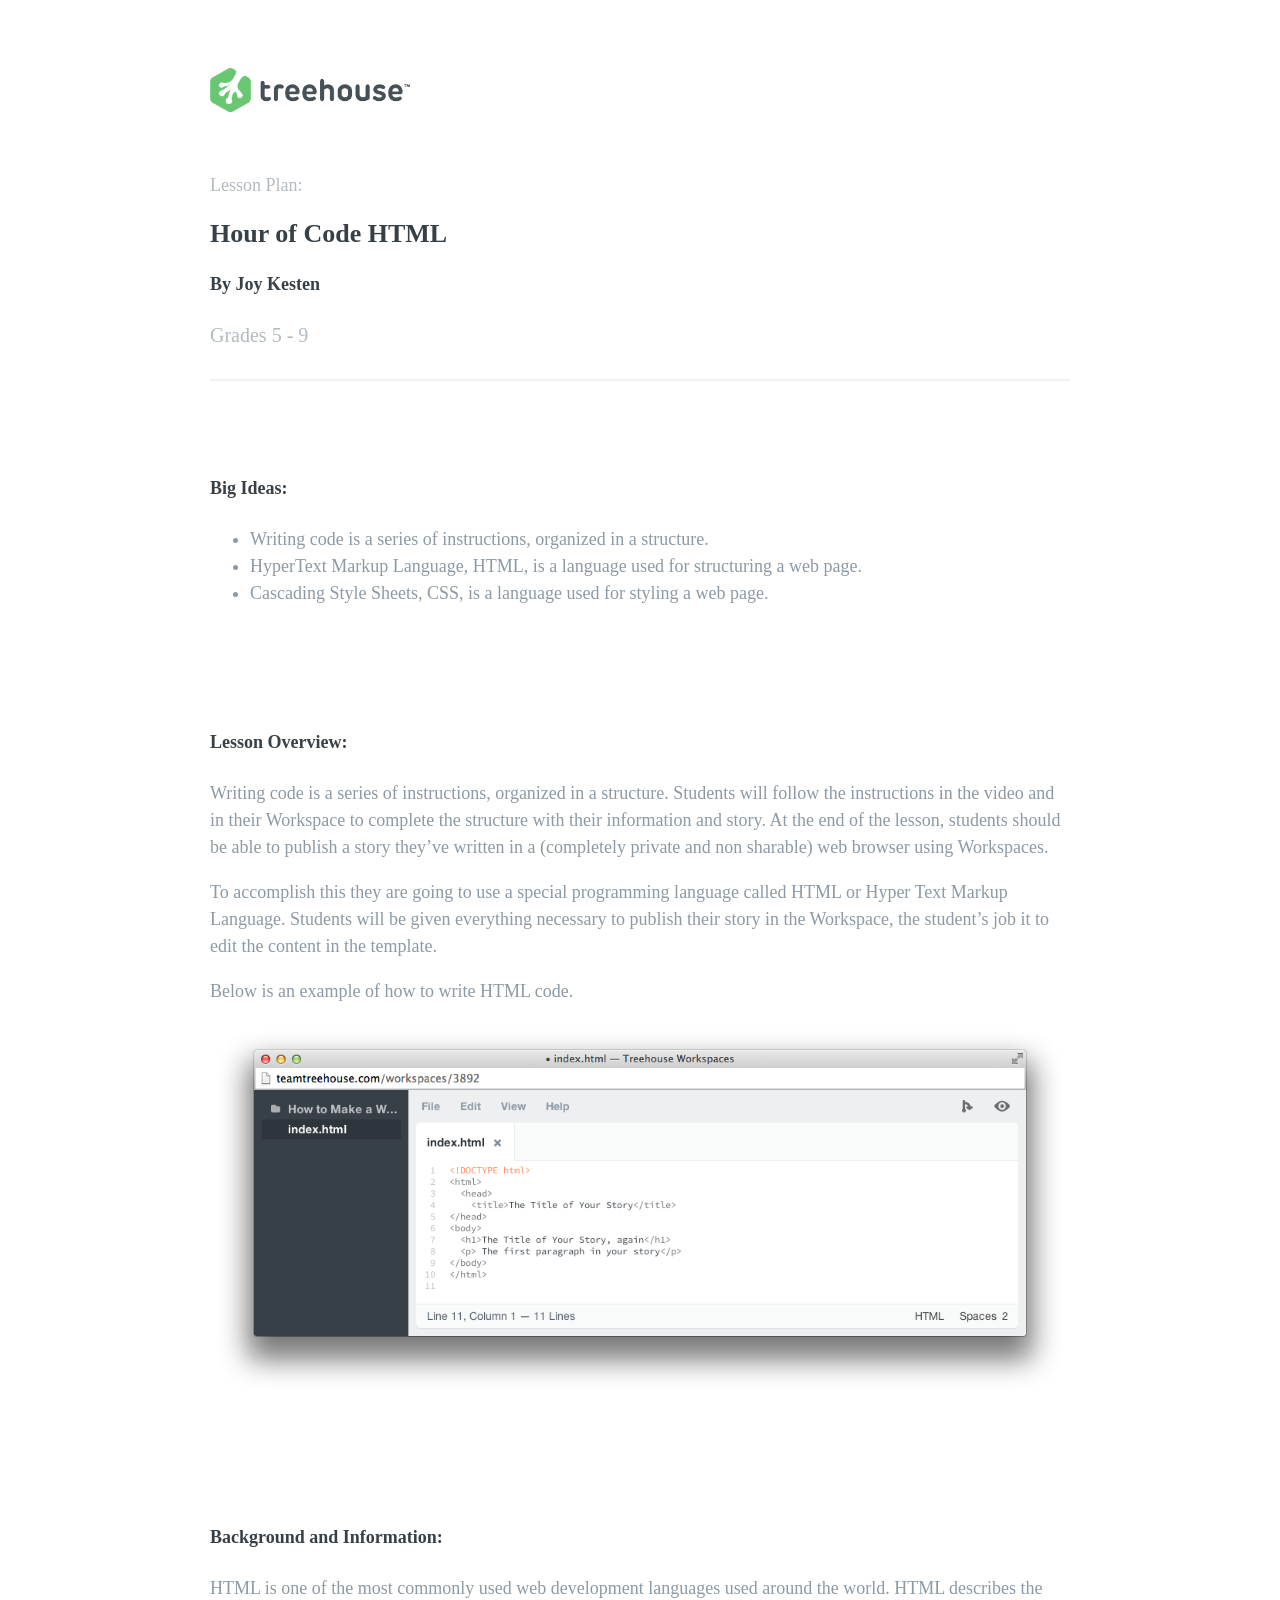
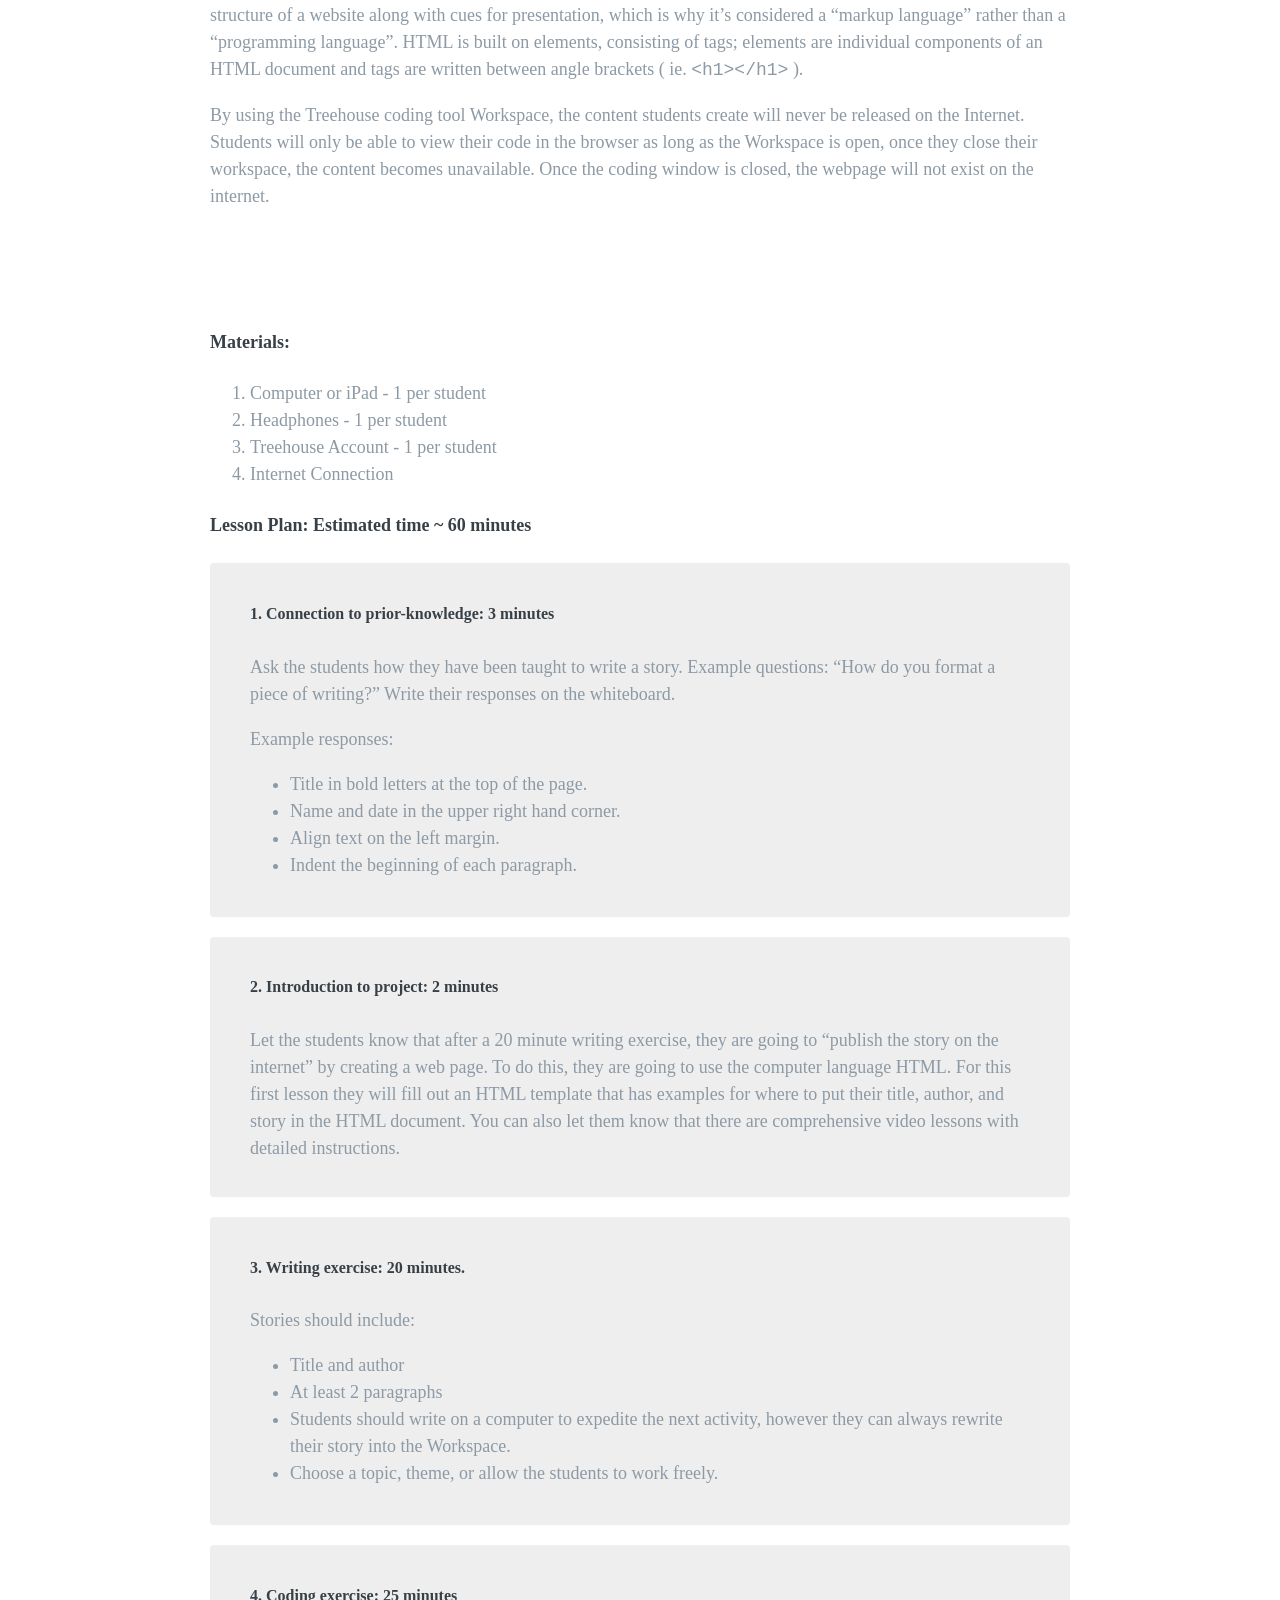
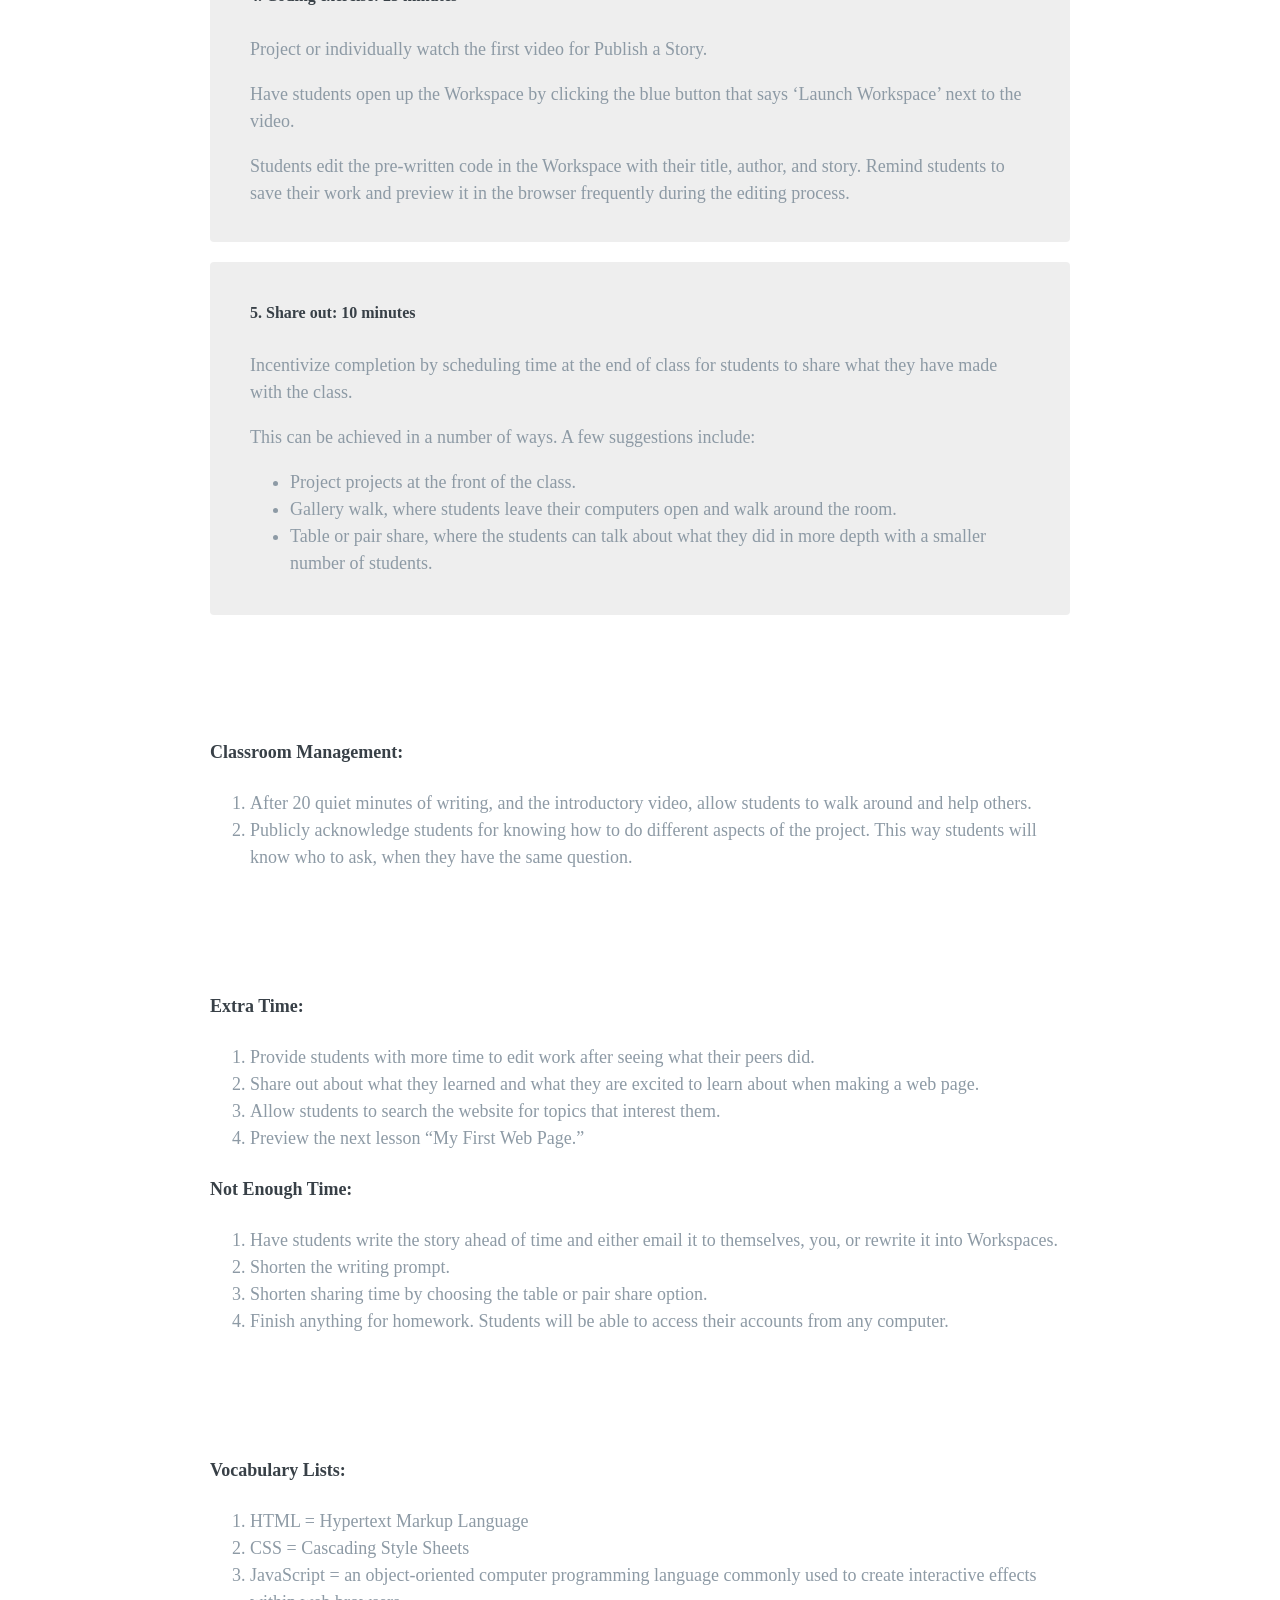
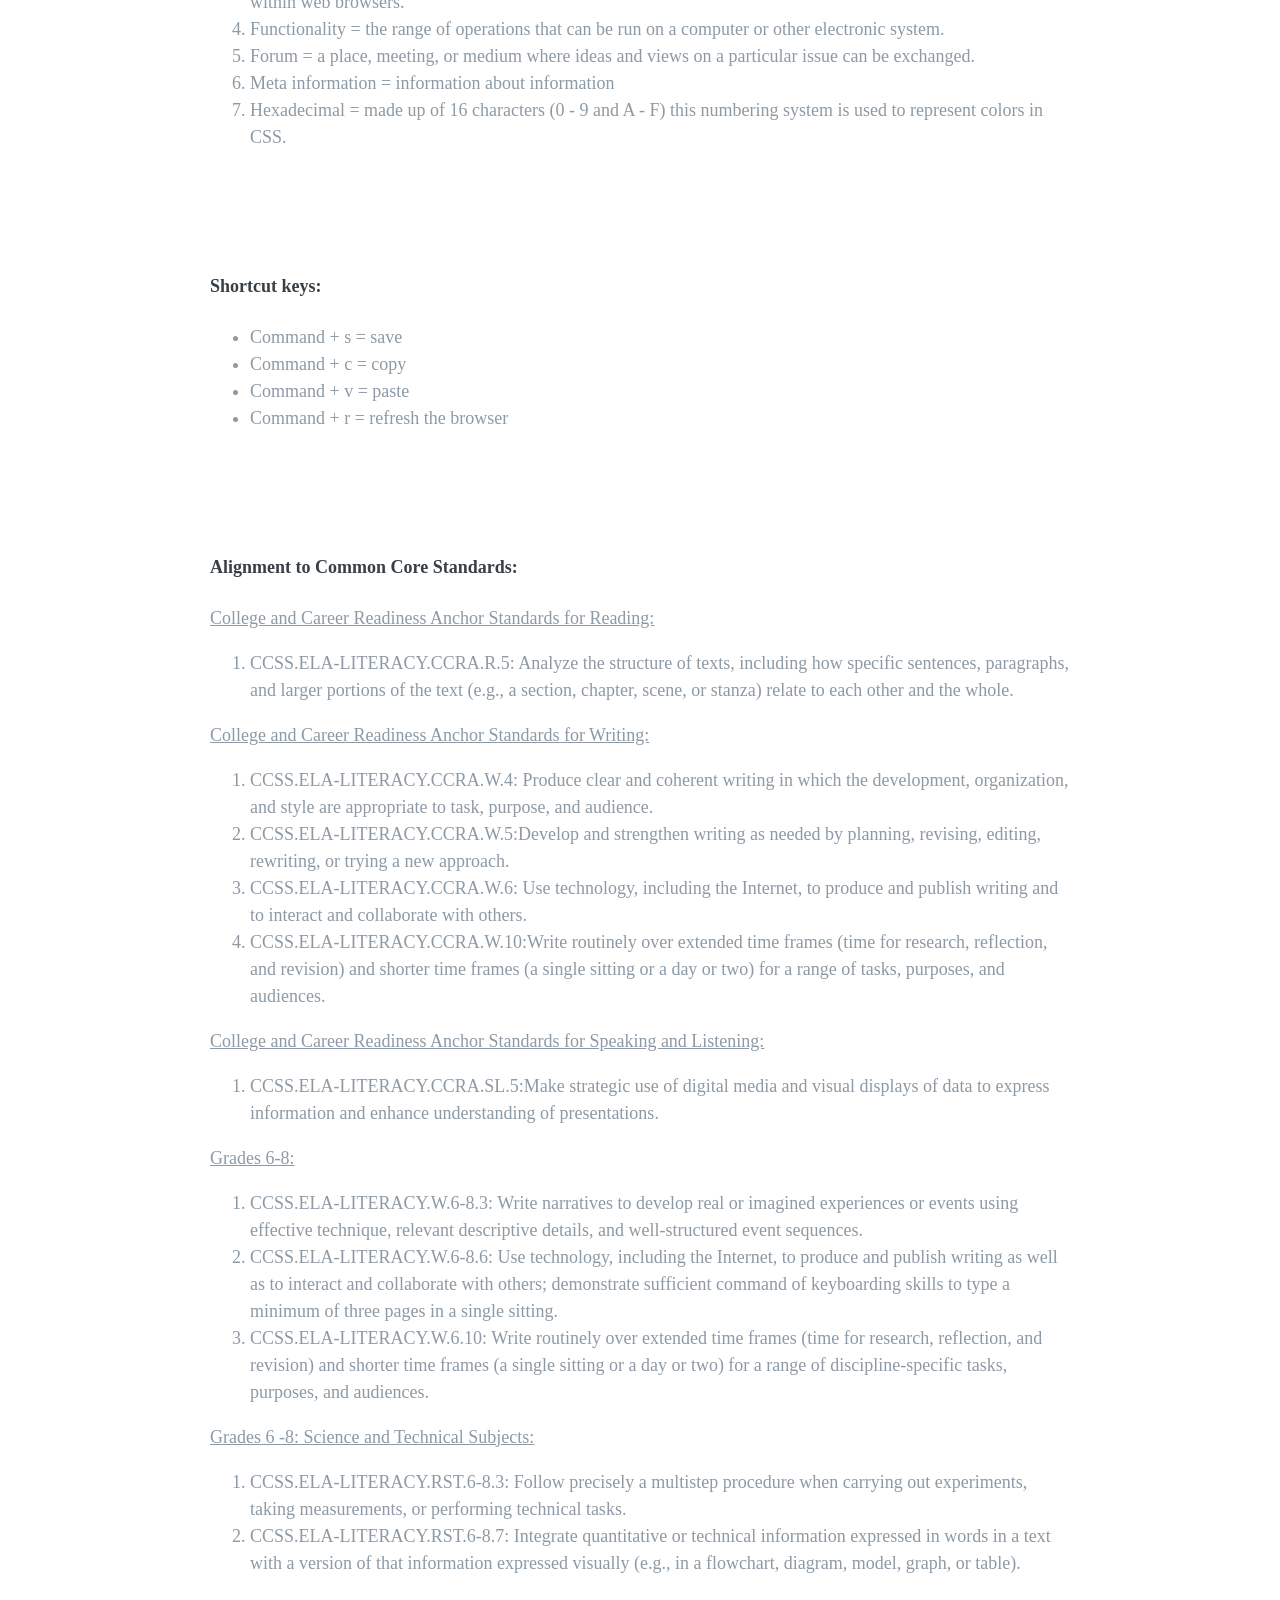
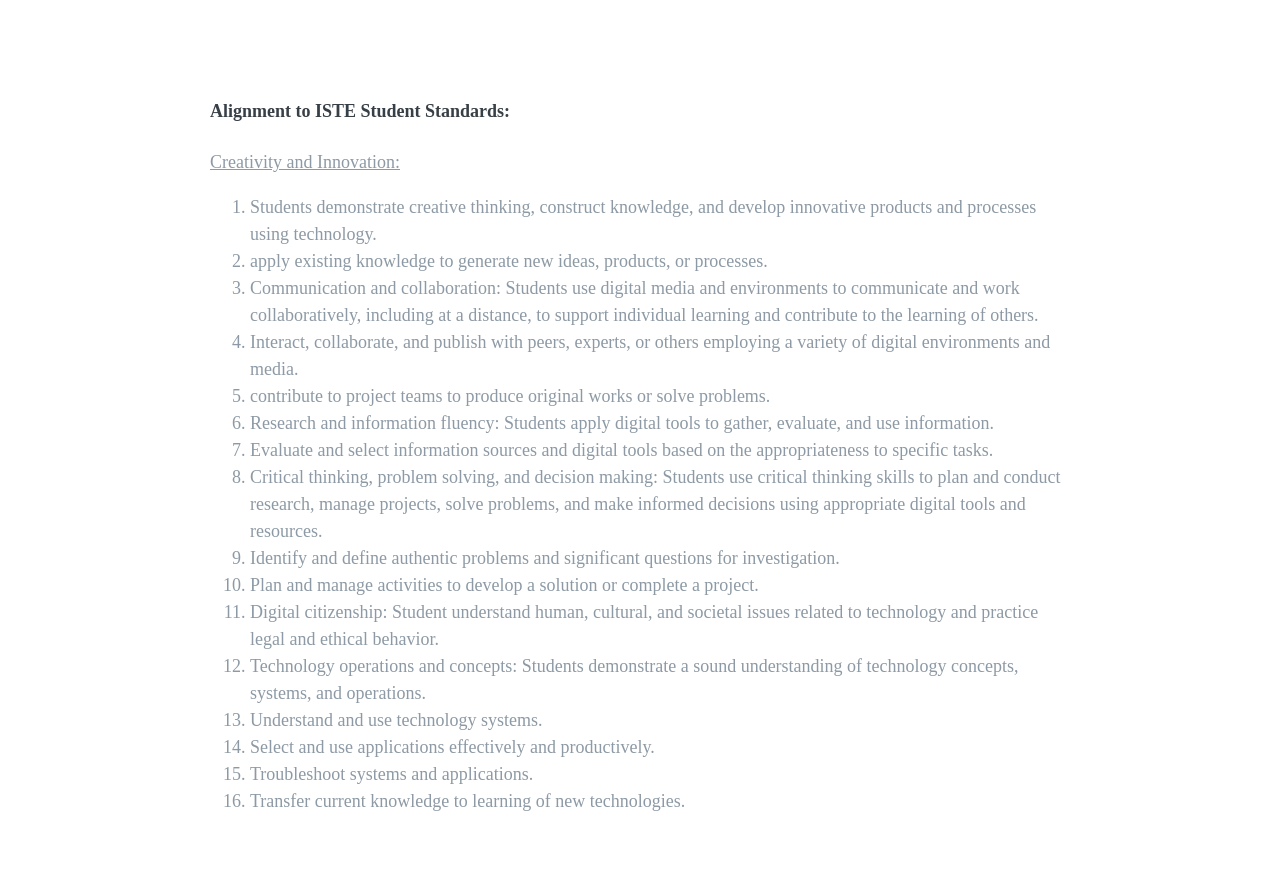
==== LessonPlan_HTML/index.html @ 3aef7561 "Updated lesson" ====
<!DOCTYPE html>
<html class="no-js">
    <head>
        <meta charset="utf-8">
        <meta http-equiv="X-UA-Compatible" content="IE=edge,chrome=1">
        <title>Hour of Code HTML Lesson Plan</title>
        <meta name="description" content="Treehouse">
        <meta name="viewport" content="width=device-width, initial-scale=1">
        <link href="http://teamtreehouse.com/assets/favicon.png" rel="shortcut icon" type="image/vnd.microsoft.icon" />
        <link rel="stylesheet" href="css/normalize.min.css">
        <link rel="stylesheet" href="css/main.css">

        <!--[if lt IE 9]>
            <script src="//html5shiv.googlecode.com/svn/trunk/html5.js"></script>
            <script>window.html5 || document.write('<script src="js/vendor/html5shiv.js"><\/script>')</script>
        <![endif]-->
    </head>
    <body>

    <div class="skinny-read">

        <a href="http://teamtreehouse.com" class="logo"><img src="img/treehouse-logo.png" alt="Treehouse" /></a>

        <h1>Lesson Plan:</h1>
        <h2>Hour of Code HTML</h2>
        <h4>By Joy Kesten</h4>
        <h3>Grades 5 - 9</h3>

        <hr/>

        <section>

            <h4>Big Ideas:</h4>
            
            <ul>
                <li>Writing code is a series of instructions, organized in a structure.</li> 
                <li>HyperText Markup Language, HTML, is a language used for structuring a web page.</li>
                <li>Cascading Style Sheets, CSS, is a language used for styling a web page.</li>
            </ul>

        </section>

        <section>

            <h4>Lesson Overview:</h4>

            <p>Writing code is a series of instructions, organized in a structure. Students will follow the instructions in the video and in their Workspace to complete the structure with their information and story. At the end of the lesson, students should be able to publish a story they’ve written in a (completely private and non sharable) web browser using Workspaces.</p>

            <p>To accomplish this they are going to use a special programming language called HTML or Hyper Text Markup Language. Students will be given everything necessary to publish their story in the Workspace, the student’s job it to edit the content in the template.</p>

            <p>Below is an example of how to write HTML code. <p>

            <img src="img/workspace-example.png" alt="Workspaces" />

        </section>

        <section>

            <h4>Background and Information:</h4>
            
            <p>HTML is one of the most commonly used web development languages used around the world. HTML describes the structure of a website along with cues for presentation, which is why it’s considered a “markup language” rather than a “programming language”. HTML is built on elements, consisting of tags; elements are individual components of an HTML document and tags are written between angle brackets ( ie. <code>&#60;h1&#62;&#60;/h1&#62;</code> ).</p> 

            <p>By using the Treehouse coding tool Workspace, the content students create will never be released on the Internet. Students will only be able to view their code in the browser as long as the Workspace is open, once they close their workspace, the content becomes unavailable. Once the coding window is closed, the webpage will not exist on the internet.</p>

        </section>

        <section>
        <h4>Materials:</h4>
             <ol>
                <li>Computer or iPad - 1 per student</li>
                <li>Headphones - 1 per student </li>
                <li>Treehouse Account - 1 per student</li> 
                <li>Internet Connection</li>
            </ol>
        <h4>Lesson Plan: Estimated time  ~ 60 minutes</h4>
        <article>
            <h5>1. Connection to prior-knowledge: 3 minutes</h5>
            <p>Ask the students how they have been taught to write a story. Example questions: “How do you format a piece of writing?” Write their responses on the whiteboard.</p>

            <p>Example responses:</p>
                <ul>
                    <li>Title in bold letters at the top of the page.</li>
                    <li>Name and date in the upper right hand corner.</li>
                    <li>Align text on the left margin.</li> 
                    <li>Indent the beginning of each paragraph.</li>
                </ul>
        </article>

        <article> 
            <h5>2. Introduction to project: 2 minutes</h5>
            <p>Let the students know that after a 20 minute writing exercise, they are going to “publish the story on the internet” by creating a web page. To do this, they are going to use the computer language HTML. For this first lesson they will fill out an HTML template that has examples for where to put their title, author, and story in the HTML document. You can also let them know that there are comprehensive video lessons with detailed instructions.</p>
        </article>

        <article> 
            <h5>3. Writing exercise: 20 minutes.</h5>
            <p>Stories should include:</p>
            <ul>
                <li>Title and author</li>
                <li>At least 2 paragraphs</li>
                <li>Students should write on a computer to expedite the next activity, however they can always rewrite their story into the Workspace.</li>
                <li>Choose a topic, theme, or allow the students to work freely.</li>
            </ul>
        </article>

        <article> 
            <h5>4. Coding exercise: 25 minutes</h5>
            <p>Project or individually watch the first video for Publish a Story.</p>
            <p>Have students open up the Workspace by clicking the blue button that says ‘Launch Workspace’ next to the video.</p>
            <p>Students edit the pre-written code in the Workspace with their title, author, and story.
            Remind students to save their work and preview it in the browser frequently during the editing process.</p> 
        </article>

        <article> 
            <h5>5. Share out: 10 minutes</h5>
            <p>Incentivize completion by scheduling time at the end of class for students to share what they have made with the class.</p>
            <p>This can be achieved in a number of ways. A few suggestions include:</p>
            <ul>
                <li>Project projects at the front of the class.
                <li>Gallery walk, where students leave their computers open and walk around the room.</li>
                <li>Table or pair share, where the students can talk about what they did in more depth with a smaller number of students.</li>
            </ul>
        </article>

        </section>

        <section>

        <h4>Classroom Management:</h4>
        <ol> 
            <li>After 20 quiet minutes of writing, and the introductory video, allow students to walk around and help others.</li>
            <li>Publicly acknowledge students for knowing how to do different aspects of the project. This way students will know who to ask, when they have the same question.</li>
        </ol>

        </section>

        <section>

        <h4>Extra Time:</h4>
        <ol> 
            <li>Provide students with more time to edit work after seeing what their peers did. </li>
            <li>Share out about what they learned and what they are excited to learn about when making a web page.</li> 
            <li>Allow students to search the website for topics that interest them.</li> 
            <li>Preview the next lesson “My First Web Page.”</li>
        </ol>
        <h4>Not Enough Time:</h4>
        <ol> 
            <li>Have students write the story ahead of time and either email it to themselves, you, or rewrite it into Workspaces.</li>
            <li>Shorten the writing prompt.</li> 
            <li>Shorten sharing time by choosing the table or pair share option.</li> 
            <li>Finish anything for homework. Students will be able to access their accounts from any computer.</li>
        </ol>

        </section>

        <section>

        <h4>Vocabulary Lists:</h4> 
        <ol> 
            <li>HTML = Hypertext Markup Language</li> 
            <li>CSS = Cascading Style Sheets</li> 
            <li>JavaScript = an object-oriented computer programming language commonly used to create interactive effects within web browsers.</li>  
            <li>Functionality = the range of operations that can be run on a computer or other electronic system.</li> 
            <li>Forum = a place, meeting, or medium where ideas and views on a particular issue can be exchanged.</li> 
            <li>Meta information = information about information </li> 
            <li>Hexadecimal = made up of 16 characters (0 - 9 and A - F) this numbering system is used to represent colors in CSS.</li> 
        </ol>

        </section>

        <section>

        <h4>Shortcut keys:</h4> 
        <ul> 
            <li>Command + s = save</li>
            <li>Command + c = copy</li>
            <li>Command + v = paste</li>
            <li>Command + r = refresh the browser</li>
        </ul>

        </section>

        <section>

        <h4>Alignment to Common Core Standards:</h4>
        <p><span>College and Career Readiness Anchor Standards for Reading:</span></p>
        <ol> 
            <li>CCSS.ELA-LITERACY.CCRA.R.5: Analyze the structure of texts, including how specific sentences, paragraphs, and larger portions of the text (e.g., a section, chapter, scene, or stanza) relate to each other and the whole.</li>
        </ol>

        <p><span>College and Career Readiness Anchor Standards for Writing:</span></p>
        <ol> 
            <li>CCSS.ELA-LITERACY.CCRA.W.4: Produce clear and coherent writing in which the development, organization, and style are appropriate to task, purpose, and audience.</li>
            <li>CCSS.ELA-LITERACY.CCRA.W.5:Develop and strengthen writing as needed by planning, revising, editing, rewriting, or trying a new approach.</li>
            <li>CCSS.ELA-LITERACY.CCRA.W.6: Use technology, including the Internet, to produce and publish writing and to interact and collaborate with others.</li>
            <li>CCSS.ELA-LITERACY.CCRA.W.10:Write routinely over extended time frames (time for research, reflection, and revision) and shorter time frames (a single sitting or a day or two) for a range of tasks, purposes, and audiences.</li>
        </ol>

        <p><span>College and Career Readiness Anchor Standards for Speaking and Listening:</span></p>
        <ol> 
            <li>CCSS.ELA-LITERACY.CCRA.SL.5:Make strategic use of digital media and visual displays of data to express information and enhance understanding of presentations.</li>
        </ol>

        <p><span>Grades 6-8:</span></p>
        <ol> 
            <li>CCSS.ELA-LITERACY.W.6-8.3: Write narratives to develop real or imagined experiences or events using effective technique, relevant descriptive details, and well-structured event sequences.</li>
            <li>CCSS.ELA-LITERACY.W.6-8.6: Use technology, including the Internet, to produce and publish writing as well as to interact and collaborate with others; demonstrate sufficient command of keyboarding skills to type a minimum of three pages in a single sitting.</li>
            <li>CCSS.ELA-LITERACY.W.6.10: Write routinely over extended time frames (time for research, reflection, and revision) and shorter time frames (a single sitting or a day or two) for a range of discipline-specific tasks, purposes, and audiences.</li>
        </ol>
        
        <p><span>Grades 6 -8: Science and Technical Subjects:</p>
        <ol> 
            <li>CCSS.ELA-LITERACY.RST.6-8.3: Follow precisely a multistep procedure when carrying out experiments, taking measurements, or performing technical tasks.</li>
            <li>CCSS.ELA-LITERACY.RST.6-8.7: Integrate quantitative or technical information expressed in words in a text with a version of that information expressed visually (e.g., in a flowchart, diagram, model, graph, or table).</li>
        </ol>

        </section>

        <section>
        
        <h4>Alignment to ISTE Student Standards:</h4>
        
        <p><span>Creativity and Innovation:</span></p> 
        
        <ol>
            <li>Students demonstrate creative thinking, construct knowledge, and develop innovative products and processes using technology. 
                <li>apply existing knowledge to generate new ideas, products, or processes.</li>
            <li>Communication and collaboration: Students use digital media and environments to communicate and work collaboratively, including at a distance, to support individual learning and contribute to the learning of others.</li>
            <li>Interact, collaborate, and publish with peers, experts, or others employing a variety of digital environments and media.</li> 
                <li>contribute to project teams to produce original works or solve problems. 
            <li>Research and information fluency: Students apply digital tools to gather, evaluate, and use information.</li> 
            <li>Evaluate and select information sources and digital tools based on the appropriateness to specific tasks.</li> 
            <li>Critical thinking, problem solving, and decision making: Students use critical thinking skills to plan and conduct research, manage projects, solve problems, and make informed decisions using appropriate digital tools and resources.</li> 
            <li>Identify and define authentic problems and significant questions for investigation. 
            <li>Plan and manage activities to develop a solution or complete a project.</li> 
            <li>Digital citizenship: Student understand human, cultural, and societal issues related to technology and practice legal and ethical behavior.</li> 
            <li>Technology operations and concepts: Students demonstrate a sound understanding of technology concepts, systems, and operations.</li> 
            <li>Understand and use technology systems.</li>
            <li>Select and use applications effectively and productively. 
            <li>Troubleshoot systems and applications.</li>
            <li>Transfer current knowledge to learning of new technologies.</li>
        </ol> 

        </section>

    </div>


        <script src="//ajax.googleapis.com/ajax/libs/jquery/1.11.0/jquery.min.js"></script>
        <script>window.jQuery || document.write('<script src="js/vendor/jquery-1.11.0.min.js"><\/script>')</script>

        <script src="js/main.js"></script>
    
    </body>

</html>
---- LessonPlan_HTML/css/main.css ----
body{
	font-family: Helvetica Neue, Helvetica, Arial
	font-weight: 300;
	font-size: 18px;
	line-height: 1.5em;
	color: #8d9aa5;
}

img {
	width: 100%;
}

.skinny-read {
	max-width: 860px;
	margin: 0 auto;
	padding: 0 20px;
}

.logo {
	max-width: 200px;
	padding: 60px 0 40px;
	display: block;
}

h1, h2, h3, h4, h5 {
	color: #384047;
	font-weight: 700;
}

h1 {
	color: #222;
	font-size: 18px;
	color: #b2bac2;
	font-weight: 300;
}

h2 {
	font-size: 26px;
}

h3 {
	font-weight: 400;
	font-size: 20px;
	color: #b2bac2;
}

h4 {
	font-weight: 700;
	font-size: 18px;
}

h5 {
	font-weight: 700;
	font-size: 16px;
}

p {
	margin-bottom: 15px;
}

a {
	font-weight: 700;
	text-decoration: none;
	color: #384047;
}

a:hover {
	color: #111;
}

hr {
	height: 0;
	margin: 30px 0;
	border: 0;
	border-top: 2px solid #f0f2f4;
}

section {
	margin: 40px 0;
	width: 100%;
	float: left;
}

article {
	padding: 10px 40px 20px 40px;
	background: #eee;
	border-radius: 4px;
	margin: 20px 0;
}

span {
	text-decoration: underline;
}
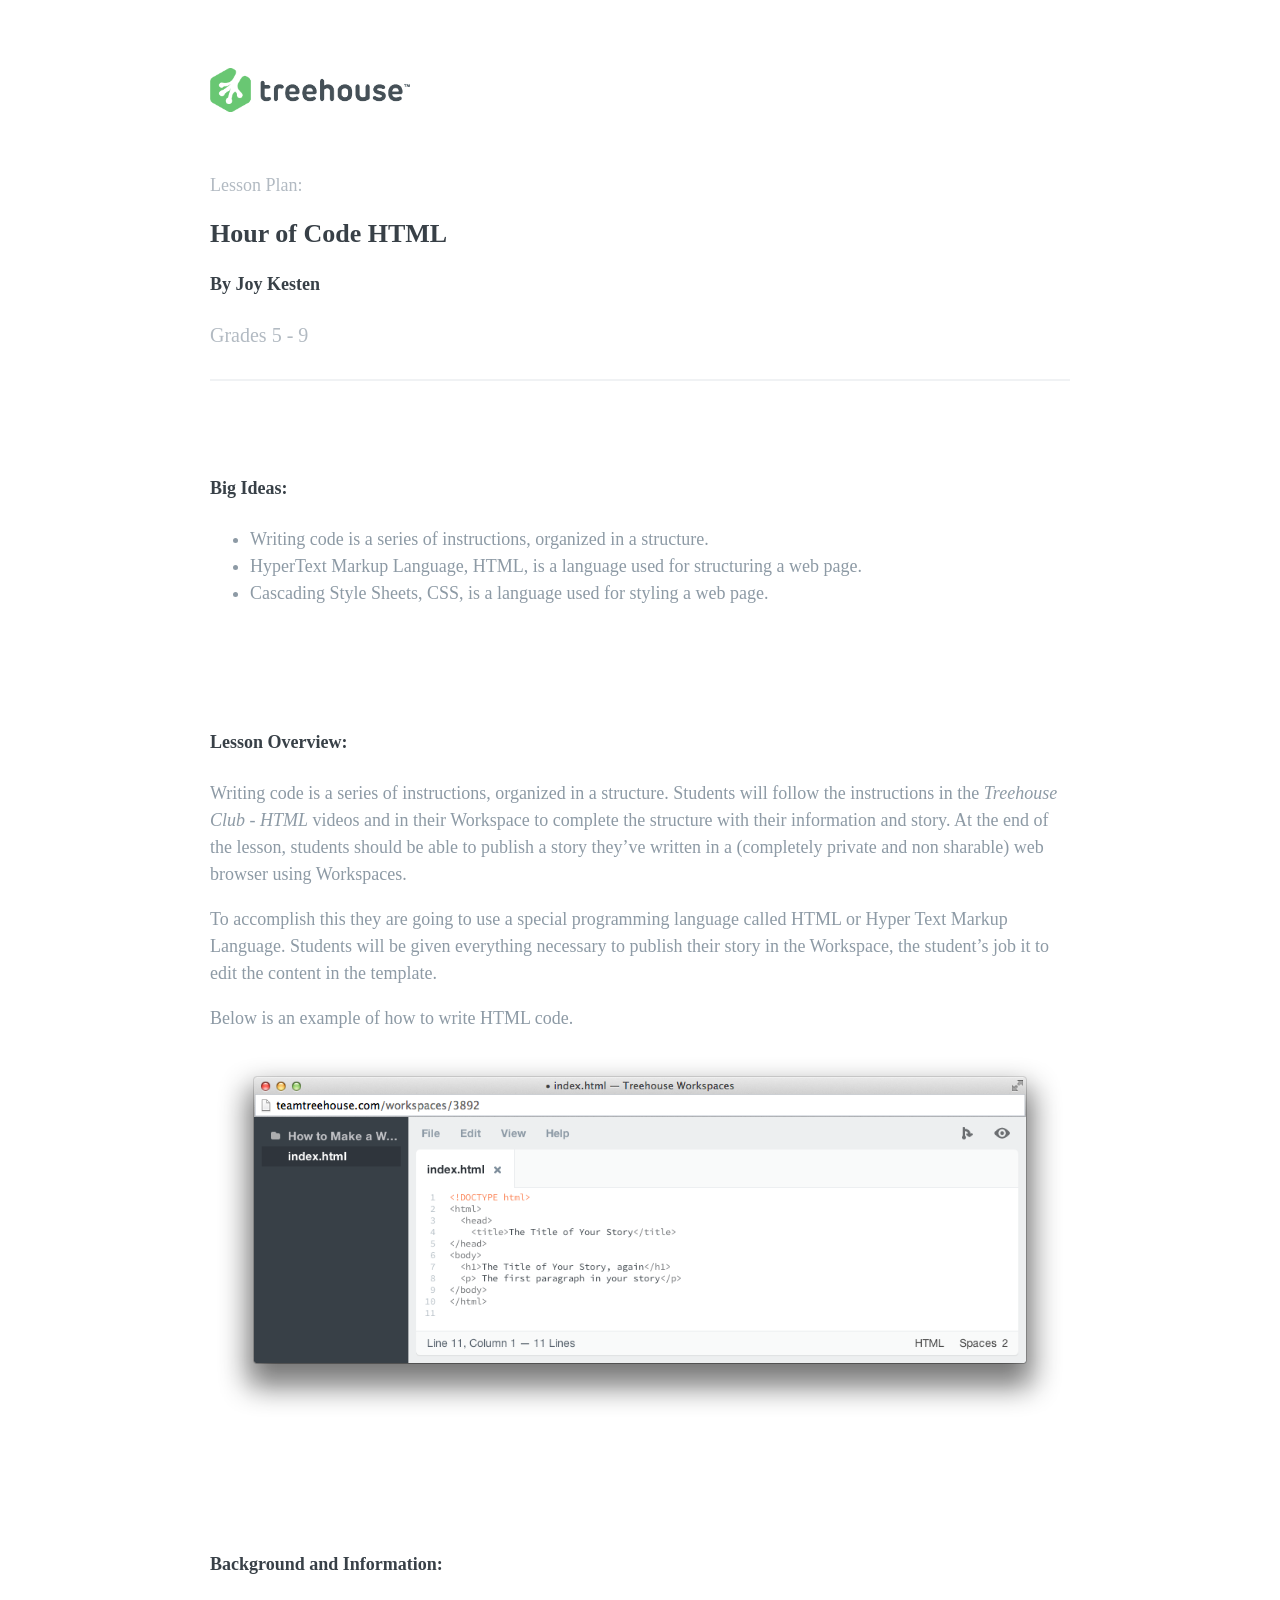
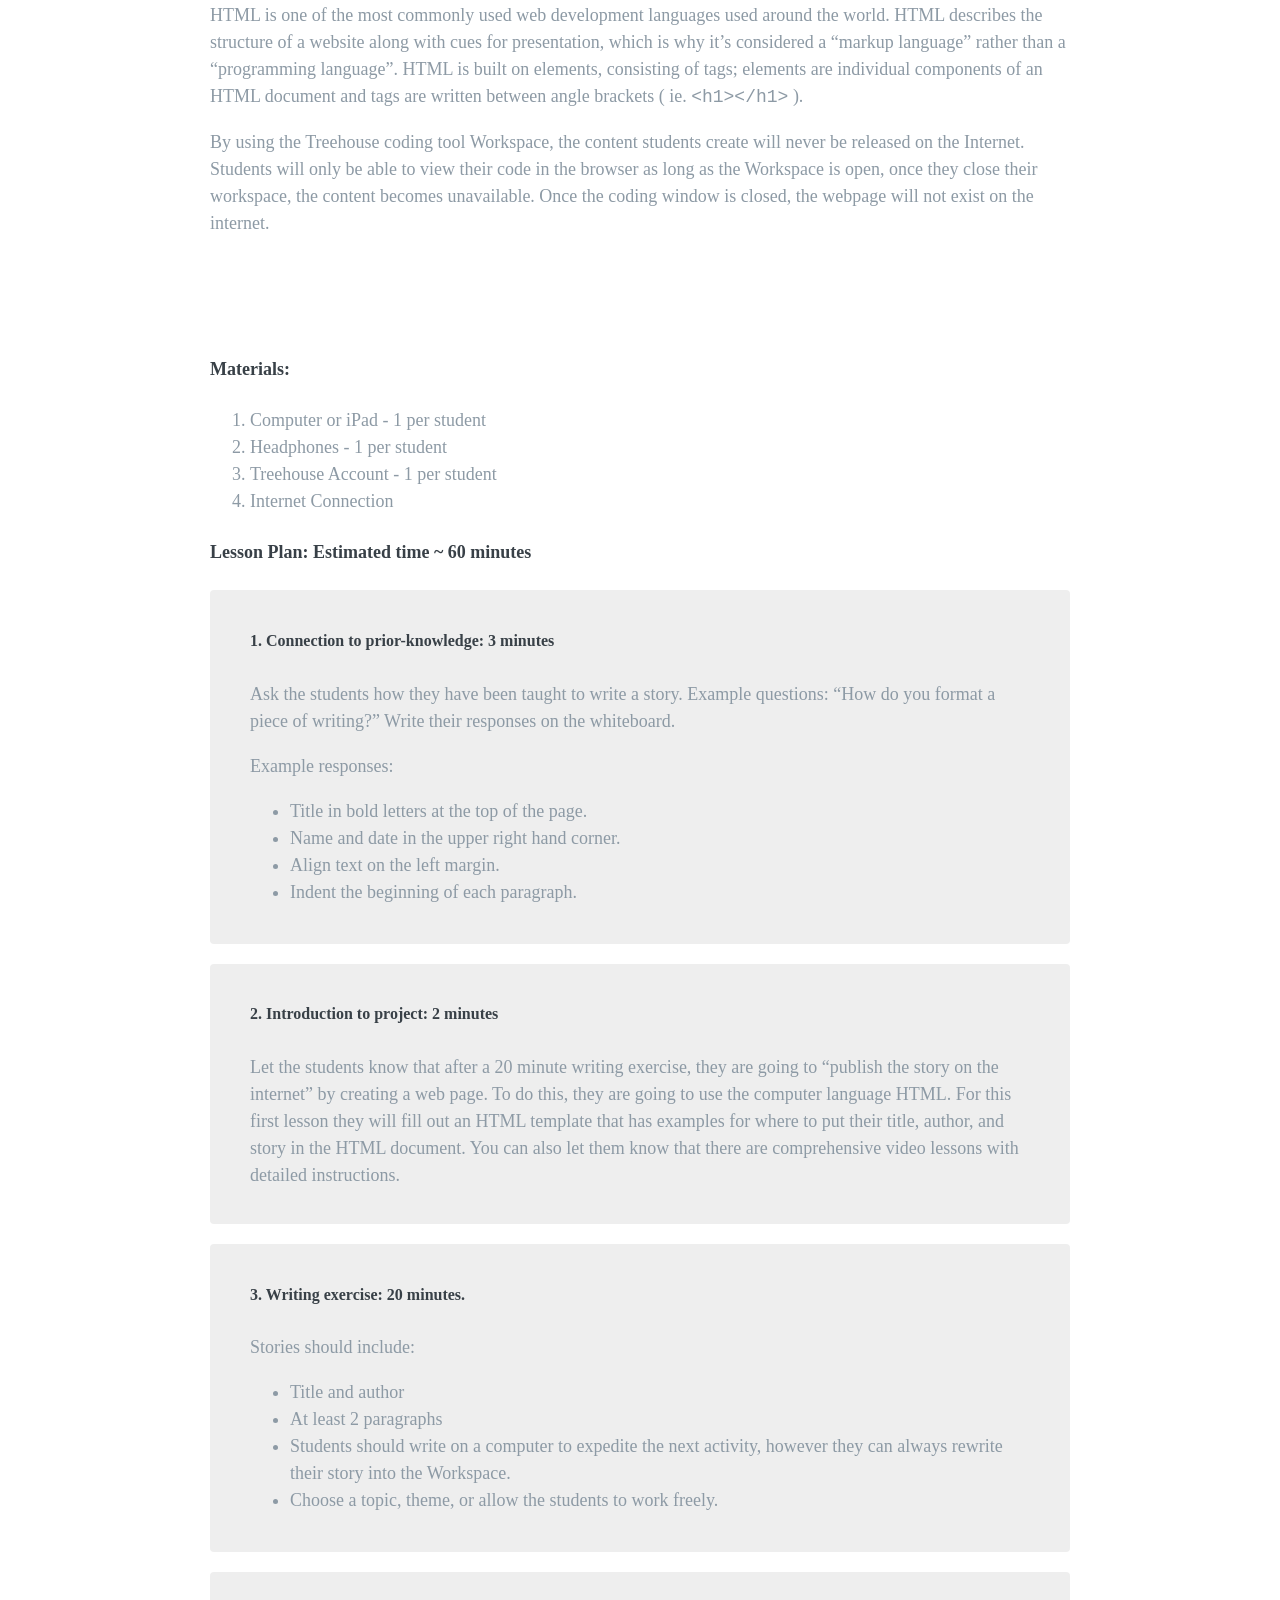
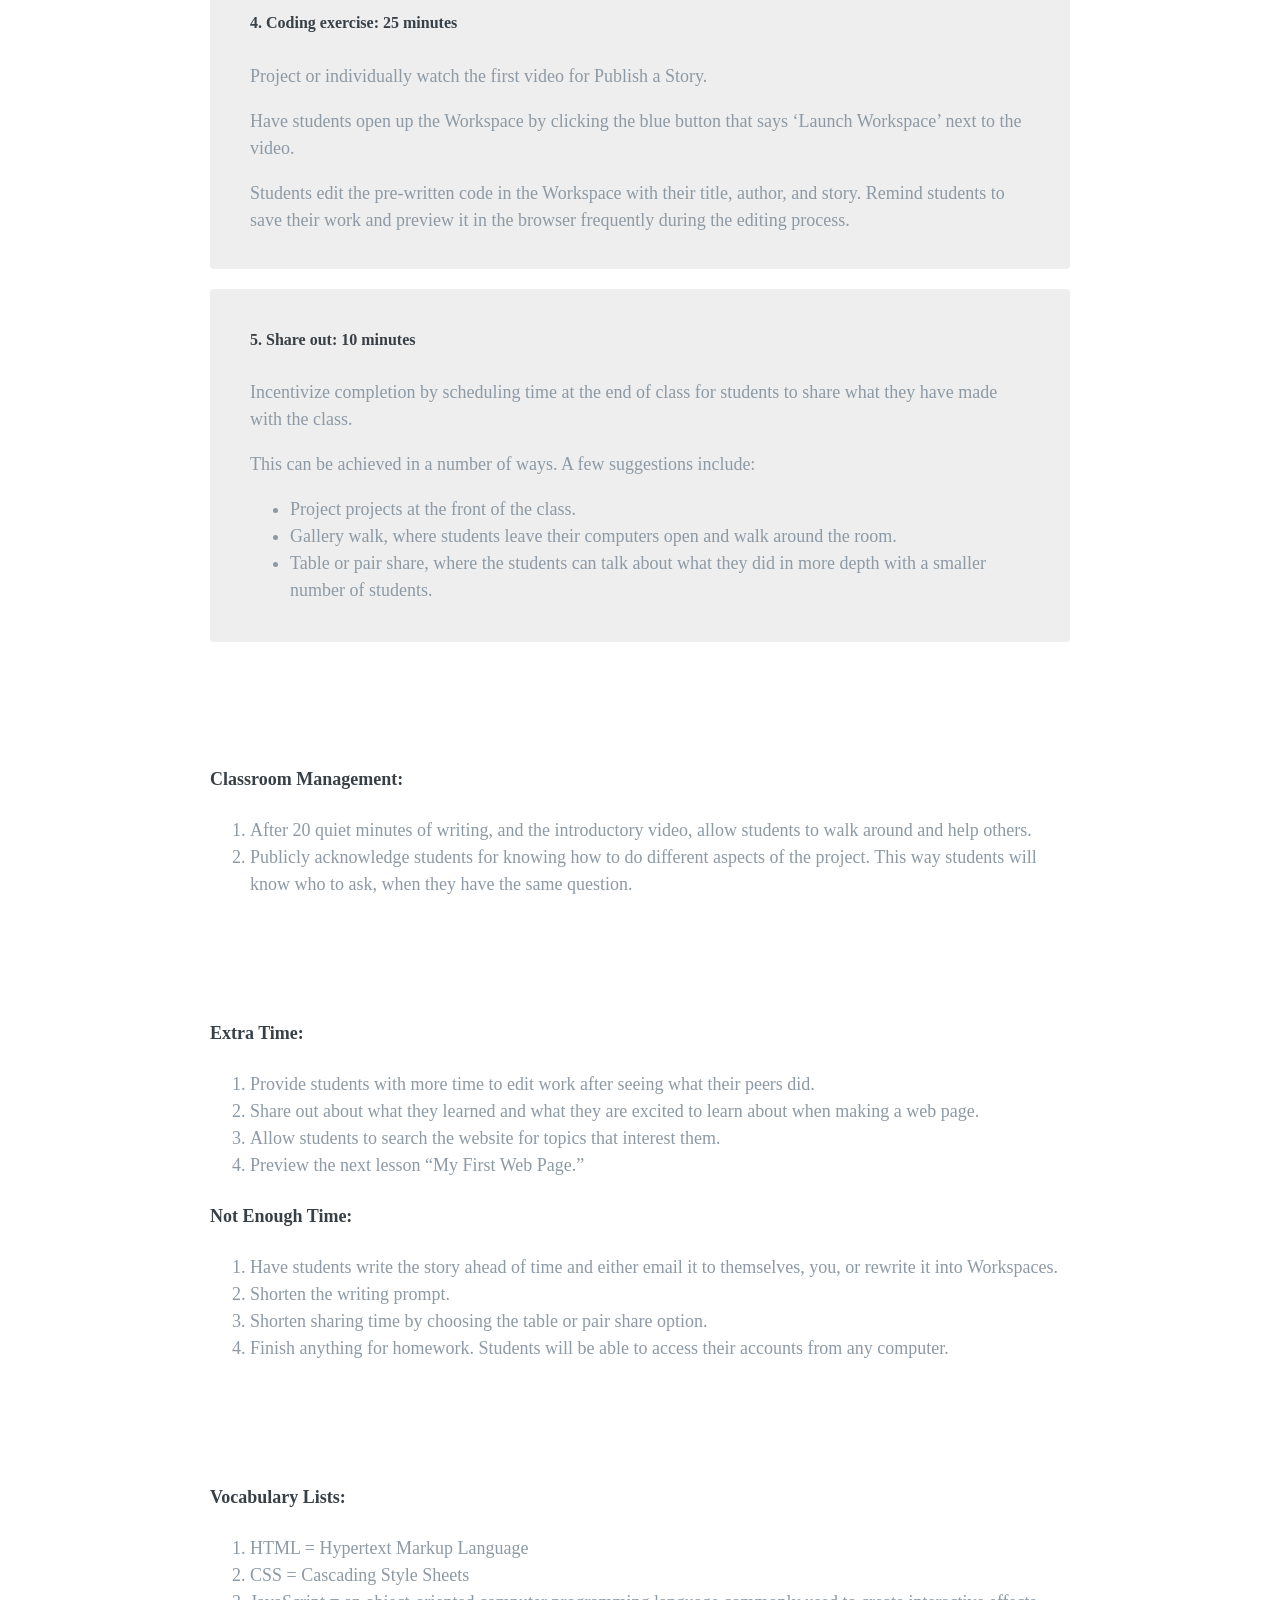
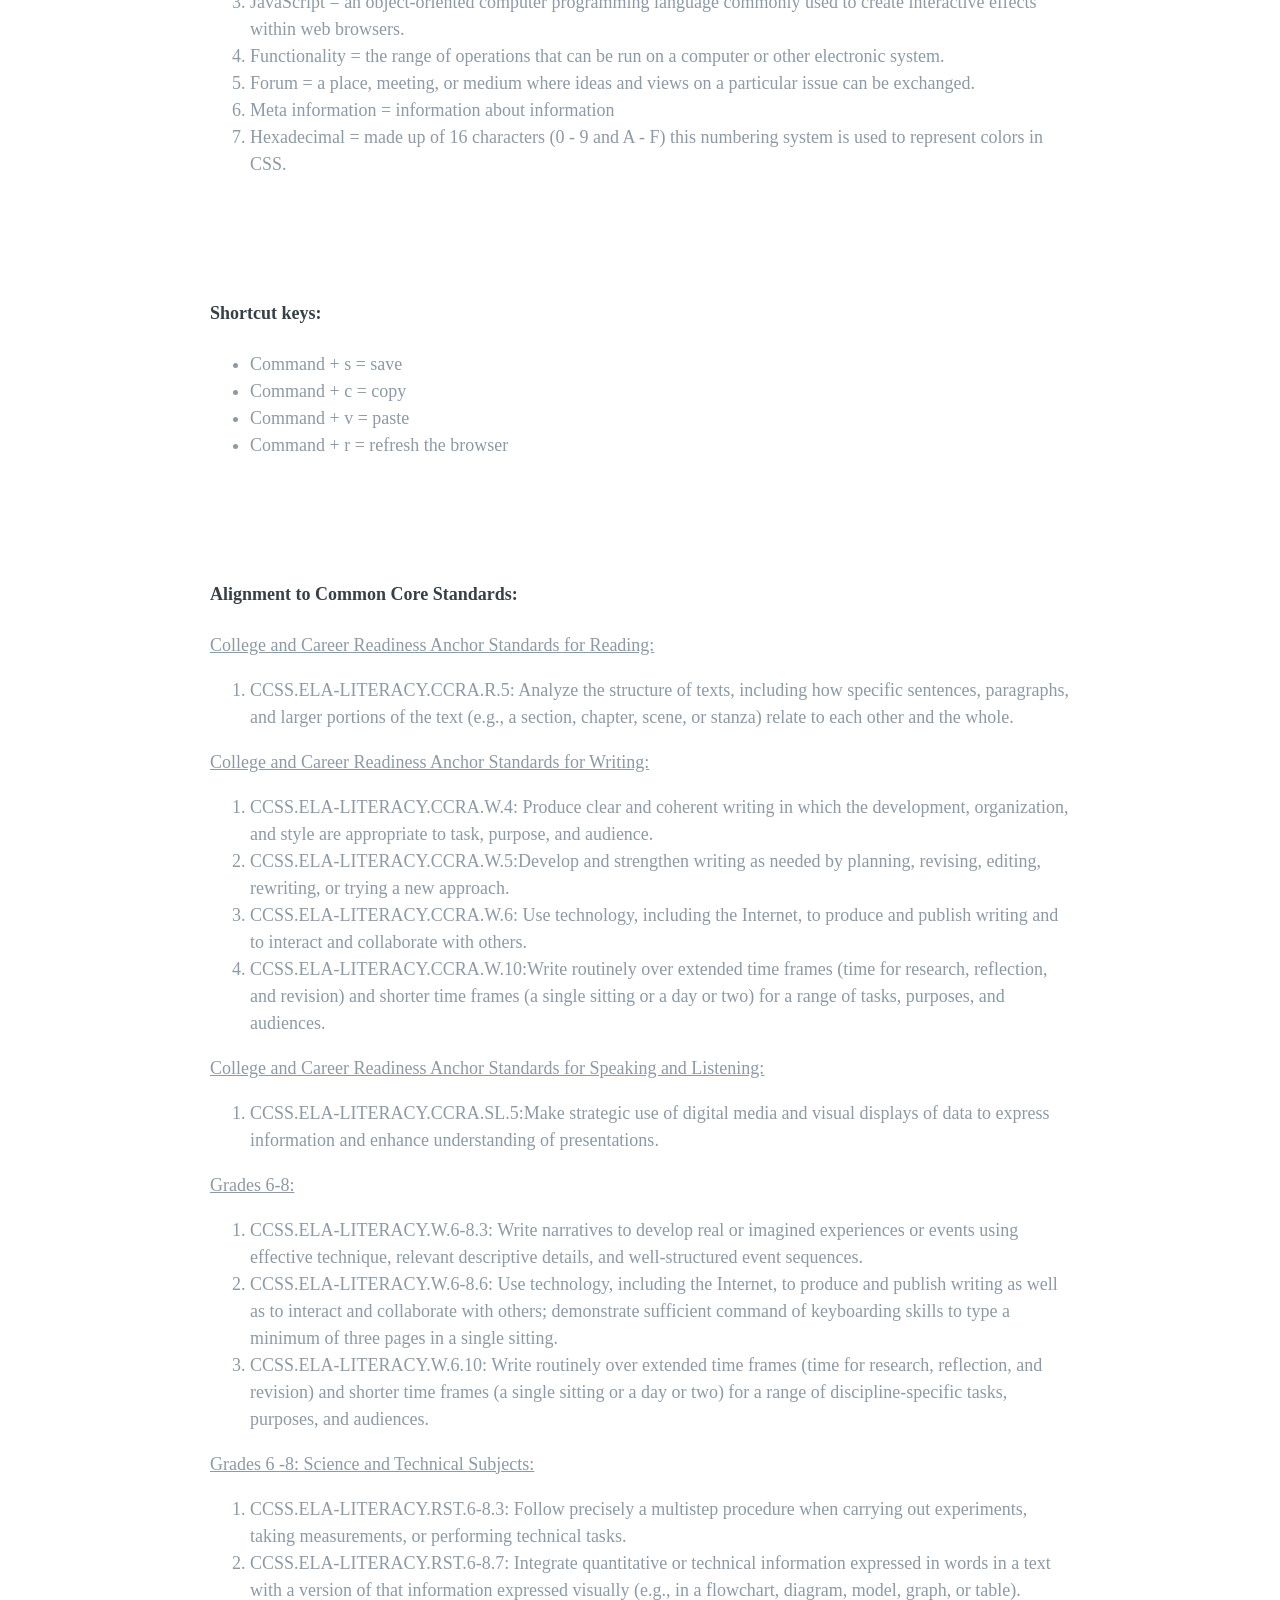
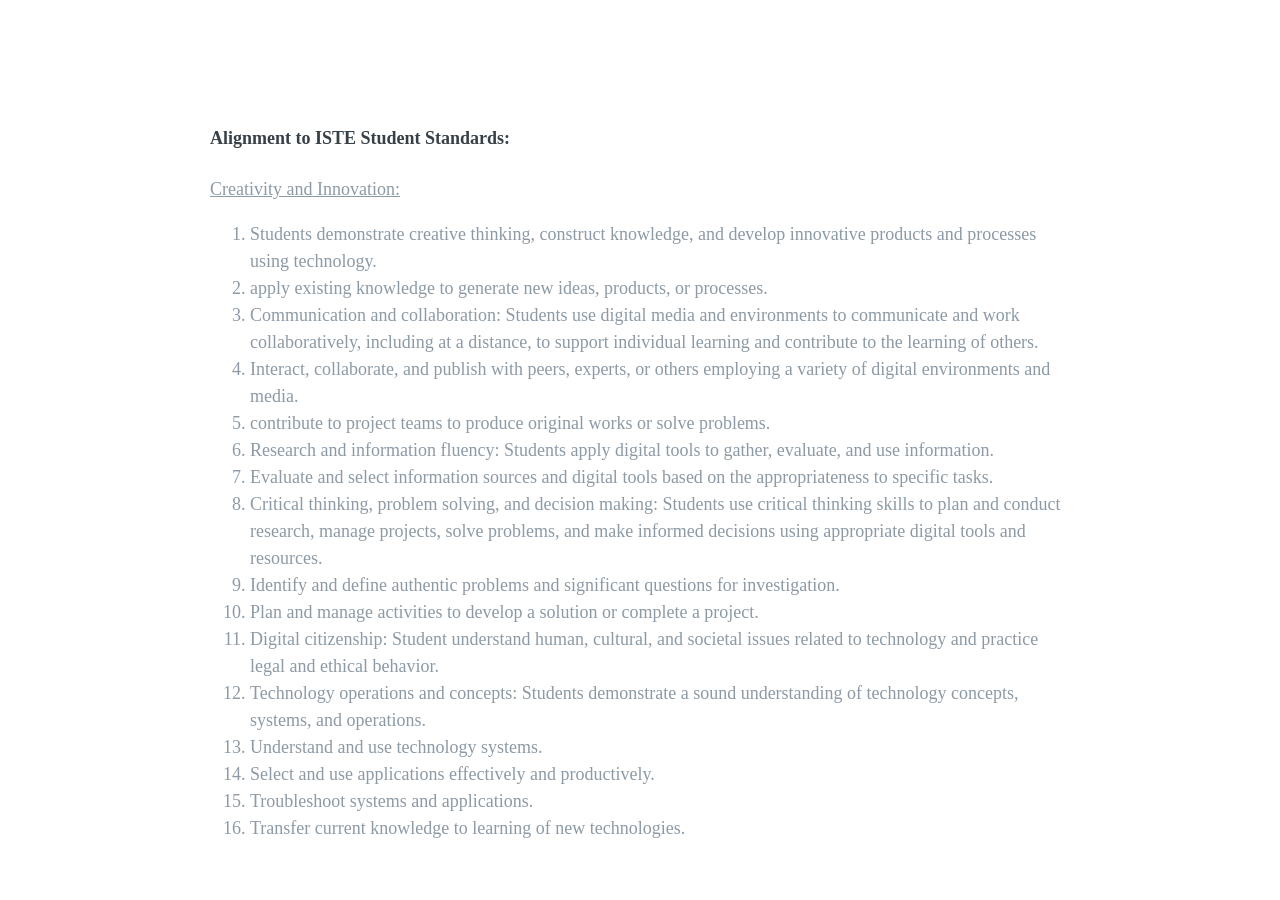
==== commit 6d14570e: "added video name" ====
--- a/LessonPlan_HTML/index.html
+++ b/LessonPlan_HTML/index.html
@@ -44,7 +44,7 @@
 
             <h4>Lesson Overview:</h4>
 
-            <p>Writing code is a series of instructions, organized in a structure. Students will follow the instructions in the video and in their Workspace to complete the structure with their information and story. At the end of the lesson, students should be able to publish a story they’ve written in a (completely private and non sharable) web browser using Workspaces.</p>
+            <p>Writing code is a series of instructions, organized in a structure. Students will follow the instructions in the <em>Treehouse Club - HTML</em> videos and in their Workspace to complete the structure with their information and story. At the end of the lesson, students should be able to publish a story they’ve written in a (completely private and non sharable) web browser using Workspaces.</p>
 
             <p>To accomplish this they are going to use a special programming language called HTML or Hyper Text Markup Language. Students will be given everything necessary to publish their story in the Workspace, the student’s job it to edit the content in the template.</p>
 
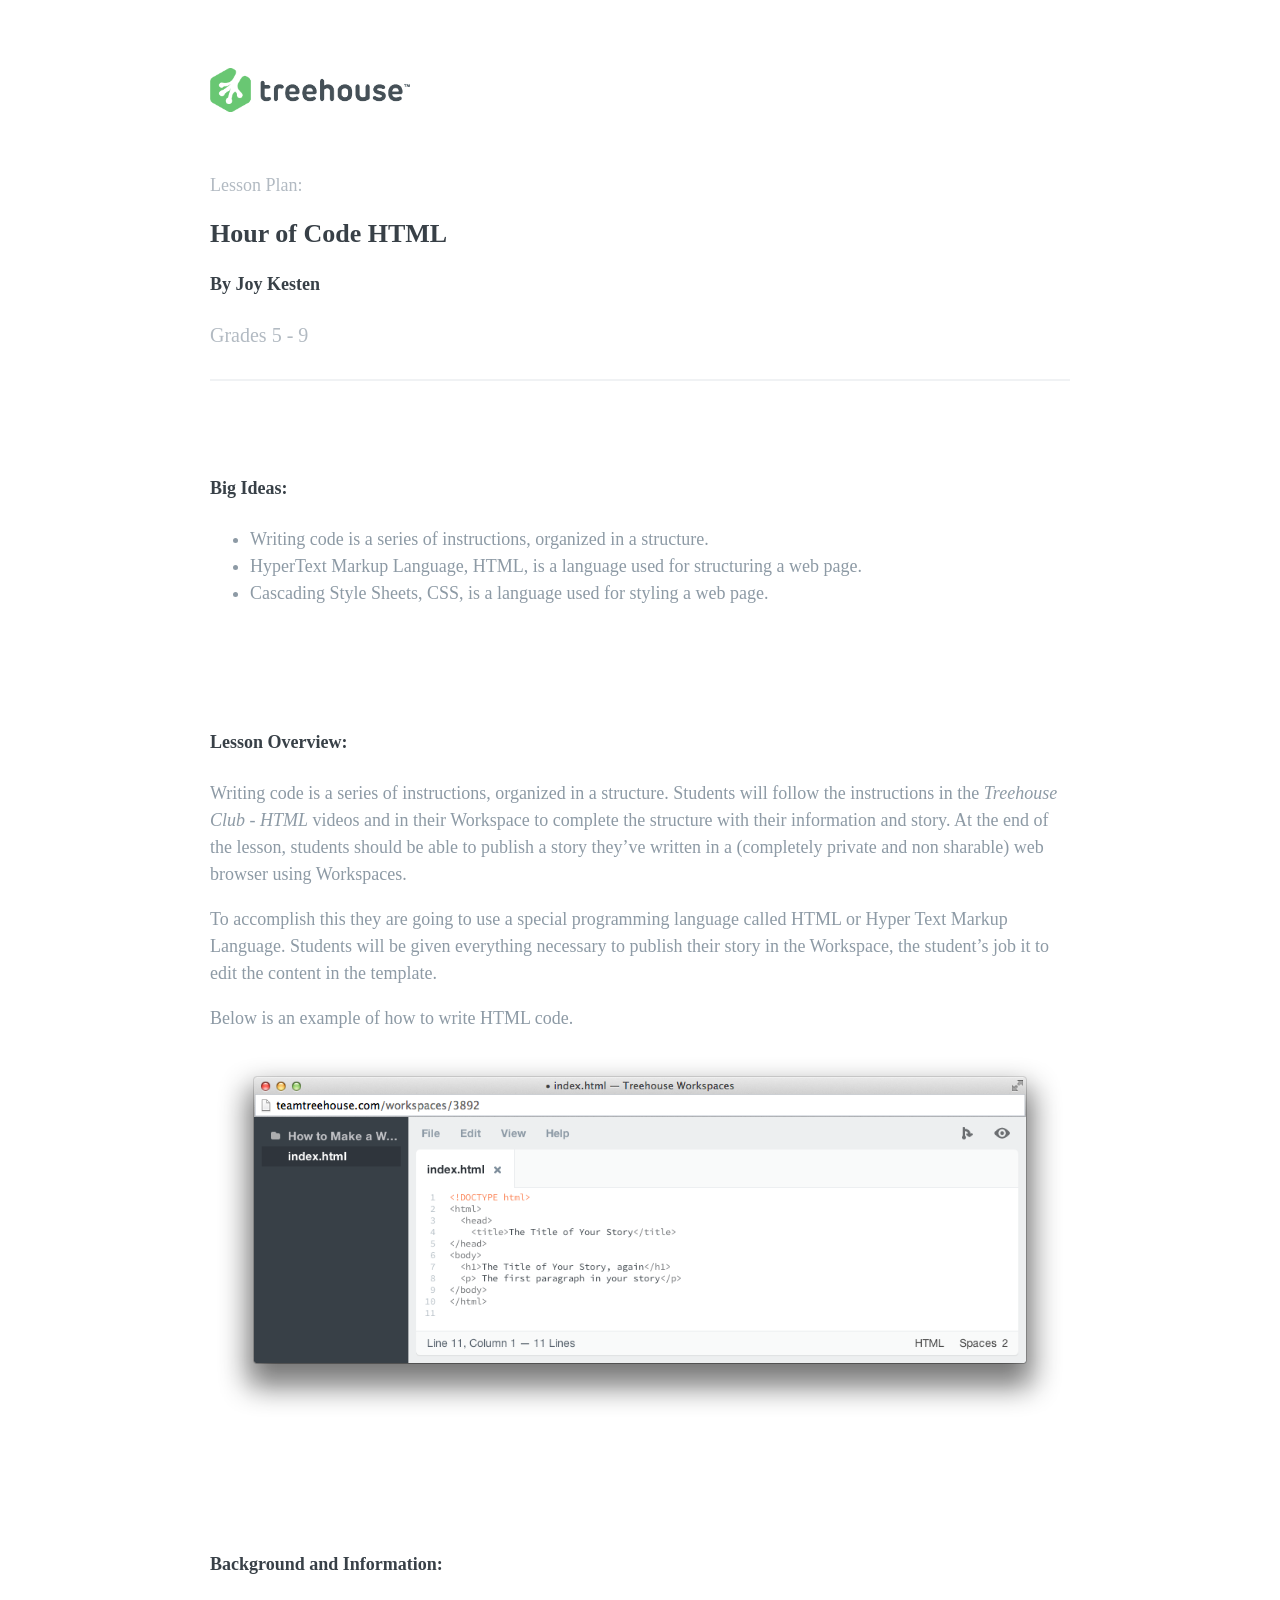
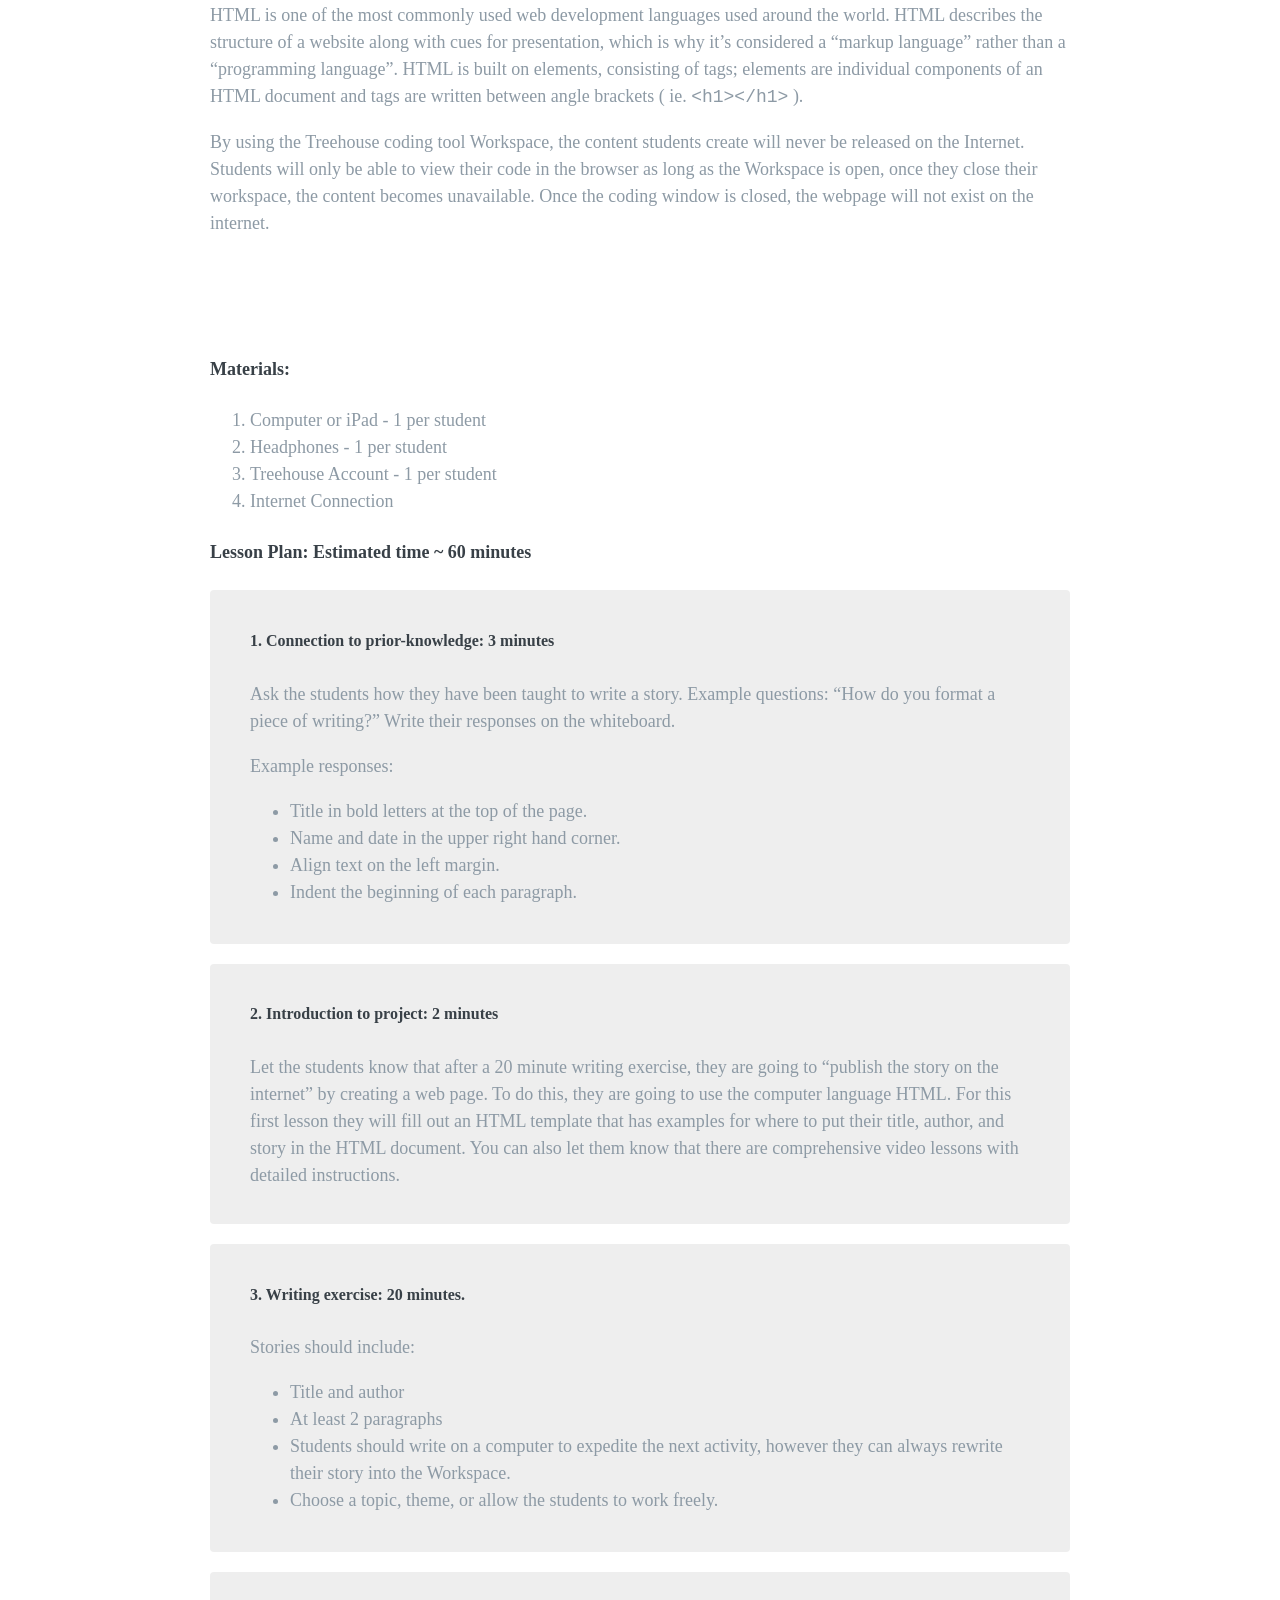
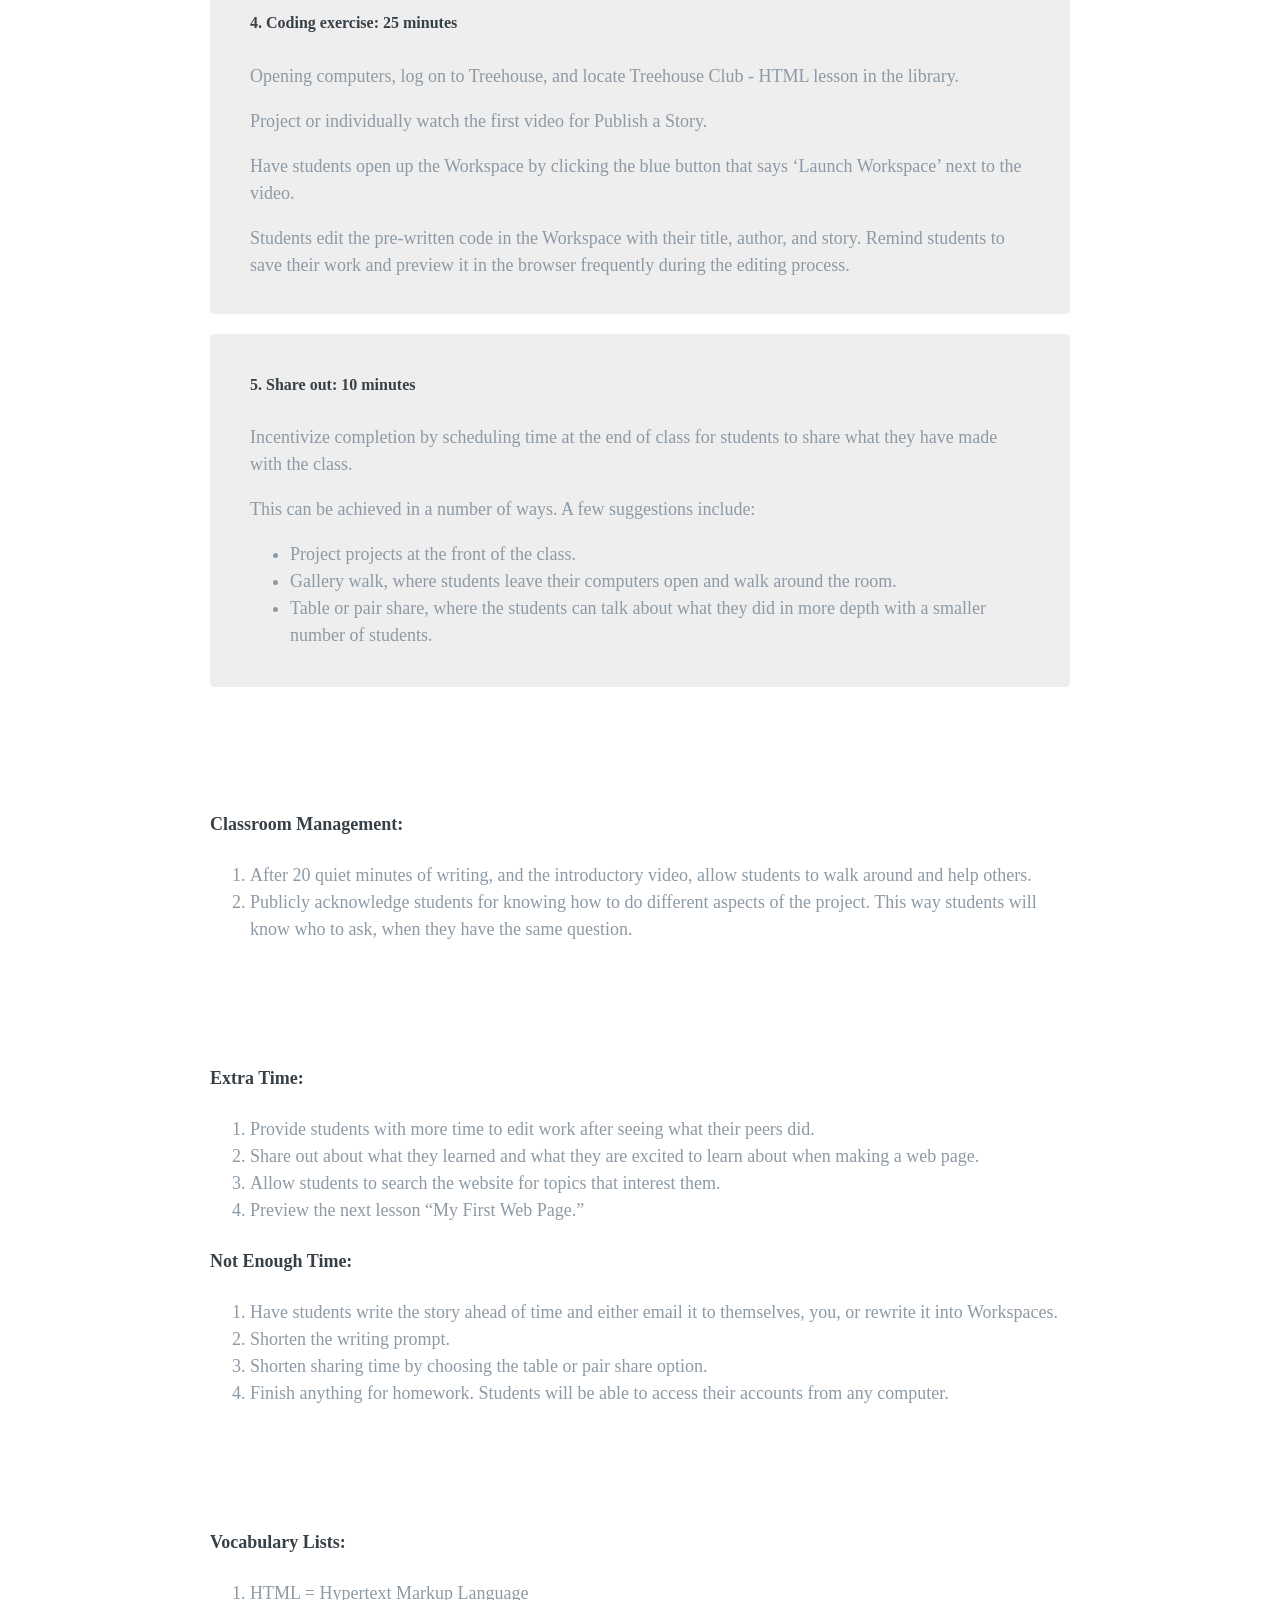
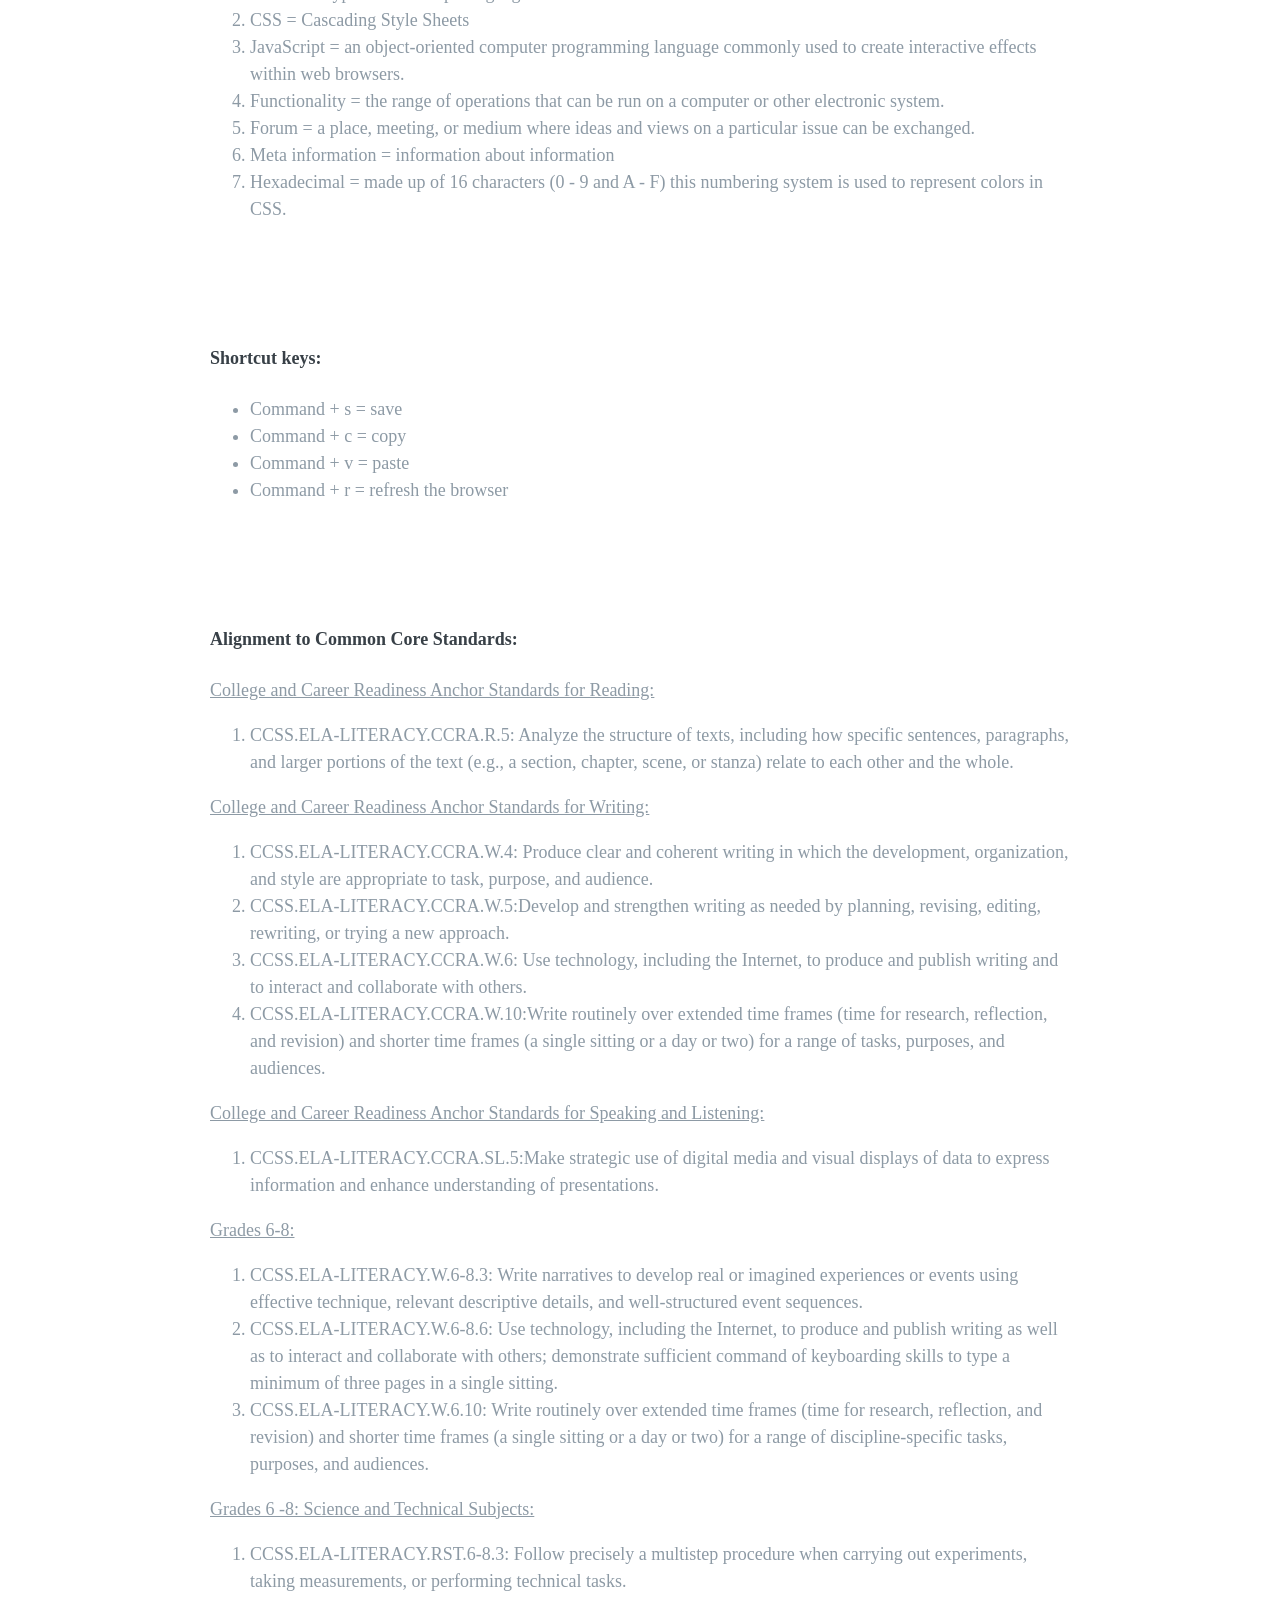
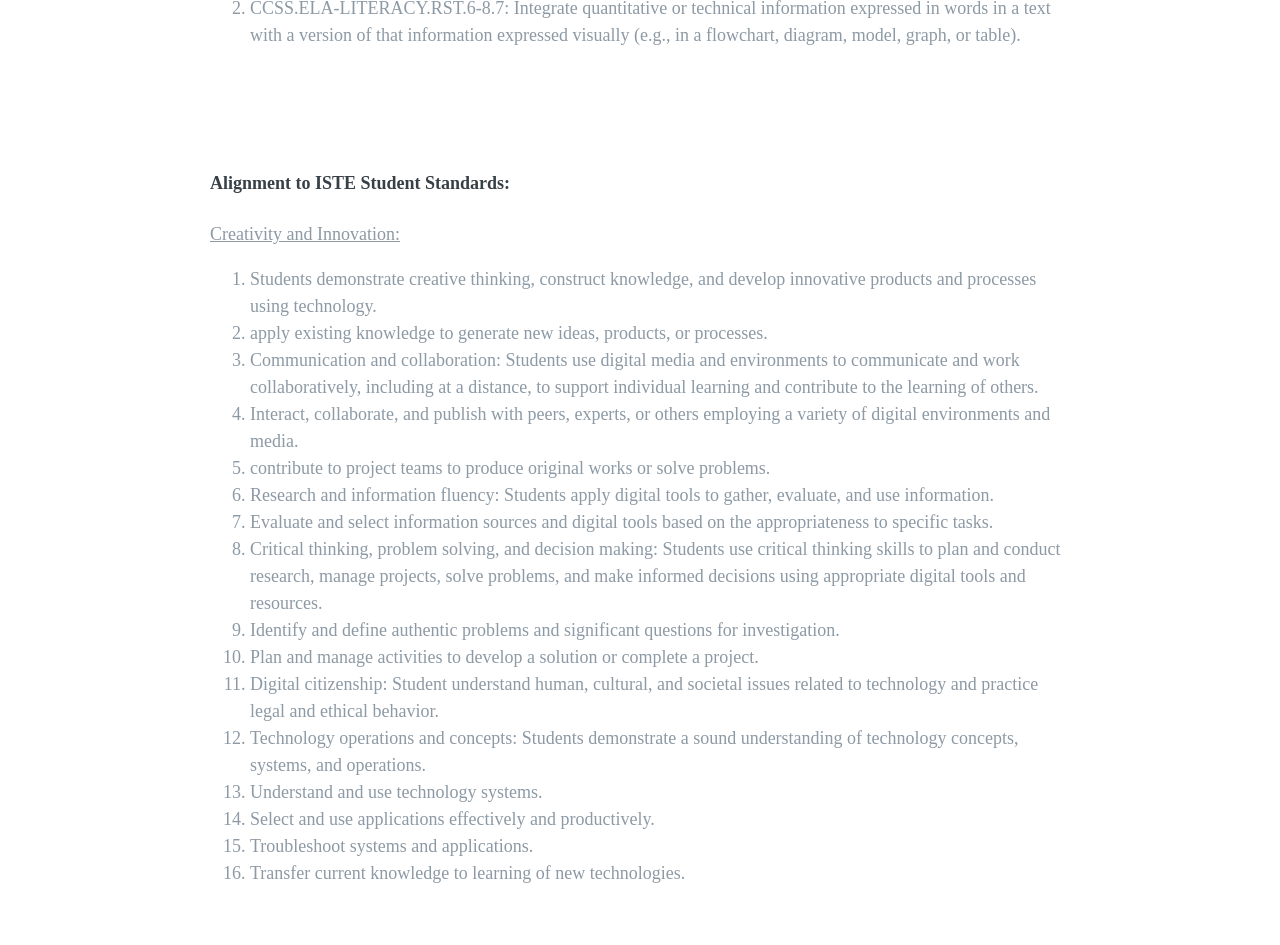
==== commit 2bc495fb: "added step to initiate course on Treehouse" ====
--- a/LessonPlan_HTML/index.html
+++ b/LessonPlan_HTML/index.html
@@ -104,6 +104,7 @@
 
         <article> 
             <h5>4. Coding exercise: 25 minutes</h5>
+            <p>Opening computers, log on to Treehouse, and locate Treehouse Club - HTML lesson in the library.</p>
             <p>Project or individually watch the first video for Publish a Story.</p>
             <p>Have students open up the Workspace by clicking the blue button that says ‘Launch Workspace’ next to the video.</p>
             <p>Students edit the pre-written code in the Workspace with their title, author, and story.
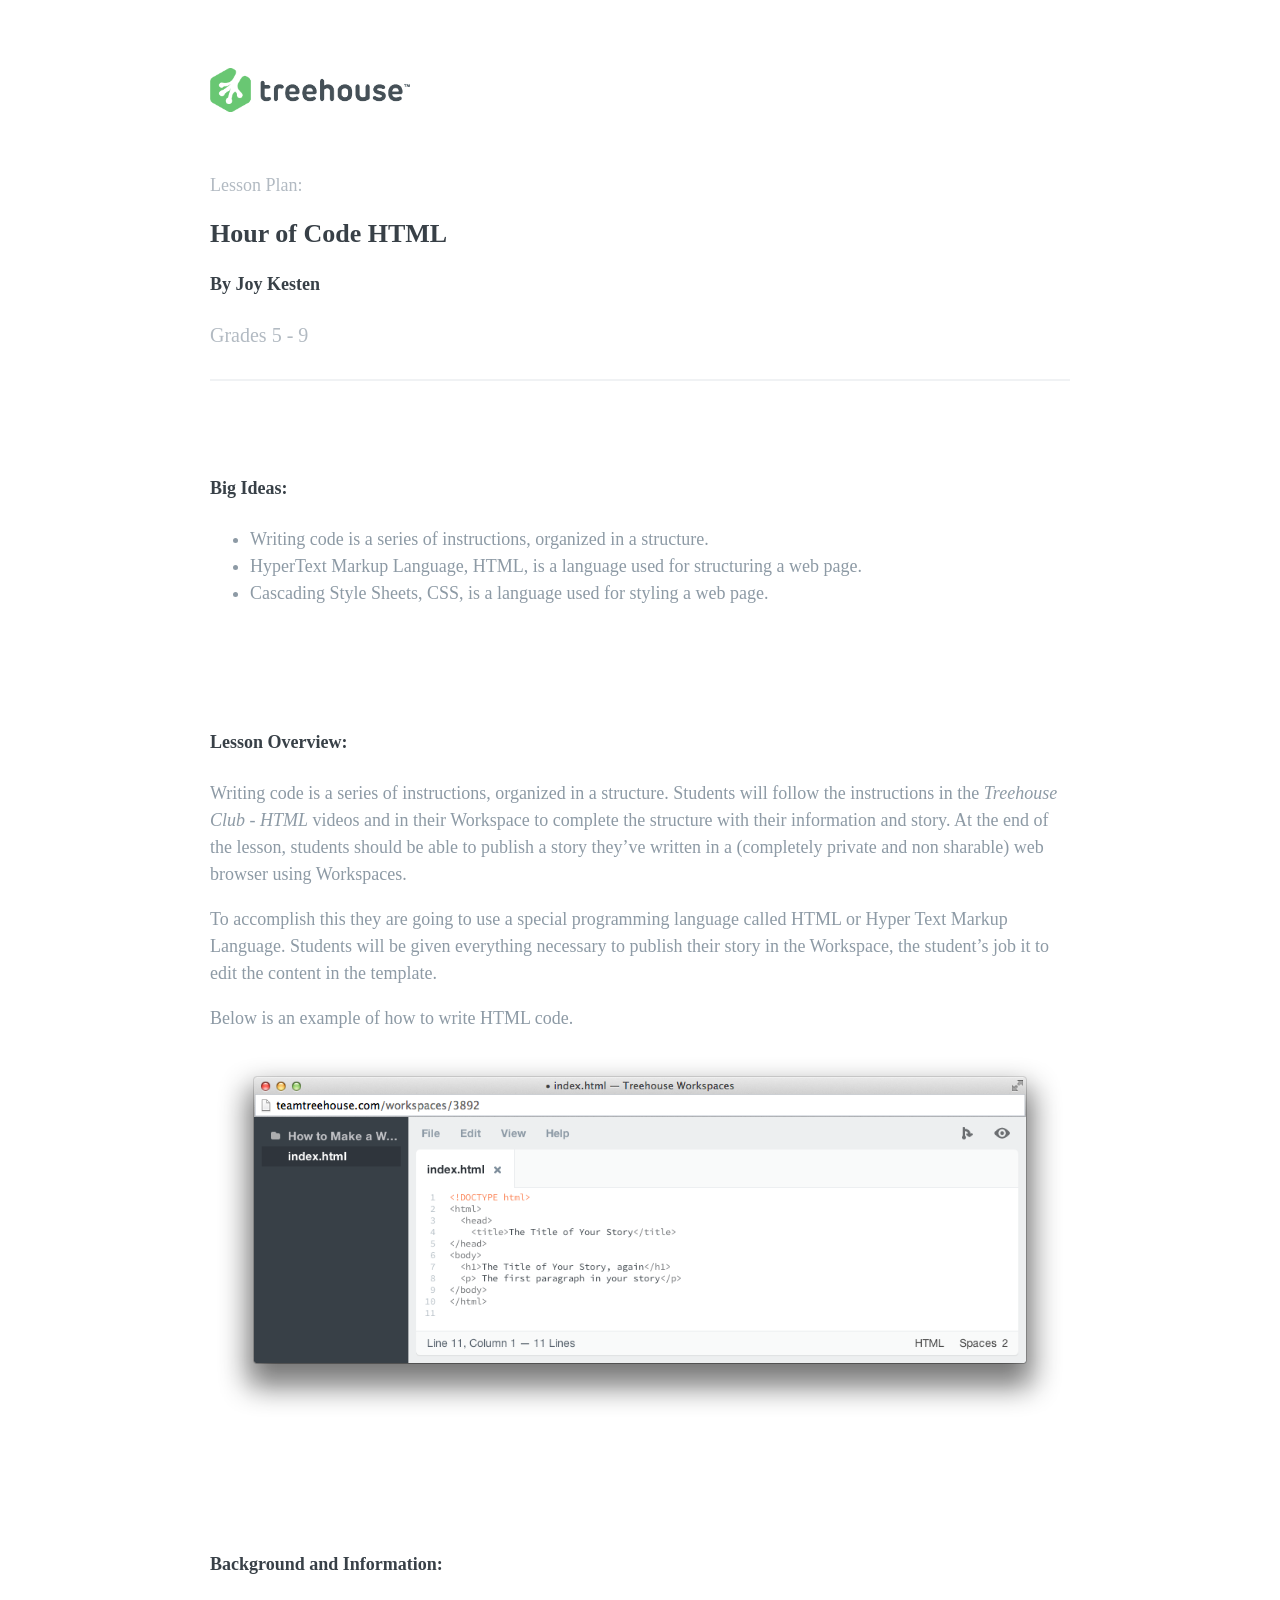
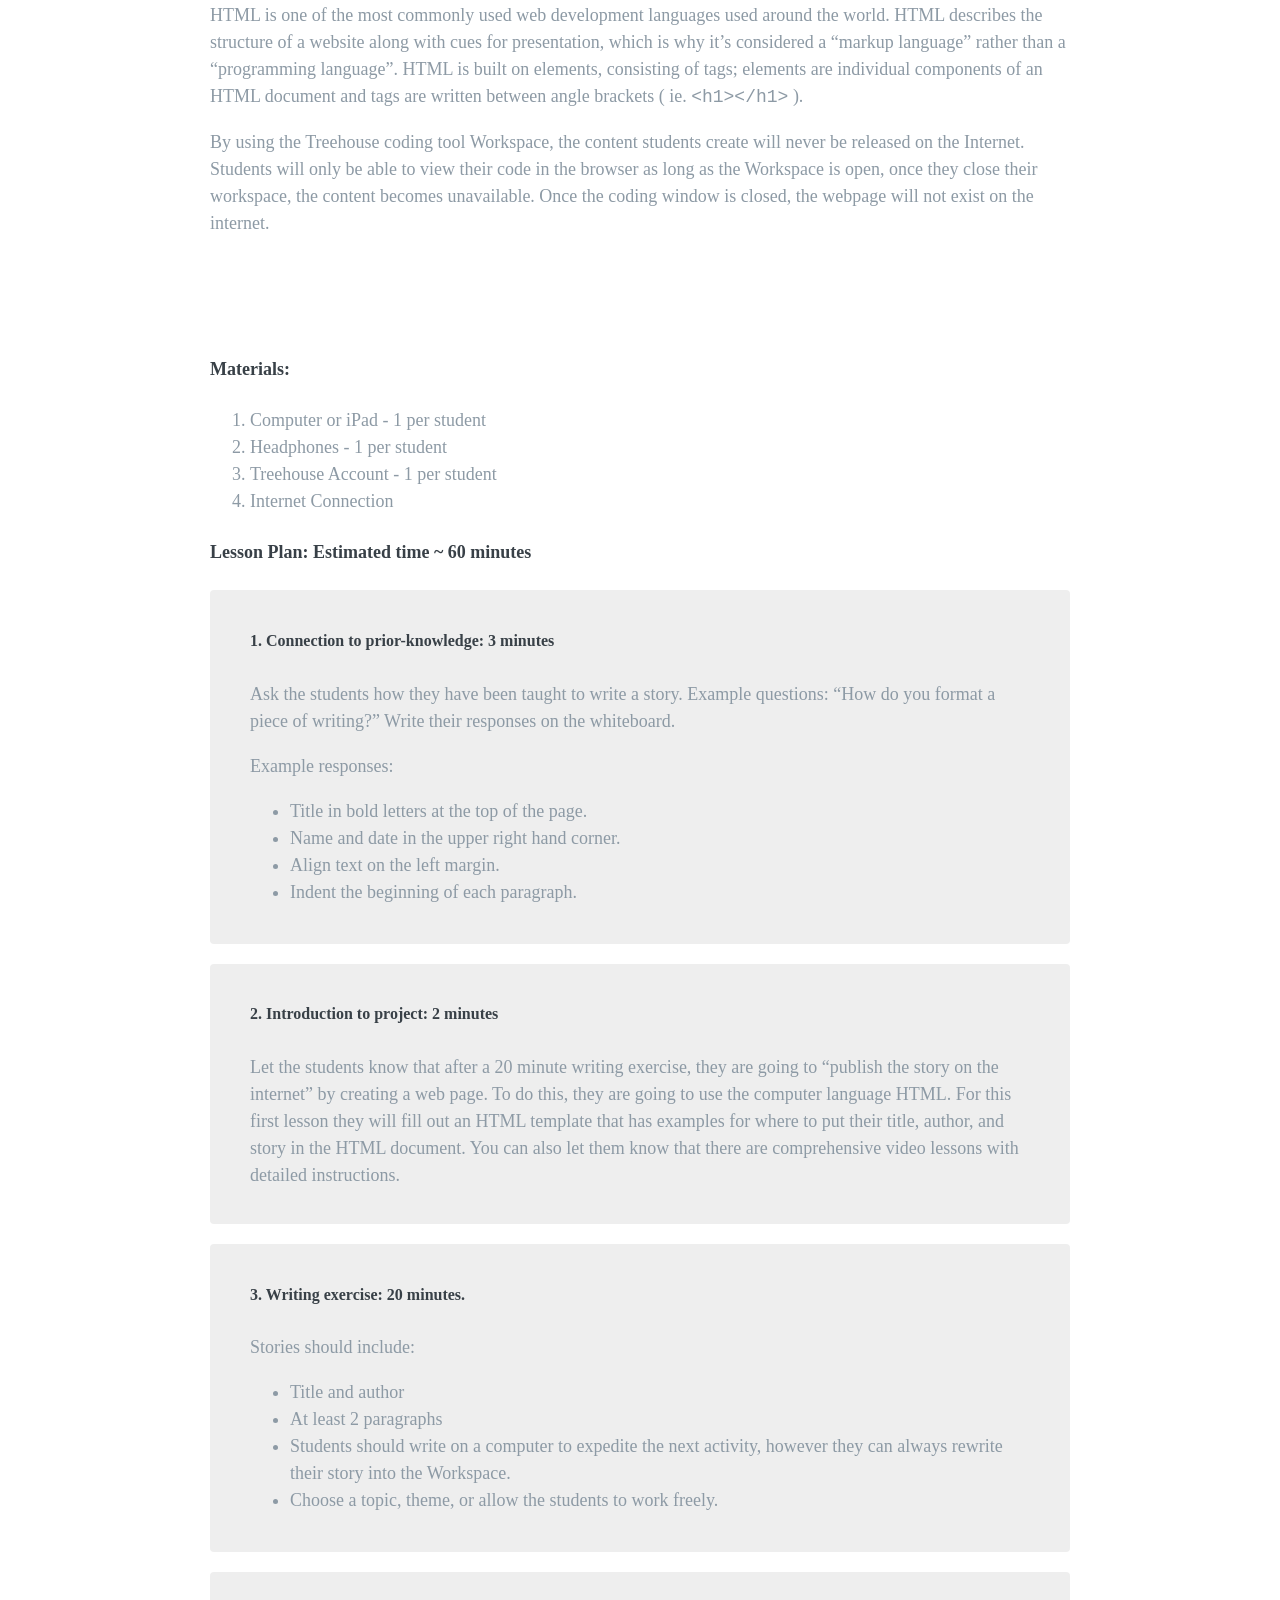
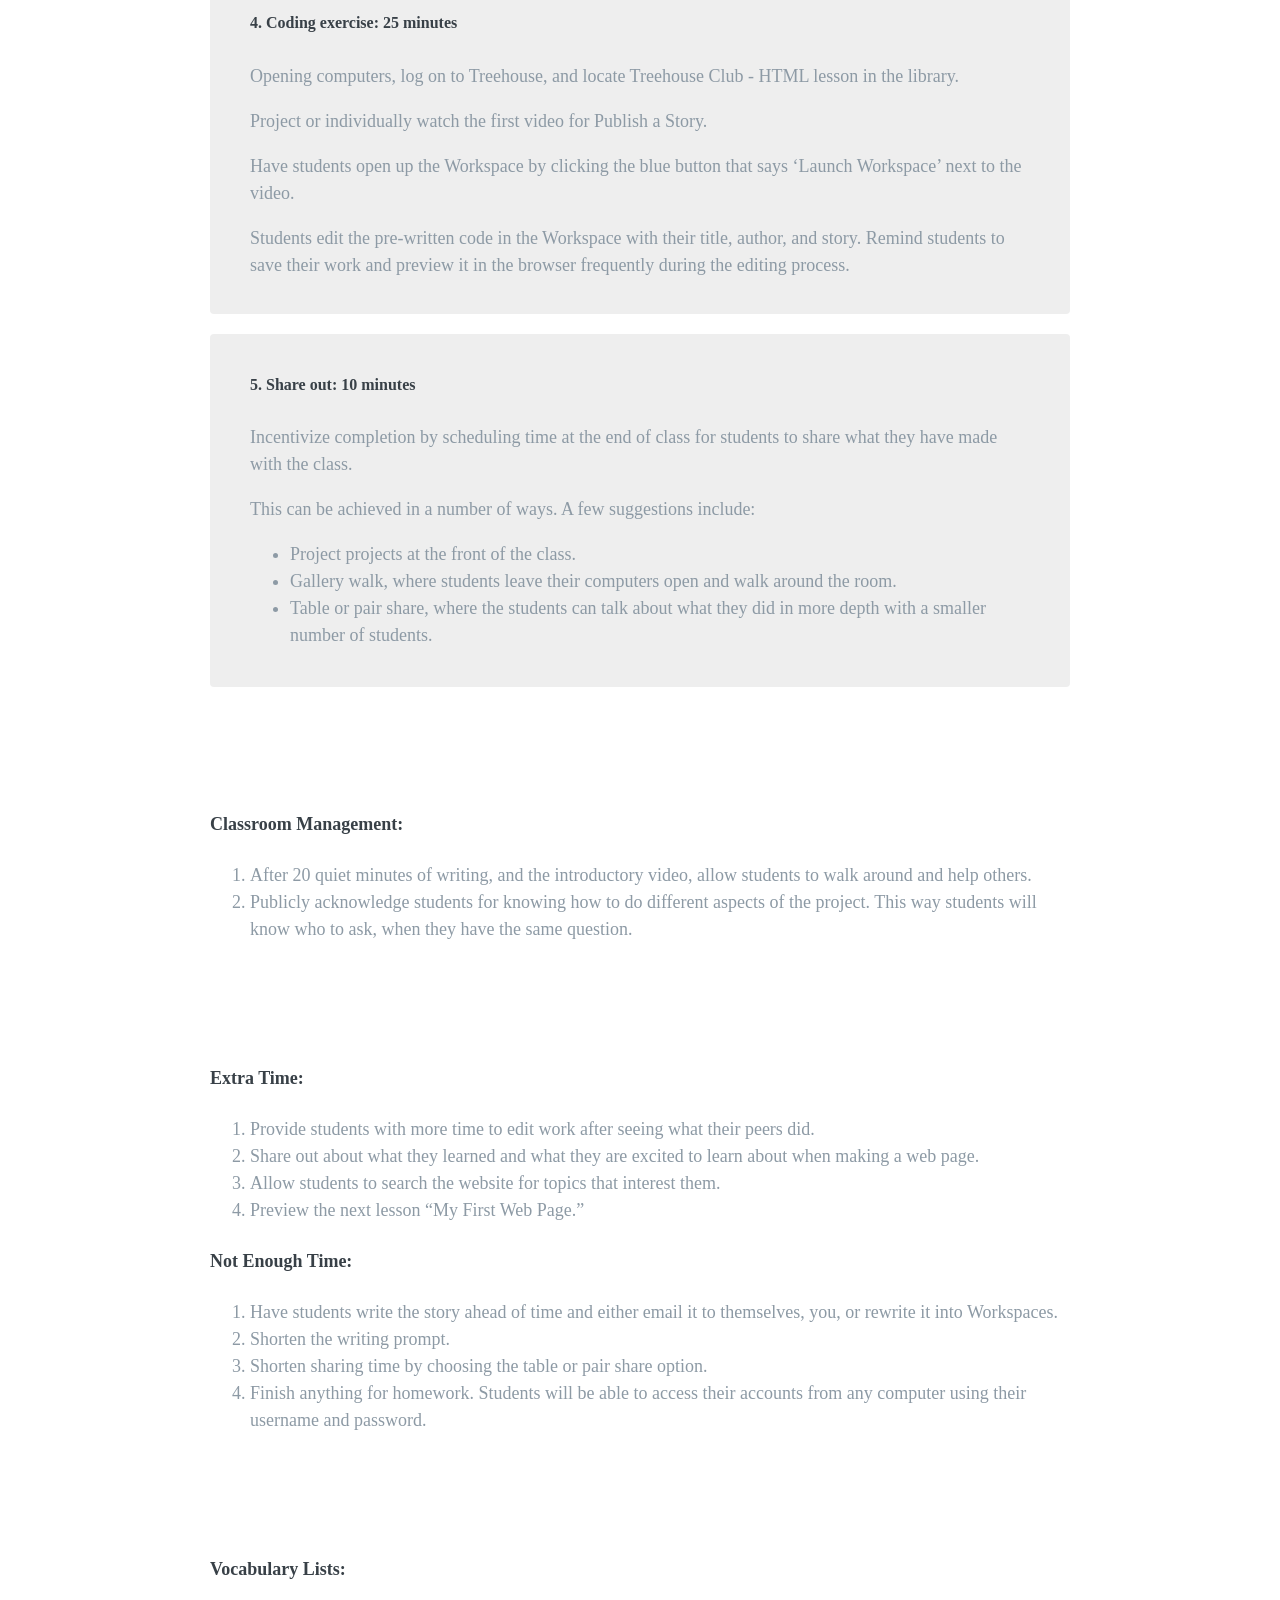
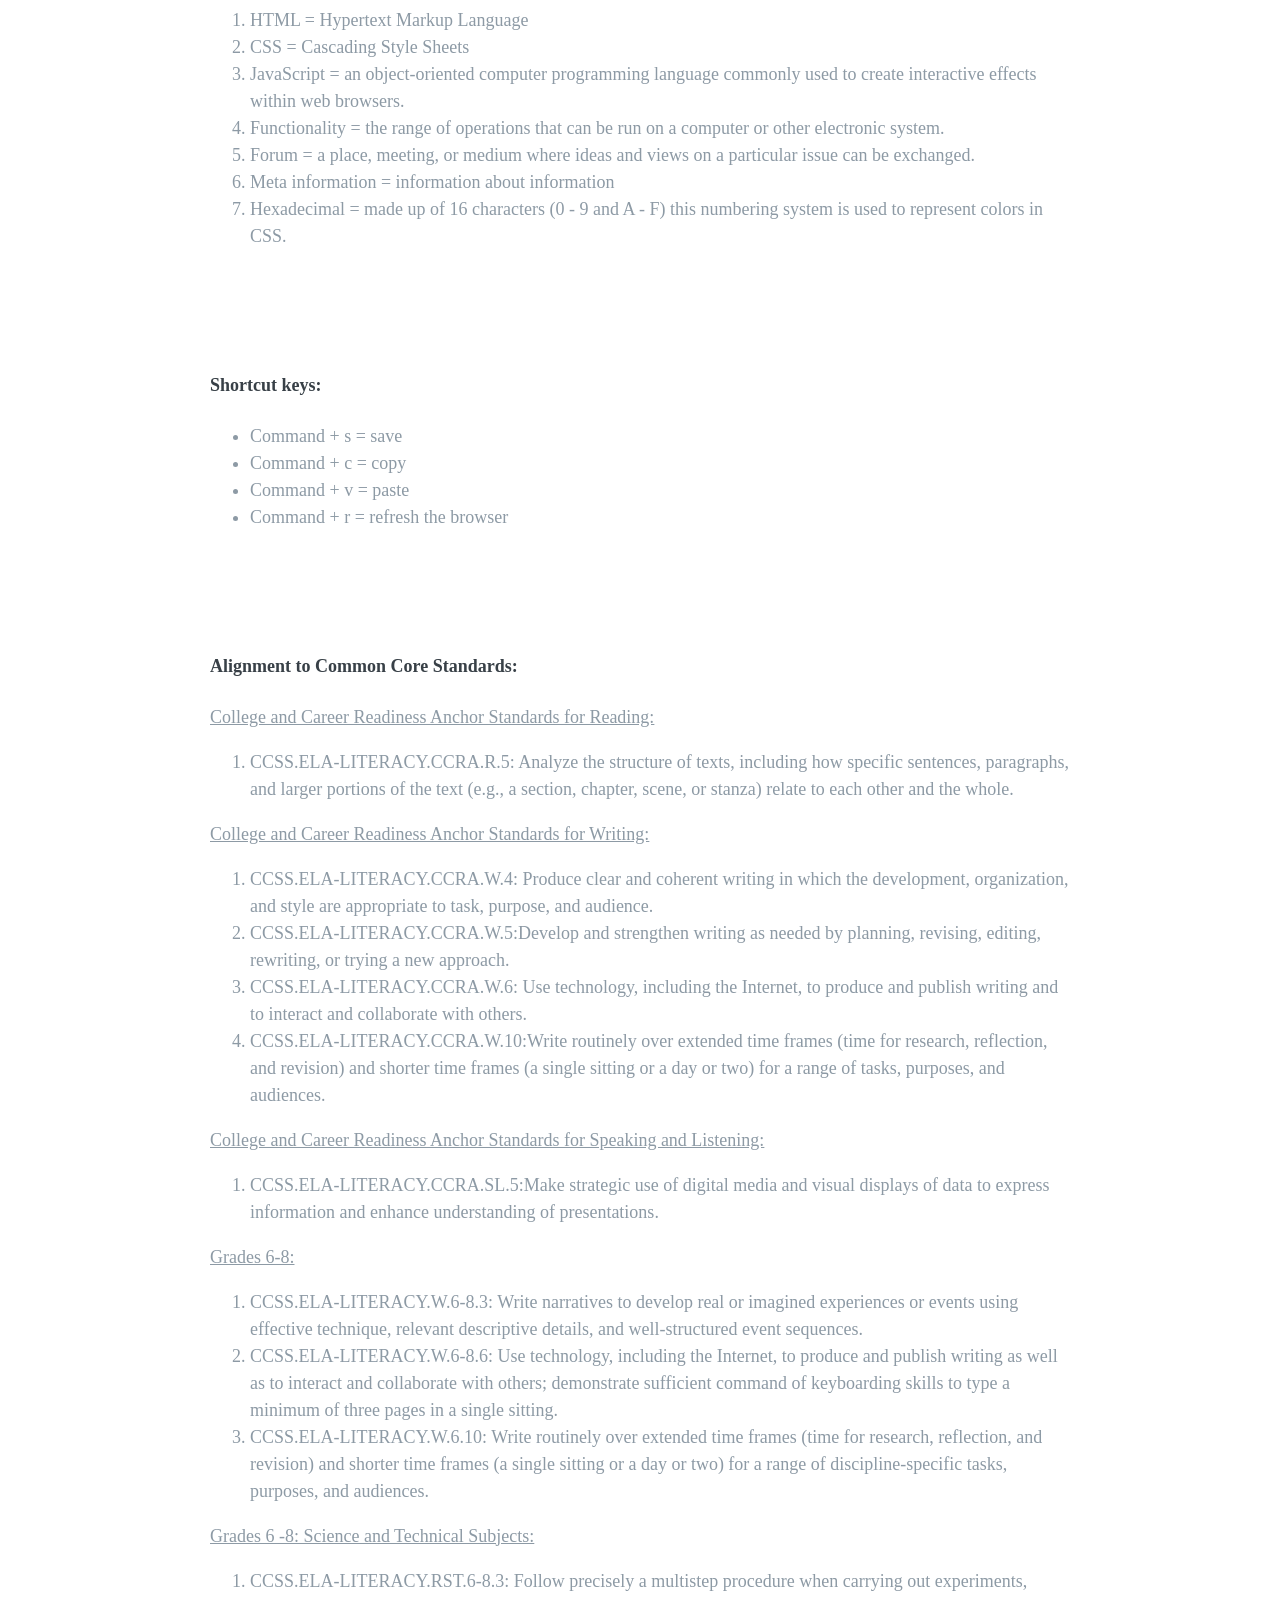
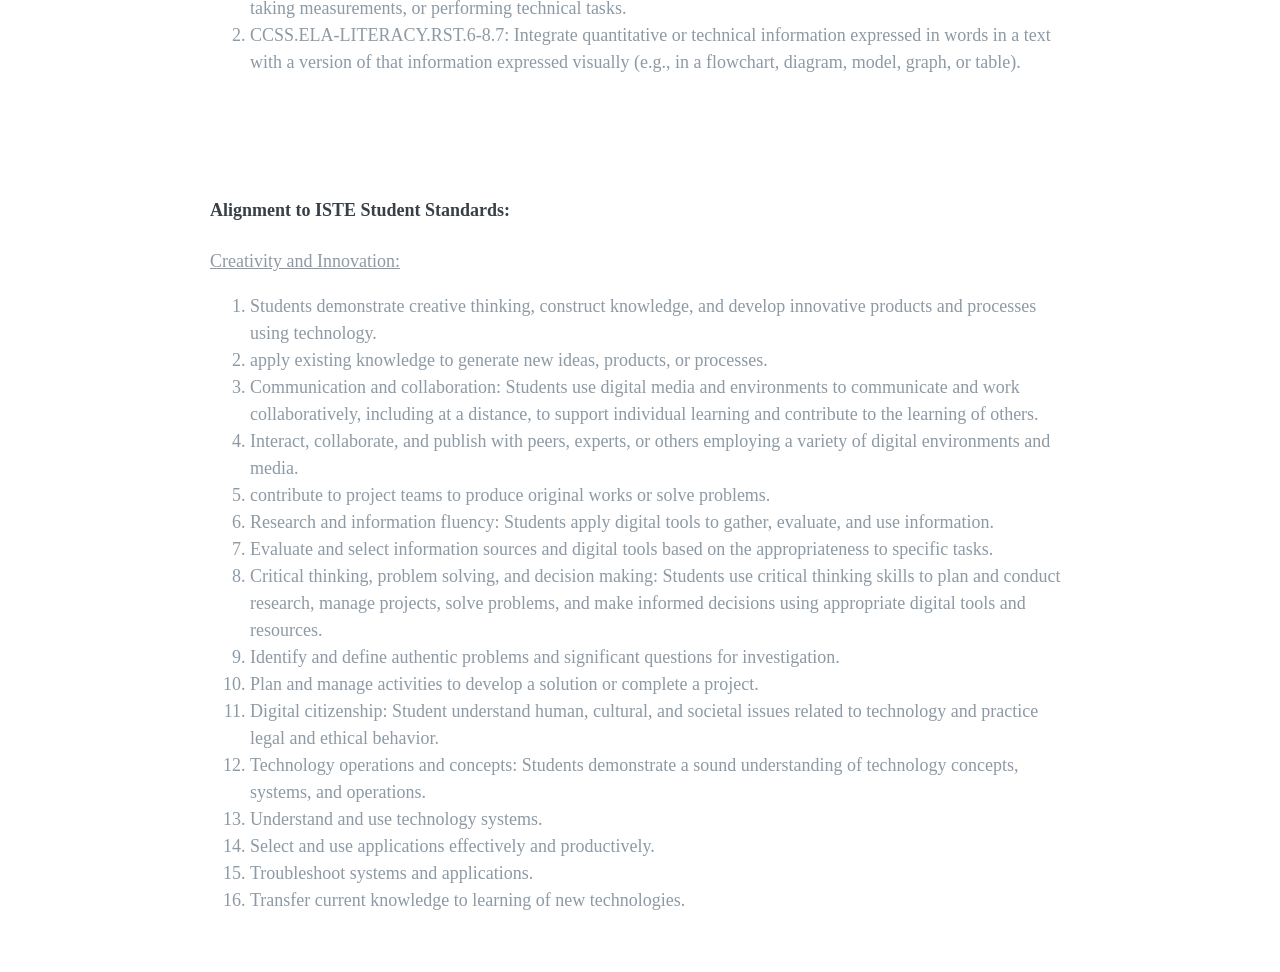
==== commit 0f744311: "edited one line in not enough time" ====
--- a/LessonPlan_HTML/index.html
+++ b/LessonPlan_HTML/index.html
@@ -148,7 +148,7 @@
             <li>Have students write the story ahead of time and either email it to themselves, you, or rewrite it into Workspaces.</li>
             <li>Shorten the writing prompt.</li> 
             <li>Shorten sharing time by choosing the table or pair share option.</li> 
-            <li>Finish anything for homework. Students will be able to access their accounts from any computer.</li>
+            <li>Finish anything for homework. Students will be able to access their accounts from any computer using their username and password.</li>
         </ol>
 
         </section>
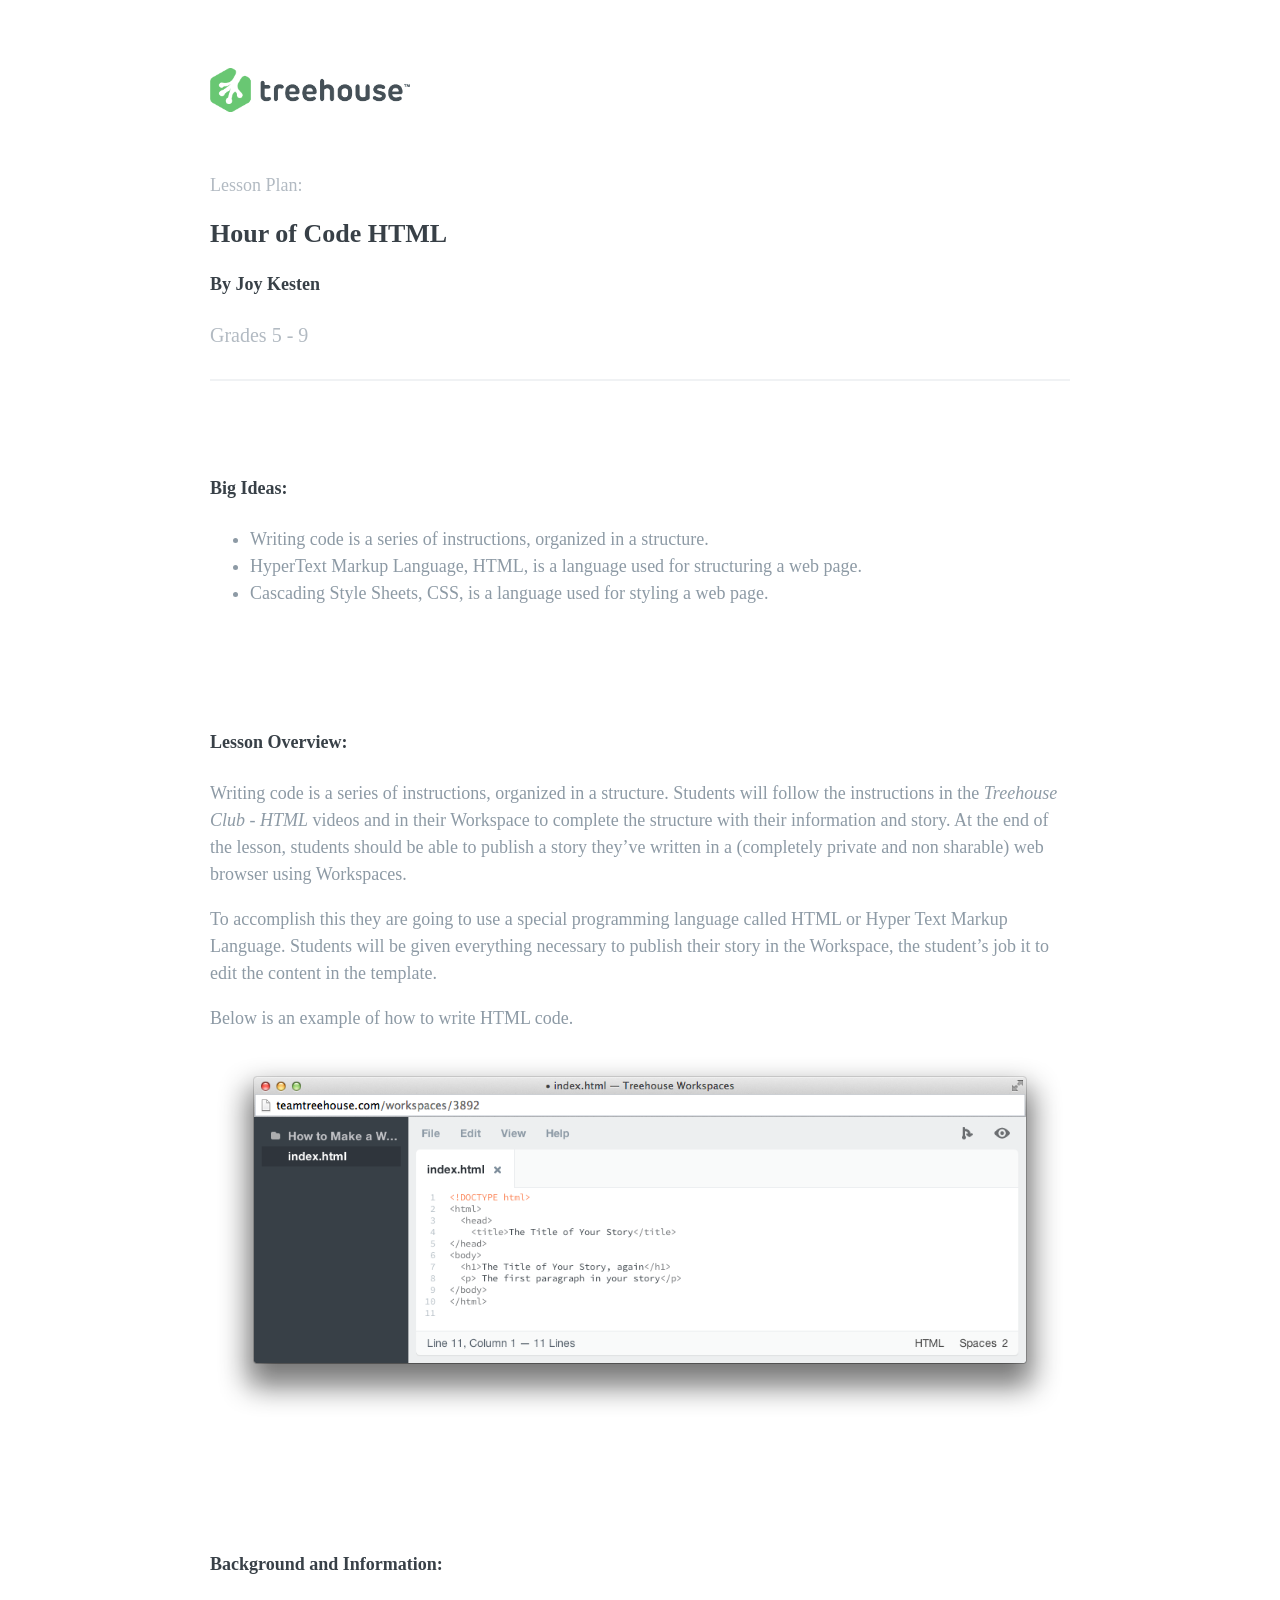
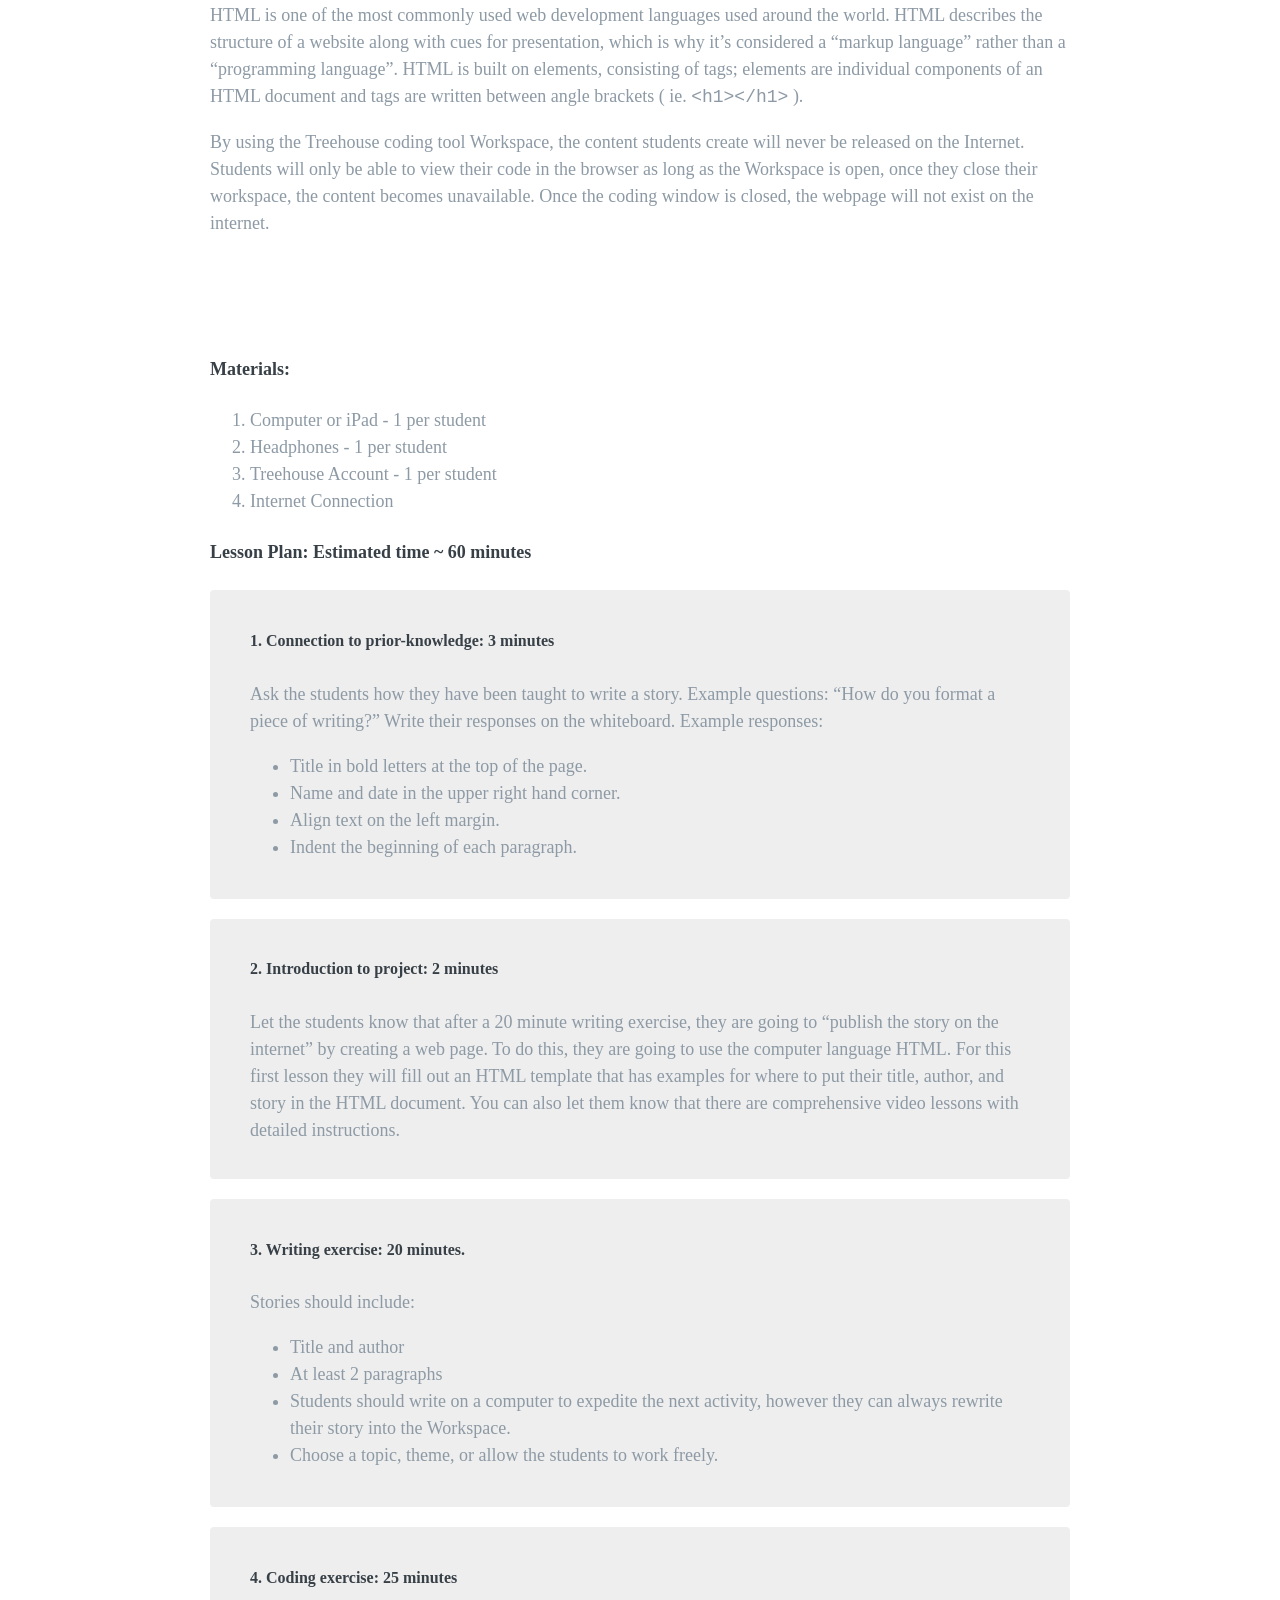
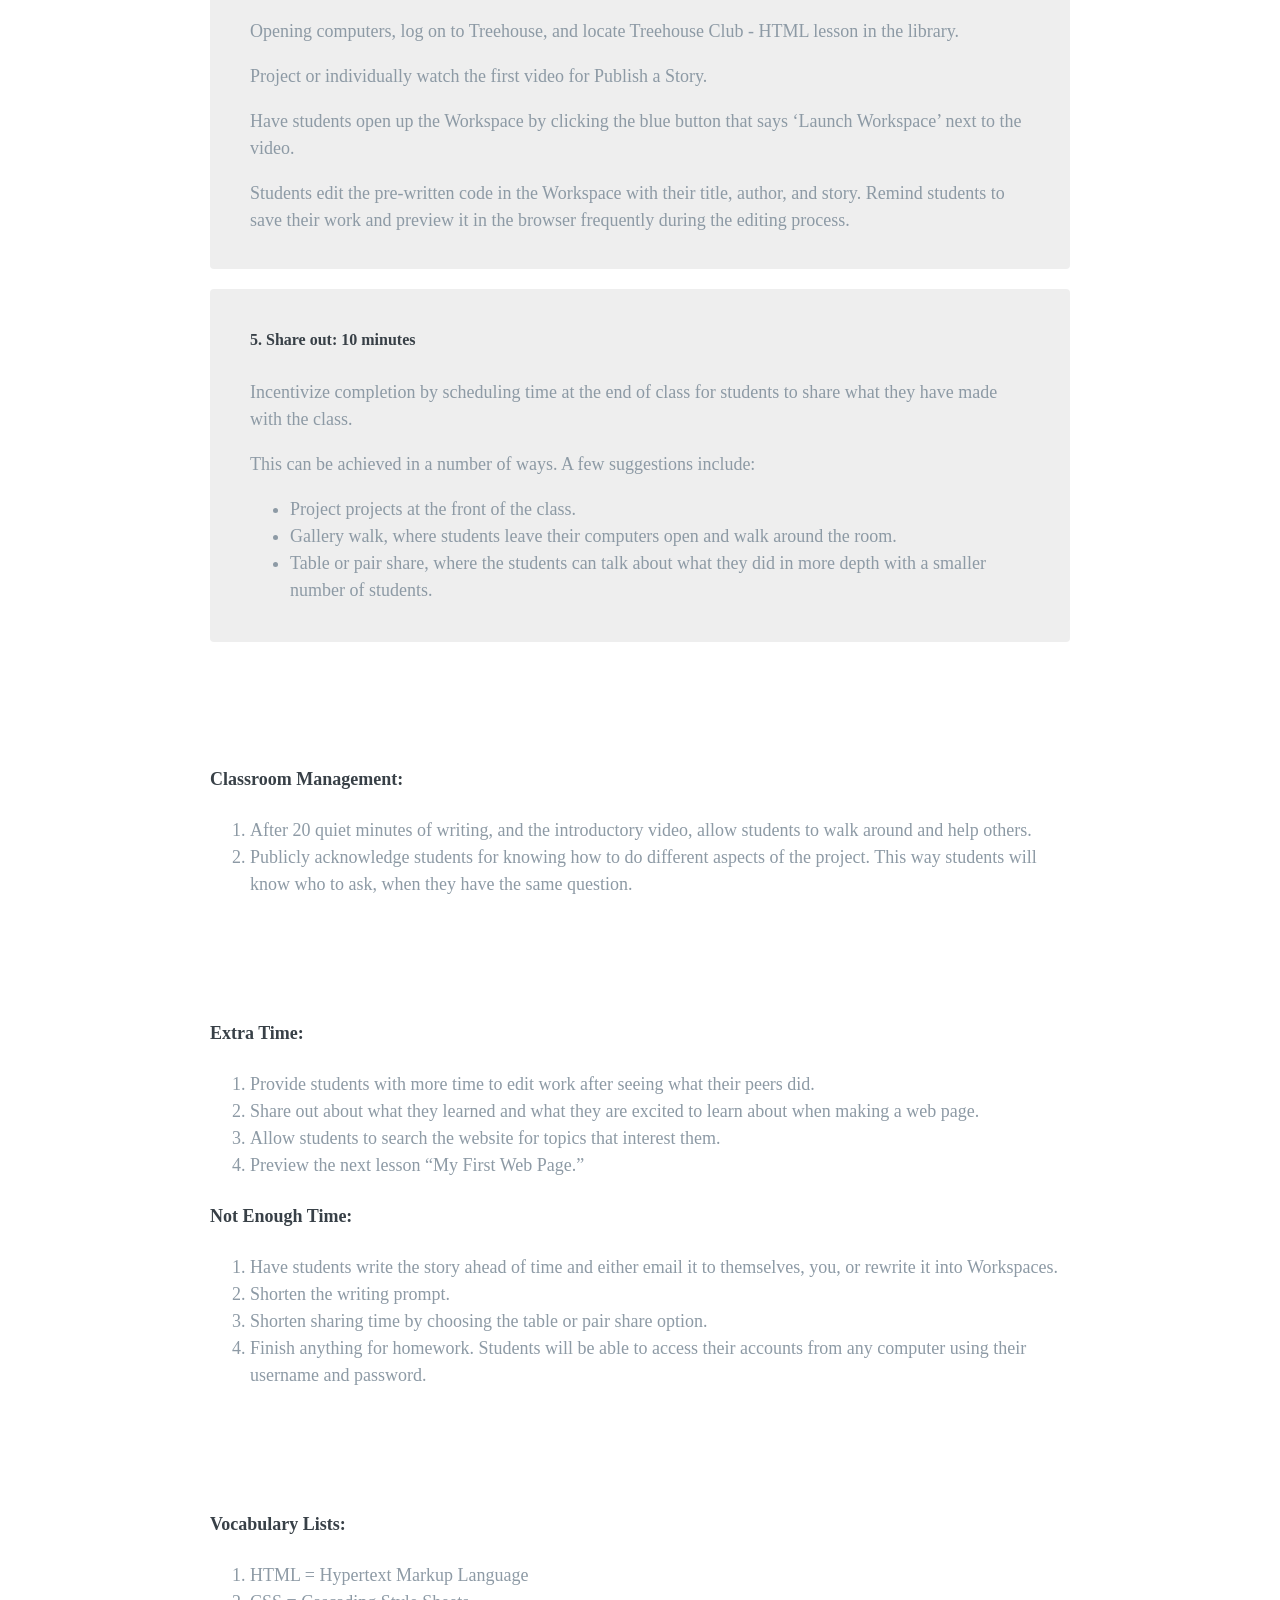
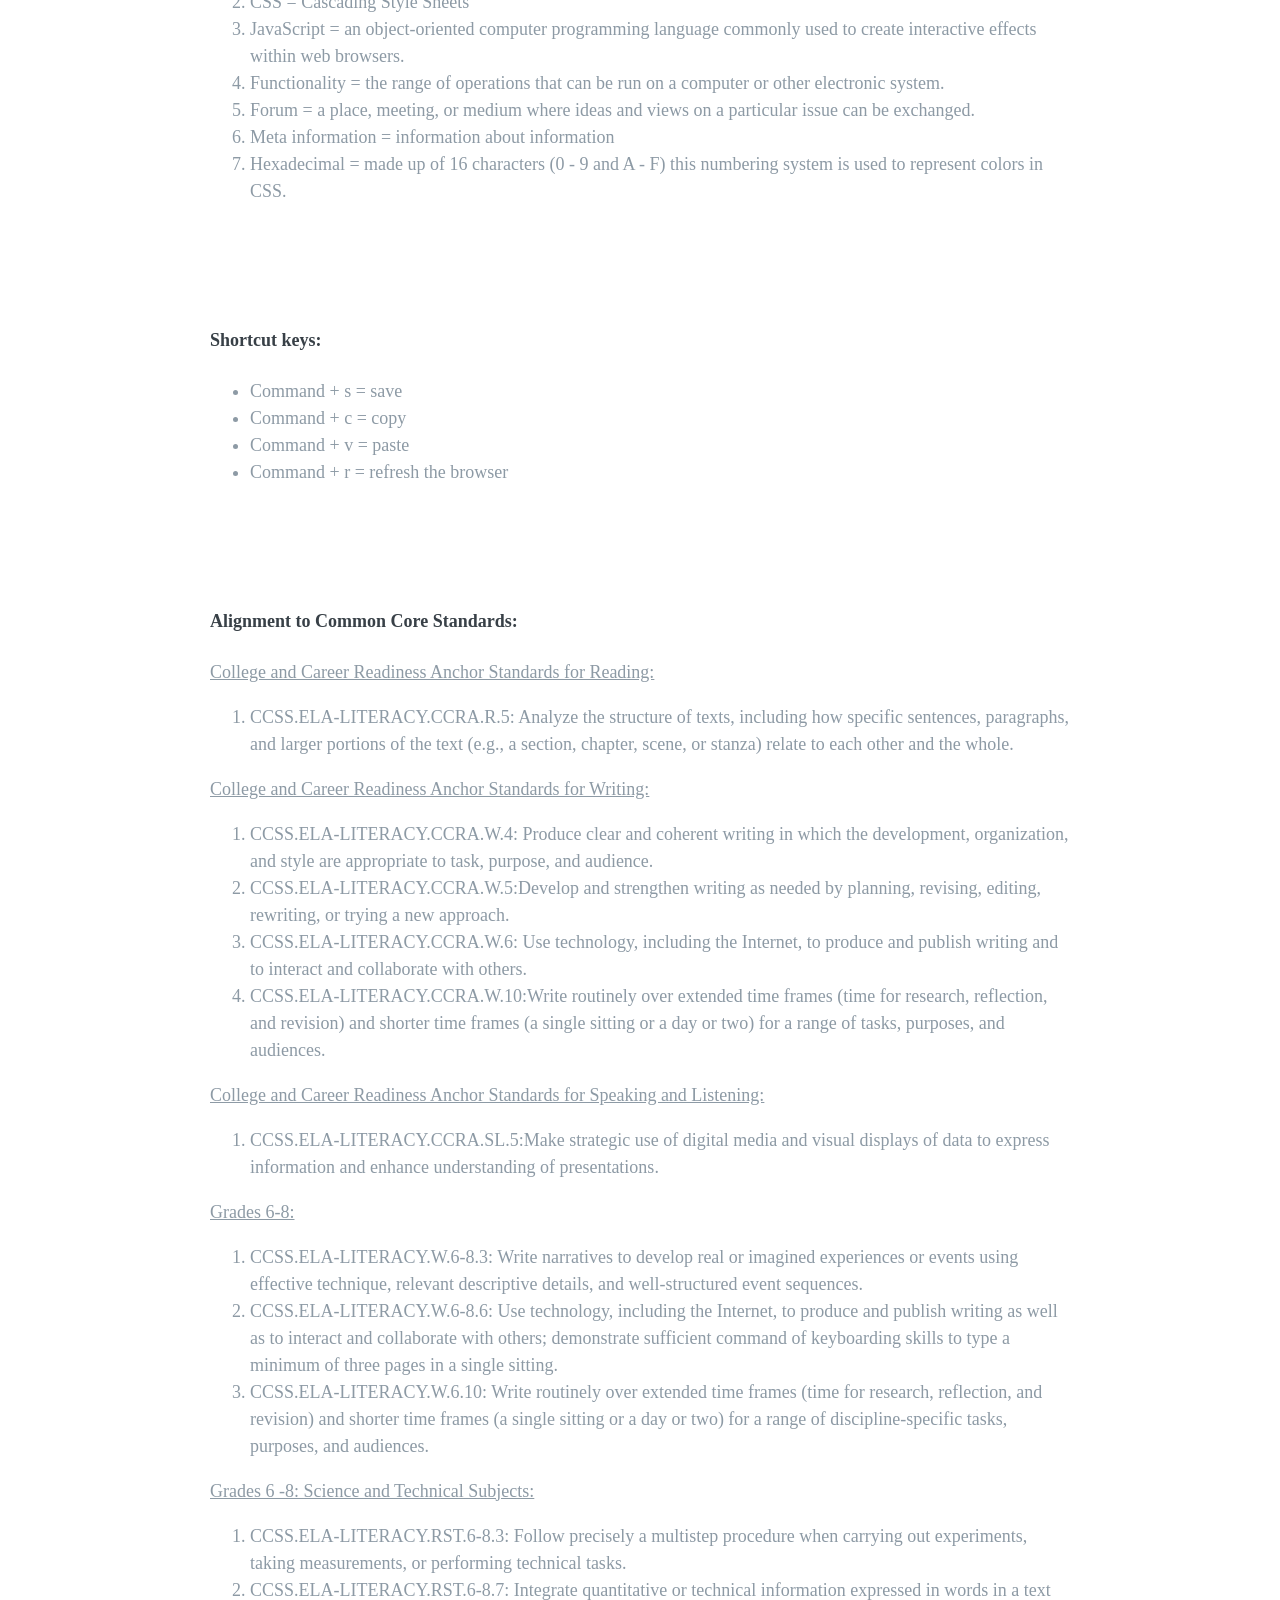
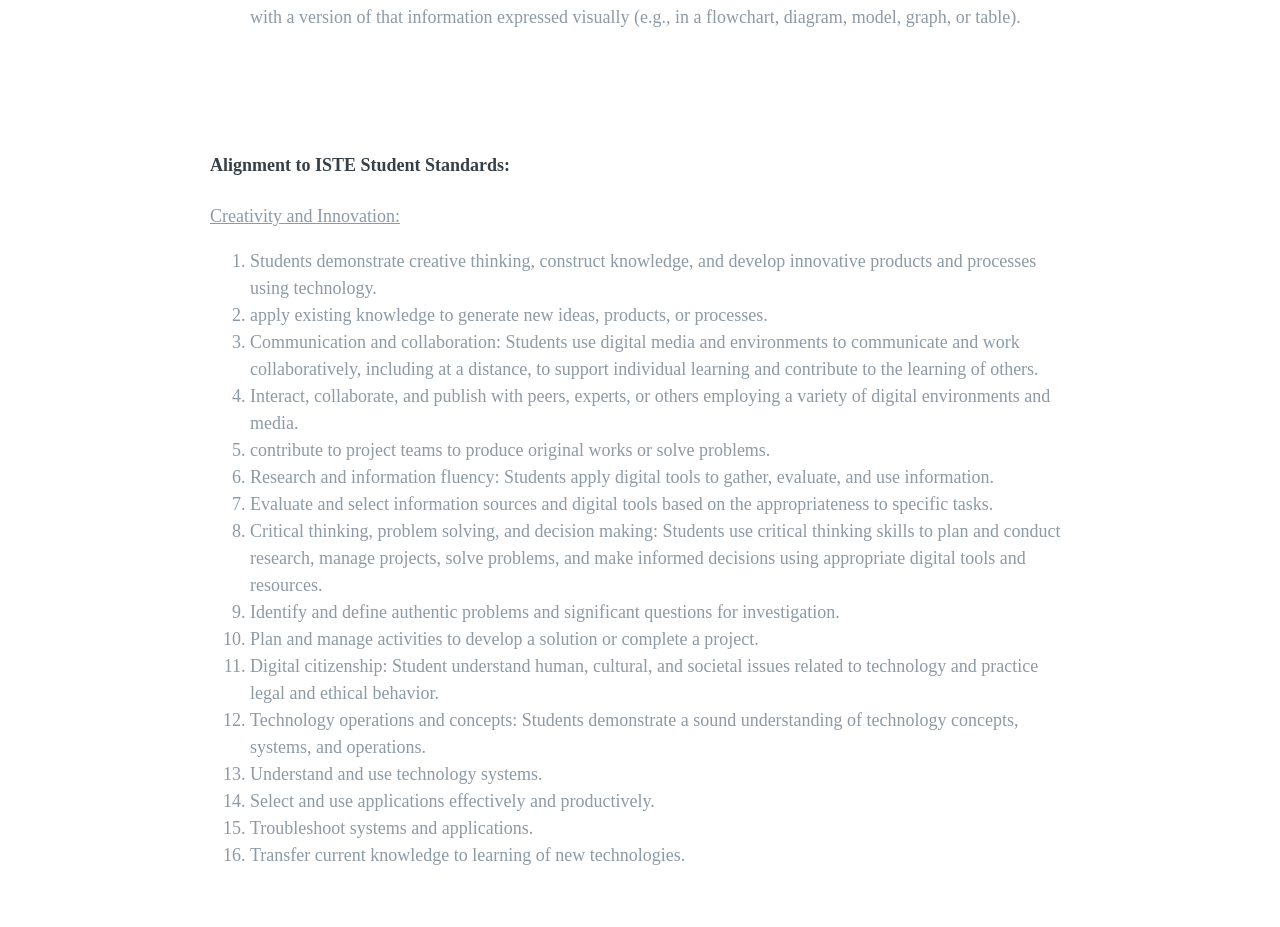
==== commit 1b2dae62: "formatted connecting to prior knowledge" ====
--- a/LessonPlan_HTML/index.html
+++ b/LessonPlan_HTML/index.html
@@ -75,9 +75,7 @@
         <h4>Lesson Plan: Estimated time  ~ 60 minutes</h4>
         <article>
             <h5>1. Connection to prior-knowledge: 3 minutes</h5>
-            <p>Ask the students how they have been taught to write a story. Example questions: “How do you format a piece of writing?” Write their responses on the whiteboard.</p>
-
-            <p>Example responses:</p>
+            <p>Ask the students how they have been taught to write a story. Example questions: “How do you format a piece of writing?” Write their responses on the whiteboard. Example responses:</p>
                 <ul>
                     <li>Title in bold letters at the top of the page.</li>
                     <li>Name and date in the upper right hand corner.</li>
@@ -116,7 +114,7 @@
             <p>Incentivize completion by scheduling time at the end of class for students to share what they have made with the class.</p>
             <p>This can be achieved in a number of ways. A few suggestions include:</p>
             <ul>
-                <li>Project projects at the front of the class.
+                <li>Project projects at the front of the class.</li>
                 <li>Gallery walk, where students leave their computers open and walk around the room.</li>
                 <li>Table or pair share, where the students can talk about what they did in more depth with a smaller number of students.</li>
             </ul>
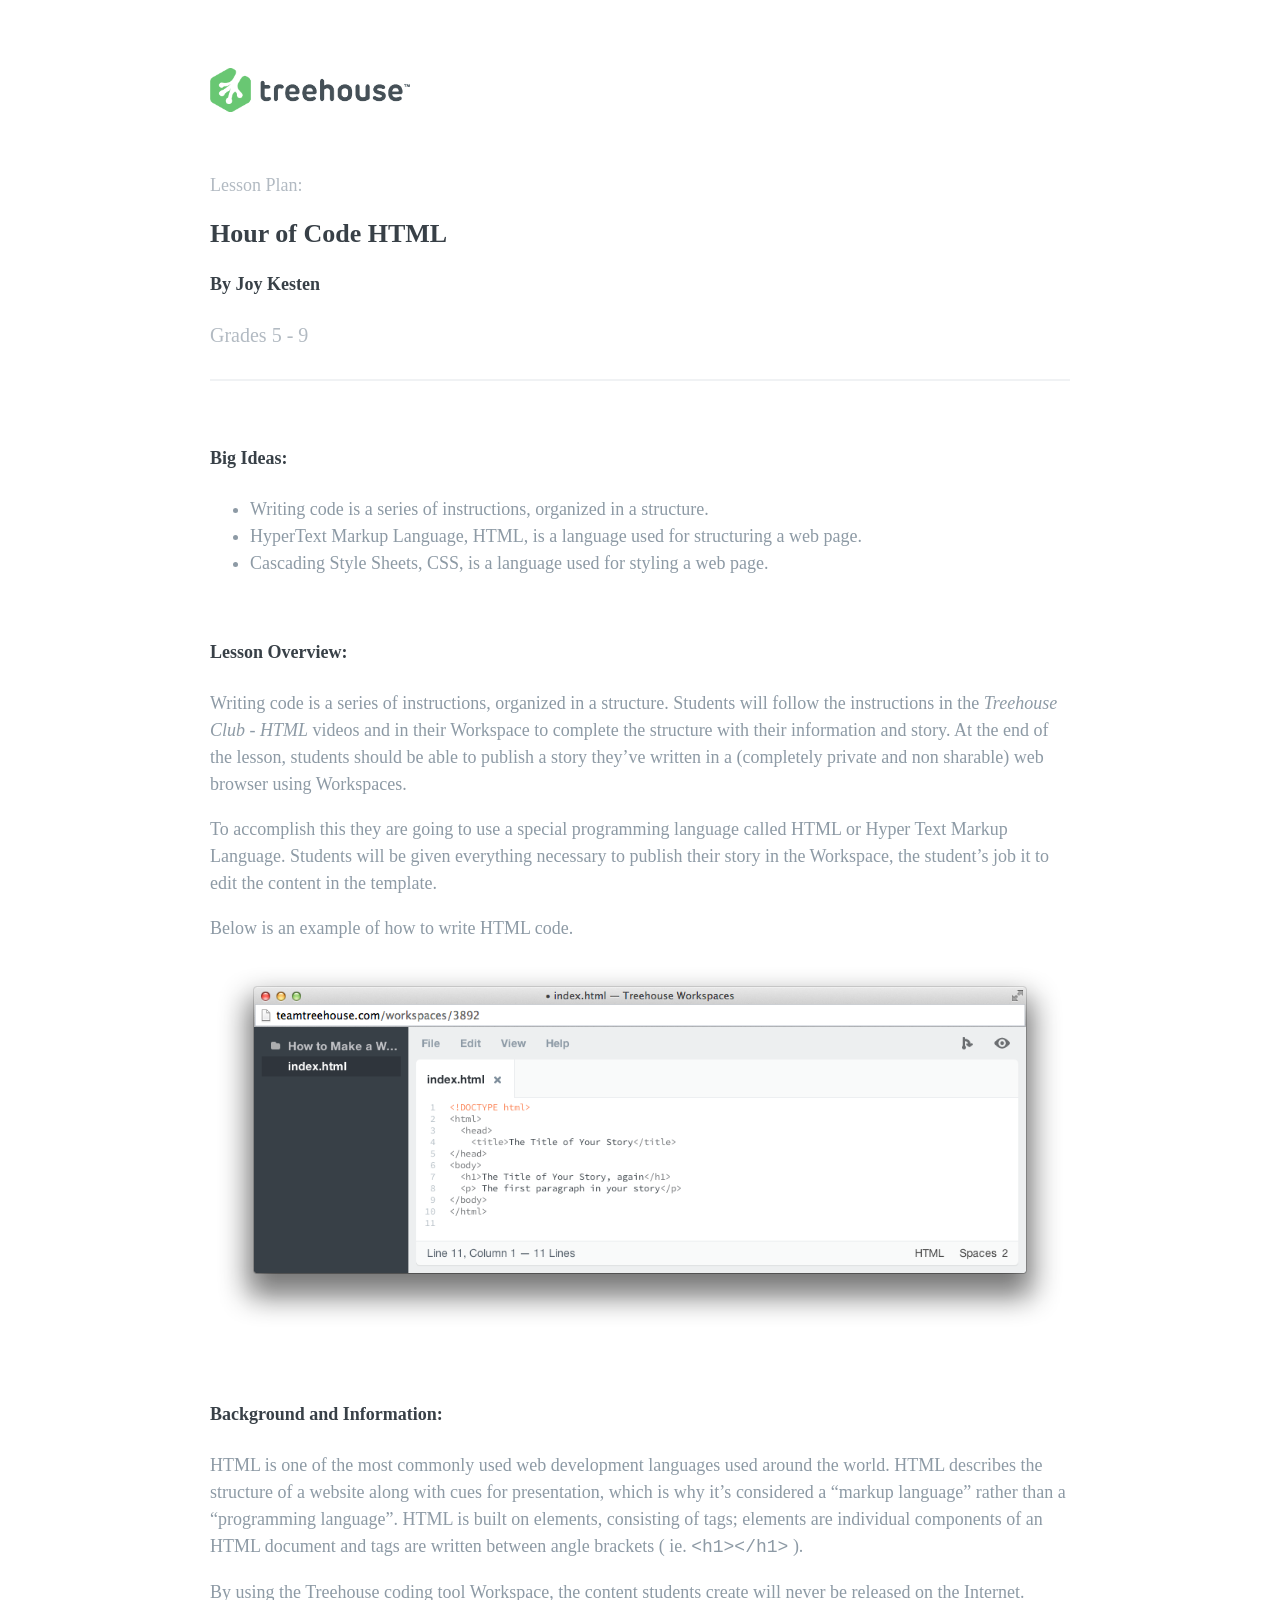
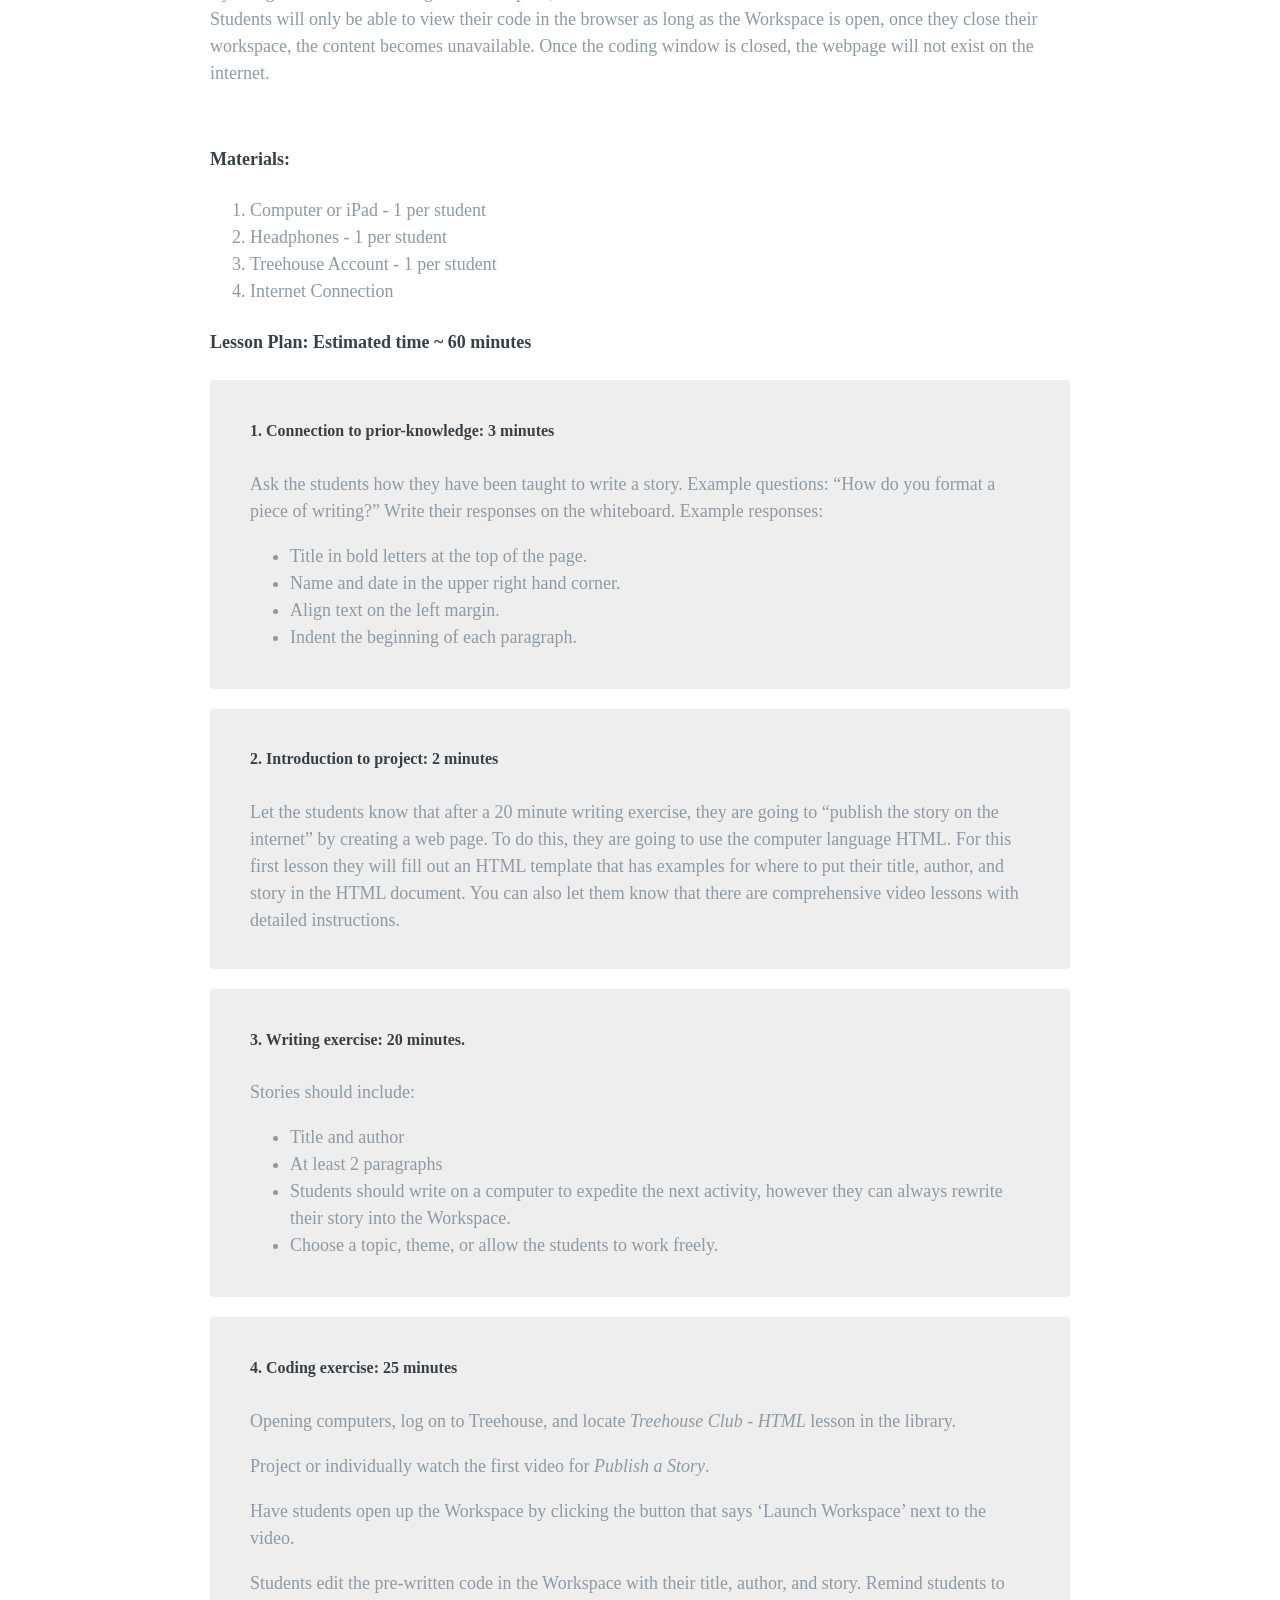
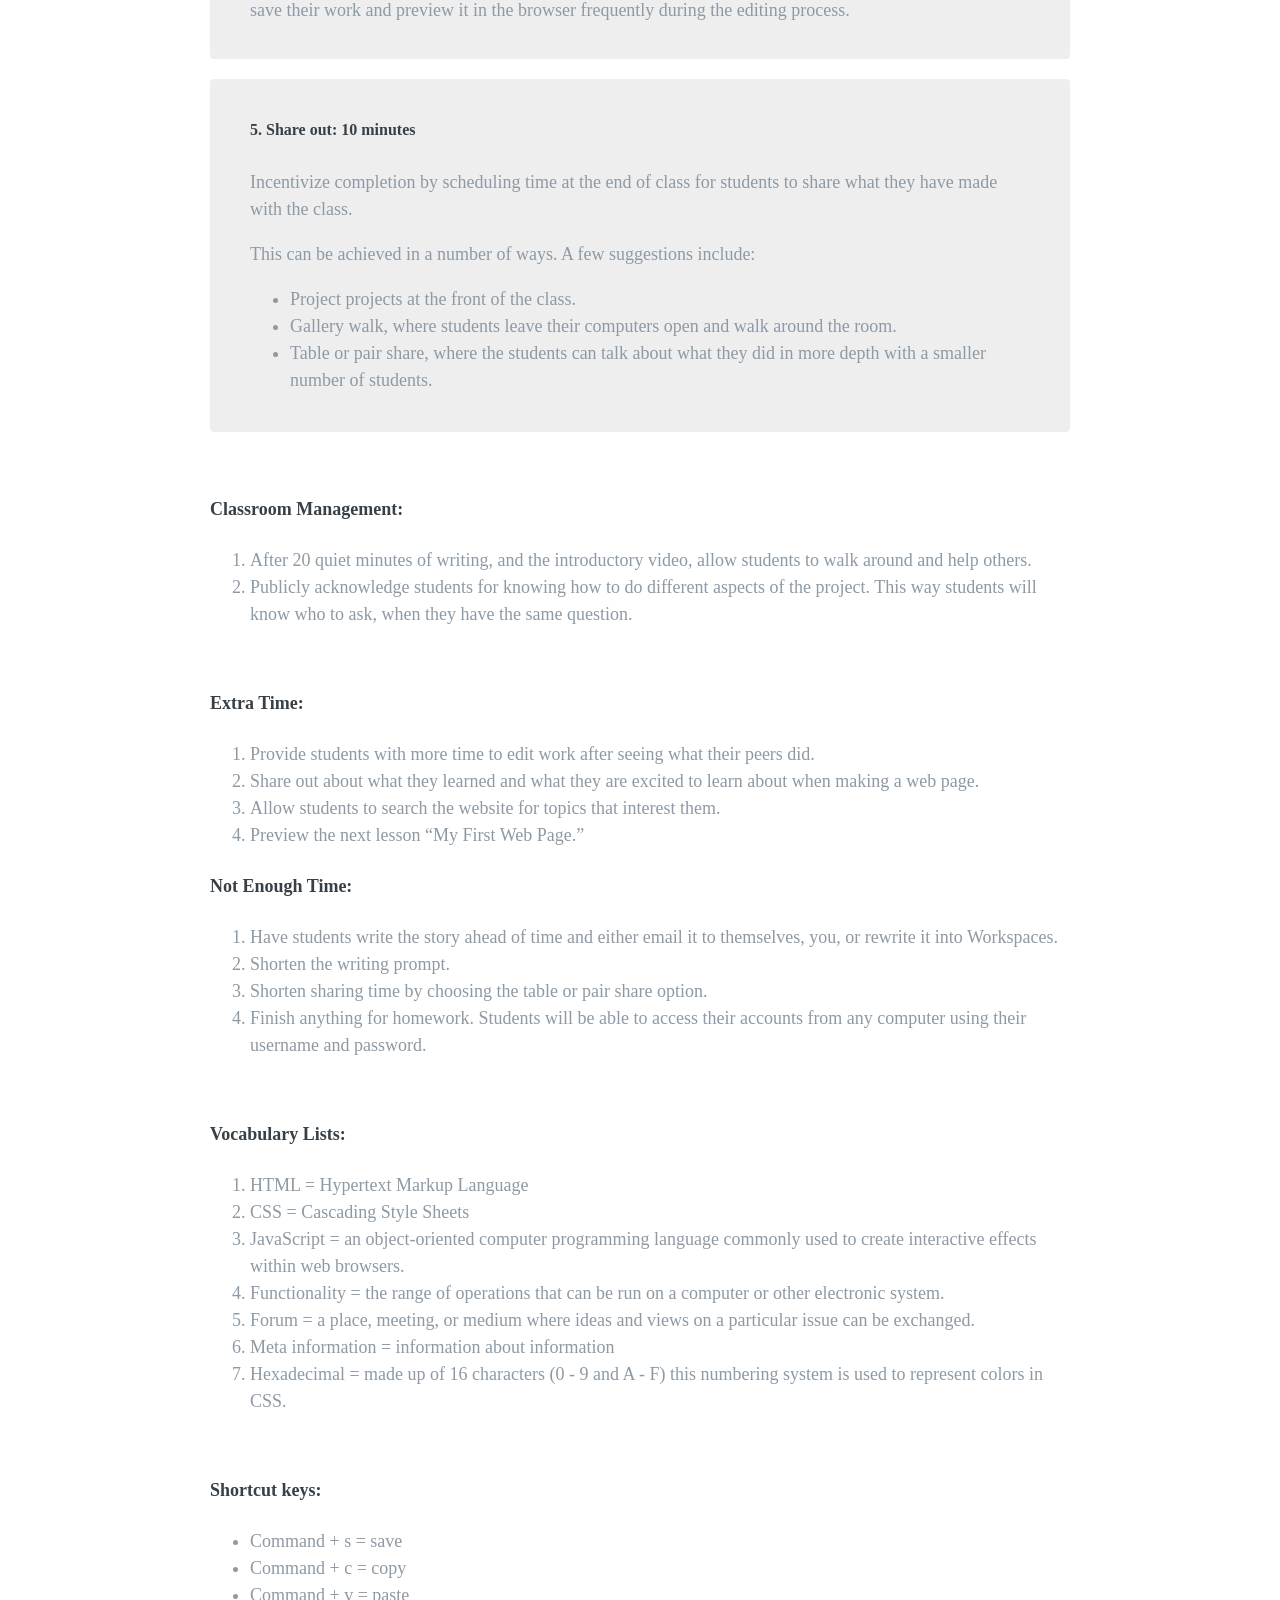
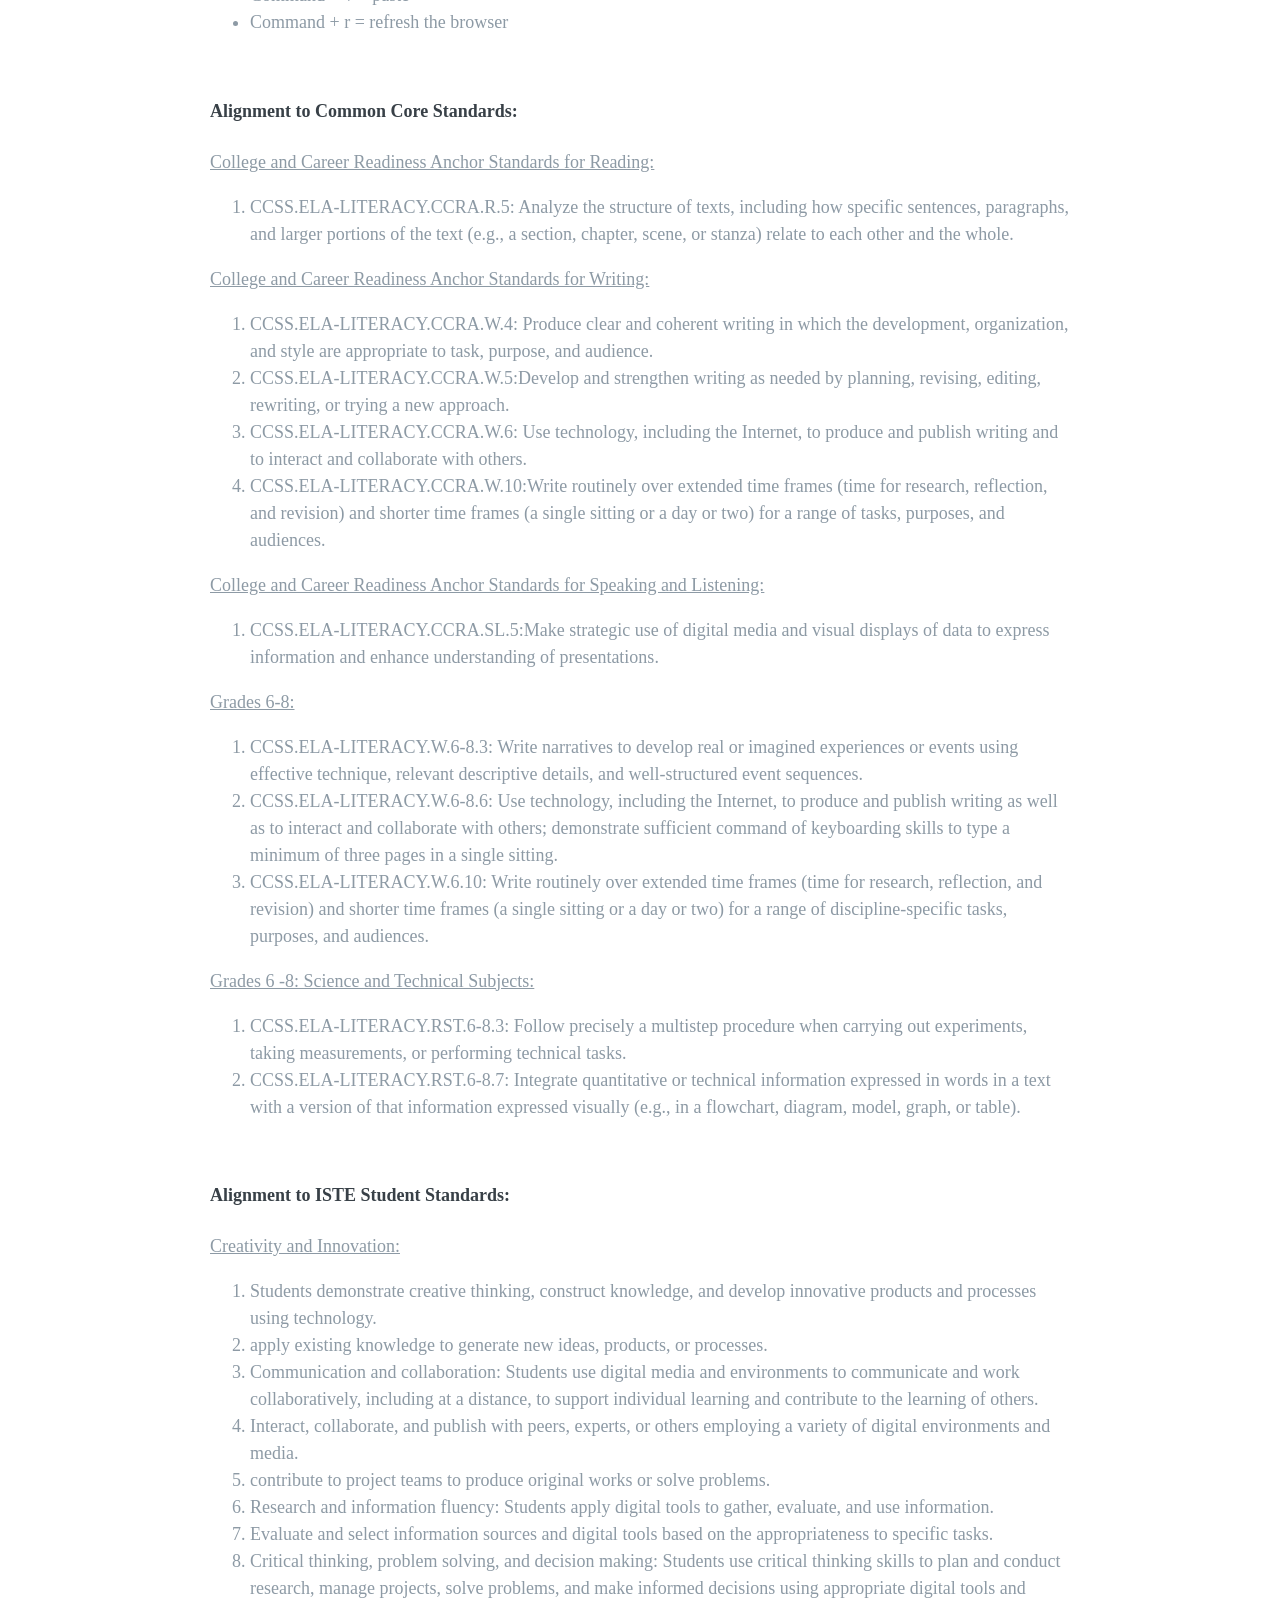
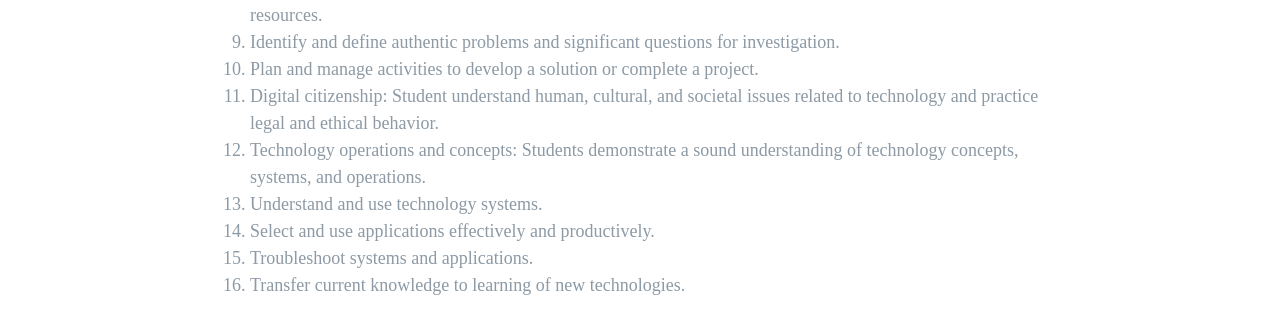
==== commit 955cdf0b: "em" ====
--- a/LessonPlan_HTML/index.html
+++ b/LessonPlan_HTML/index.html
@@ -102,9 +102,9 @@
 
         <article> 
             <h5>4. Coding exercise: 25 minutes</h5>
-            <p>Opening computers, log on to Treehouse, and locate Treehouse Club - HTML lesson in the library.</p>
-            <p>Project or individually watch the first video for Publish a Story.</p>
-            <p>Have students open up the Workspace by clicking the blue button that says ‘Launch Workspace’ next to the video.</p>
+            <p>Opening computers, log on to Treehouse, and locate <em>Treehouse Club - HTML</em> lesson in the library.</p>
+            <p>Project or individually watch the first video for <em>Publish a Story</em>.</p>
+            <p>Have students open up the Workspace by clicking the button that says ‘Launch Workspace’ next to the video.</p>
             <p>Students edit the pre-written code in the Workspace with their title, author, and story.
             Remind students to save their work and preview it in the browser frequently during the editing process.</p> 
         </article>
--- a/LessonPlan_HTML/css/main.css
+++ b/LessonPlan_HTML/css/main.css
@@ -76,7 +76,7 @@
 }
 
 section {
-	margin: 40px 0;
+	margin: 10px 0;
 	width: 100%;
 	float: left;
 }
@@ -90,4 +90,4 @@
 
 span {
 	text-decoration: underline;
-}+}
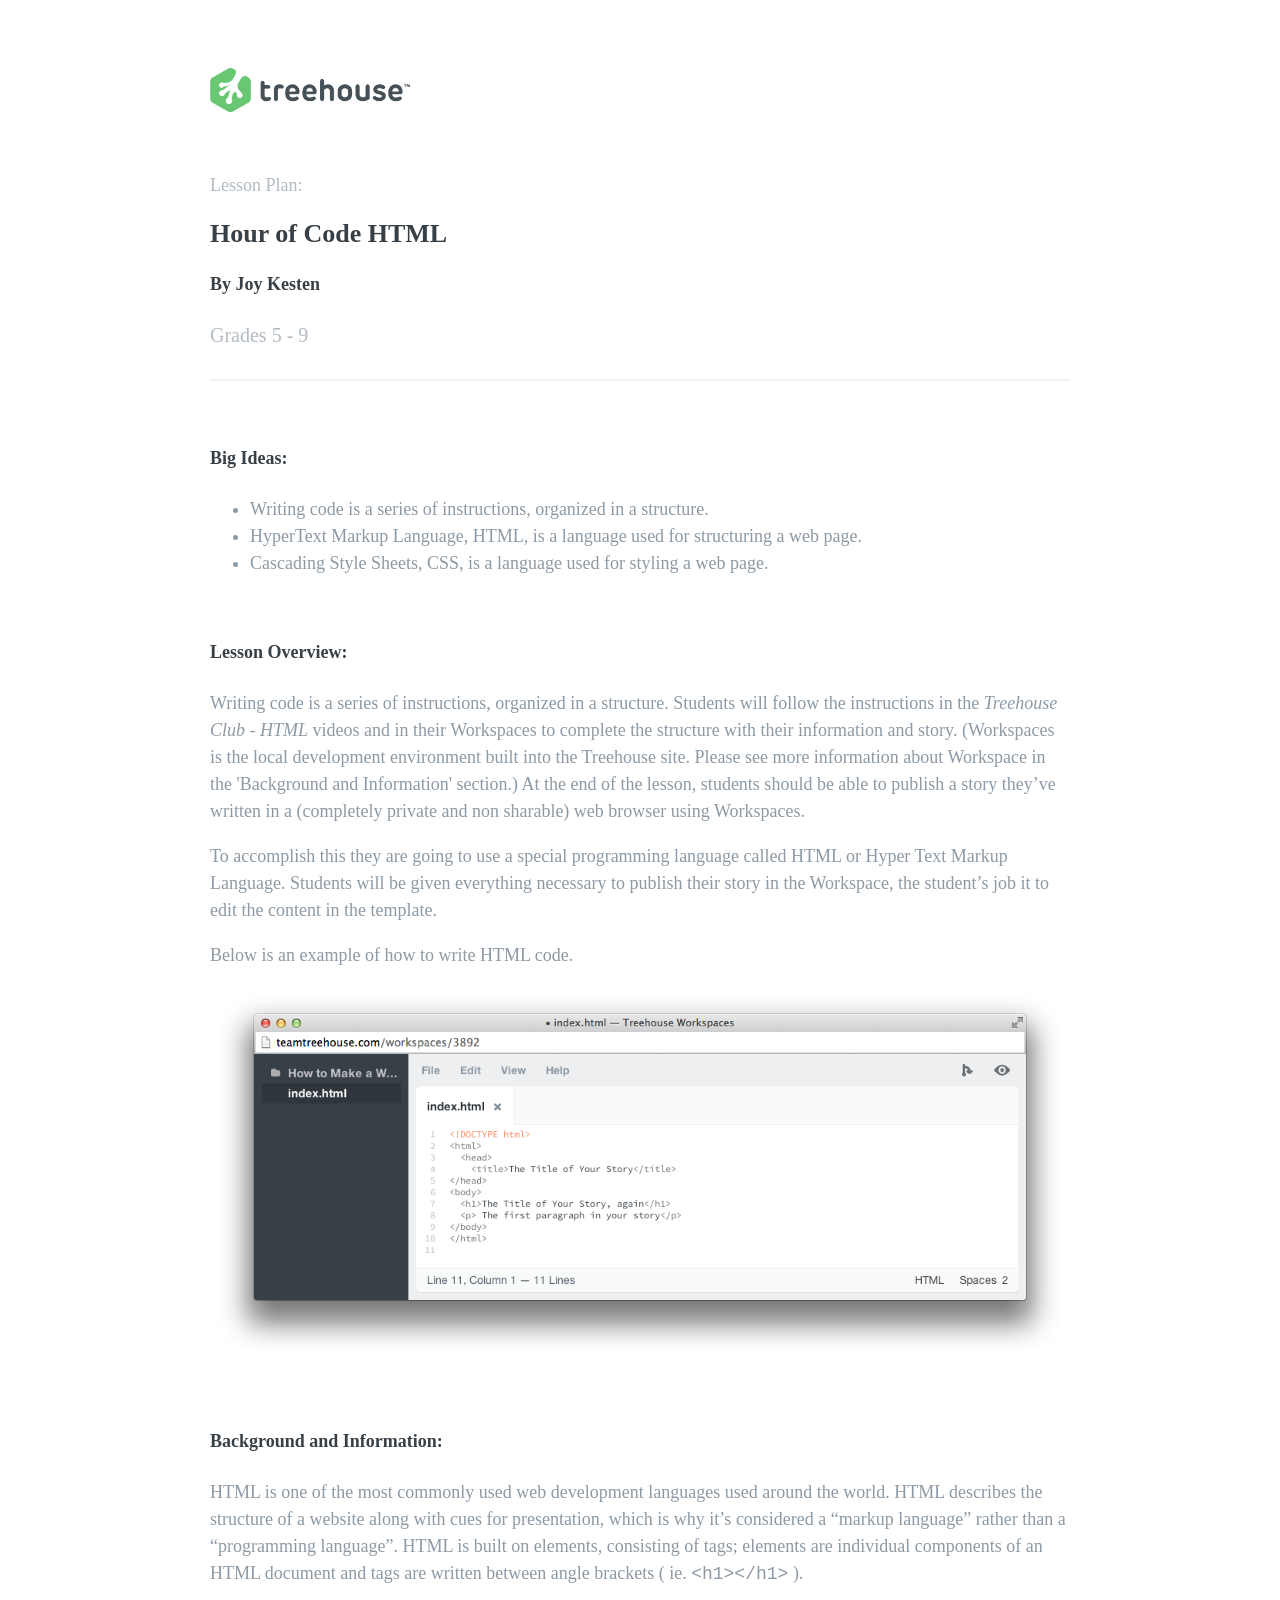
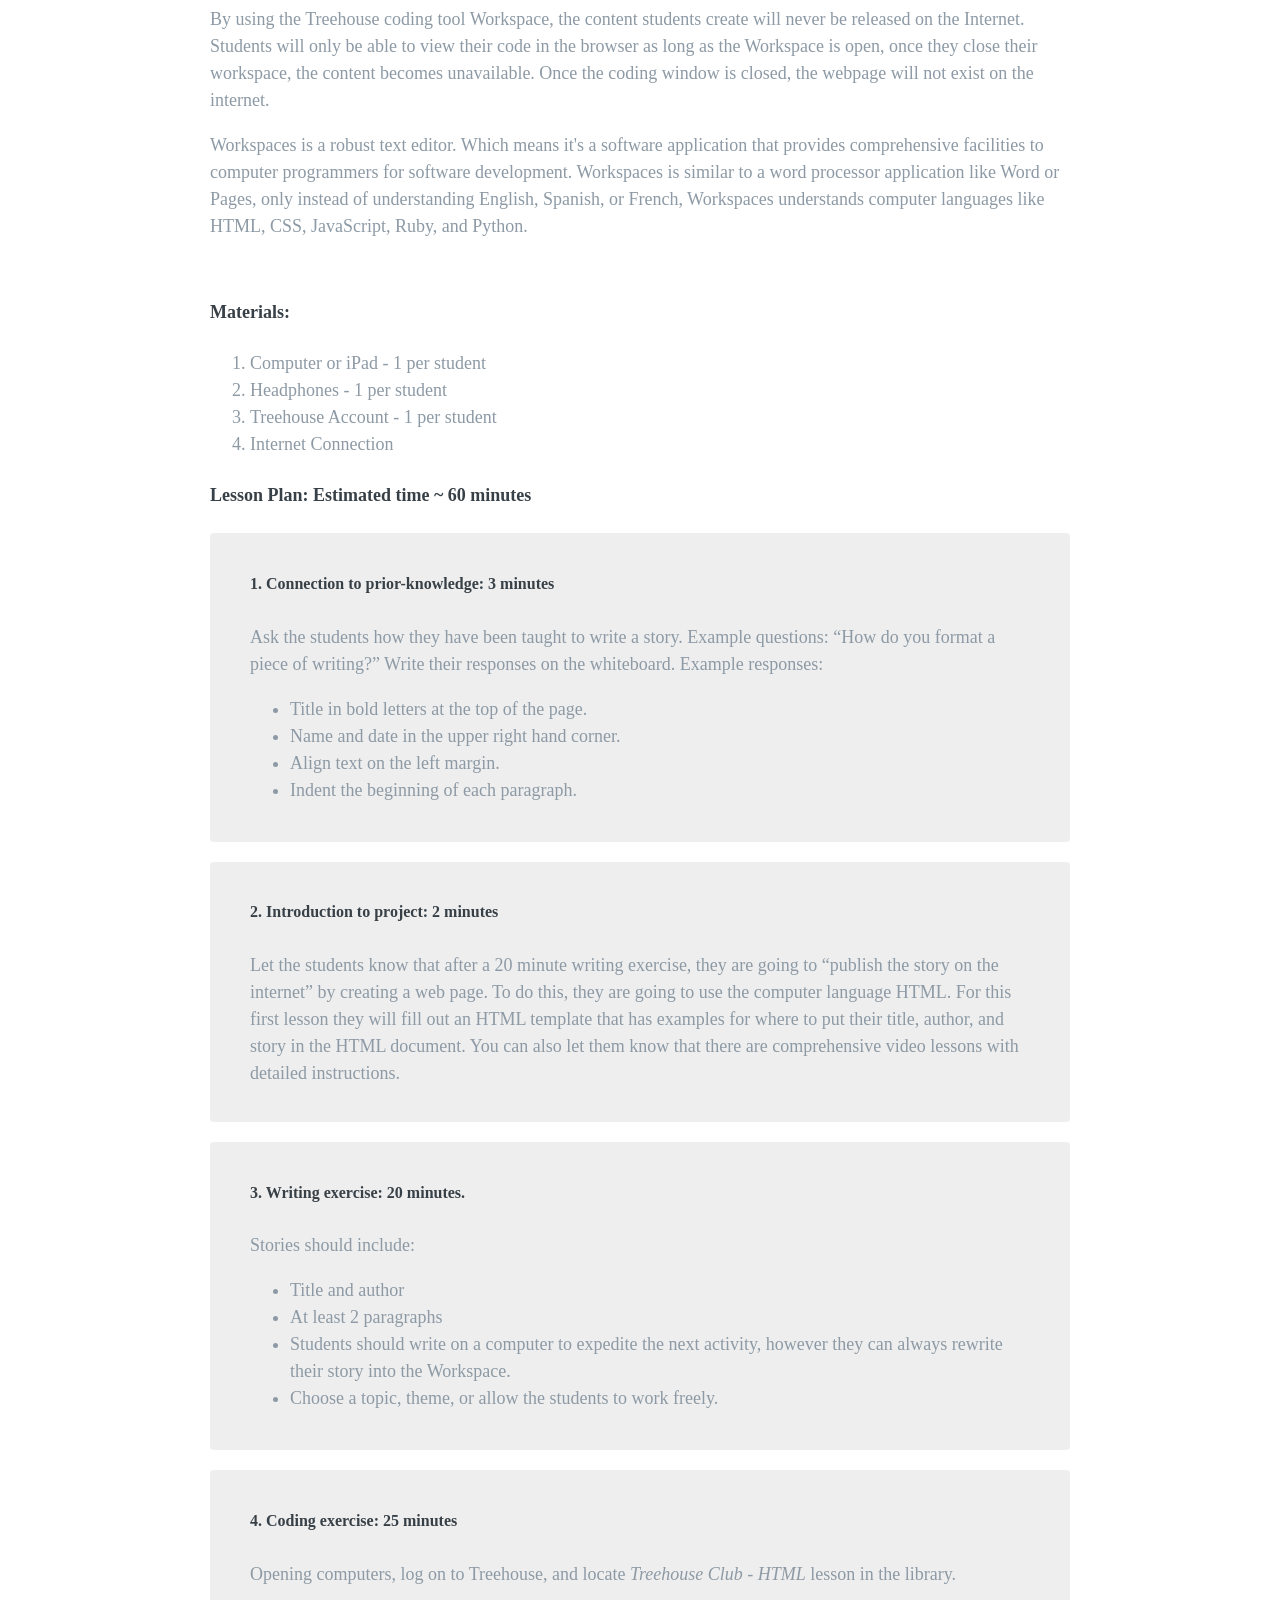
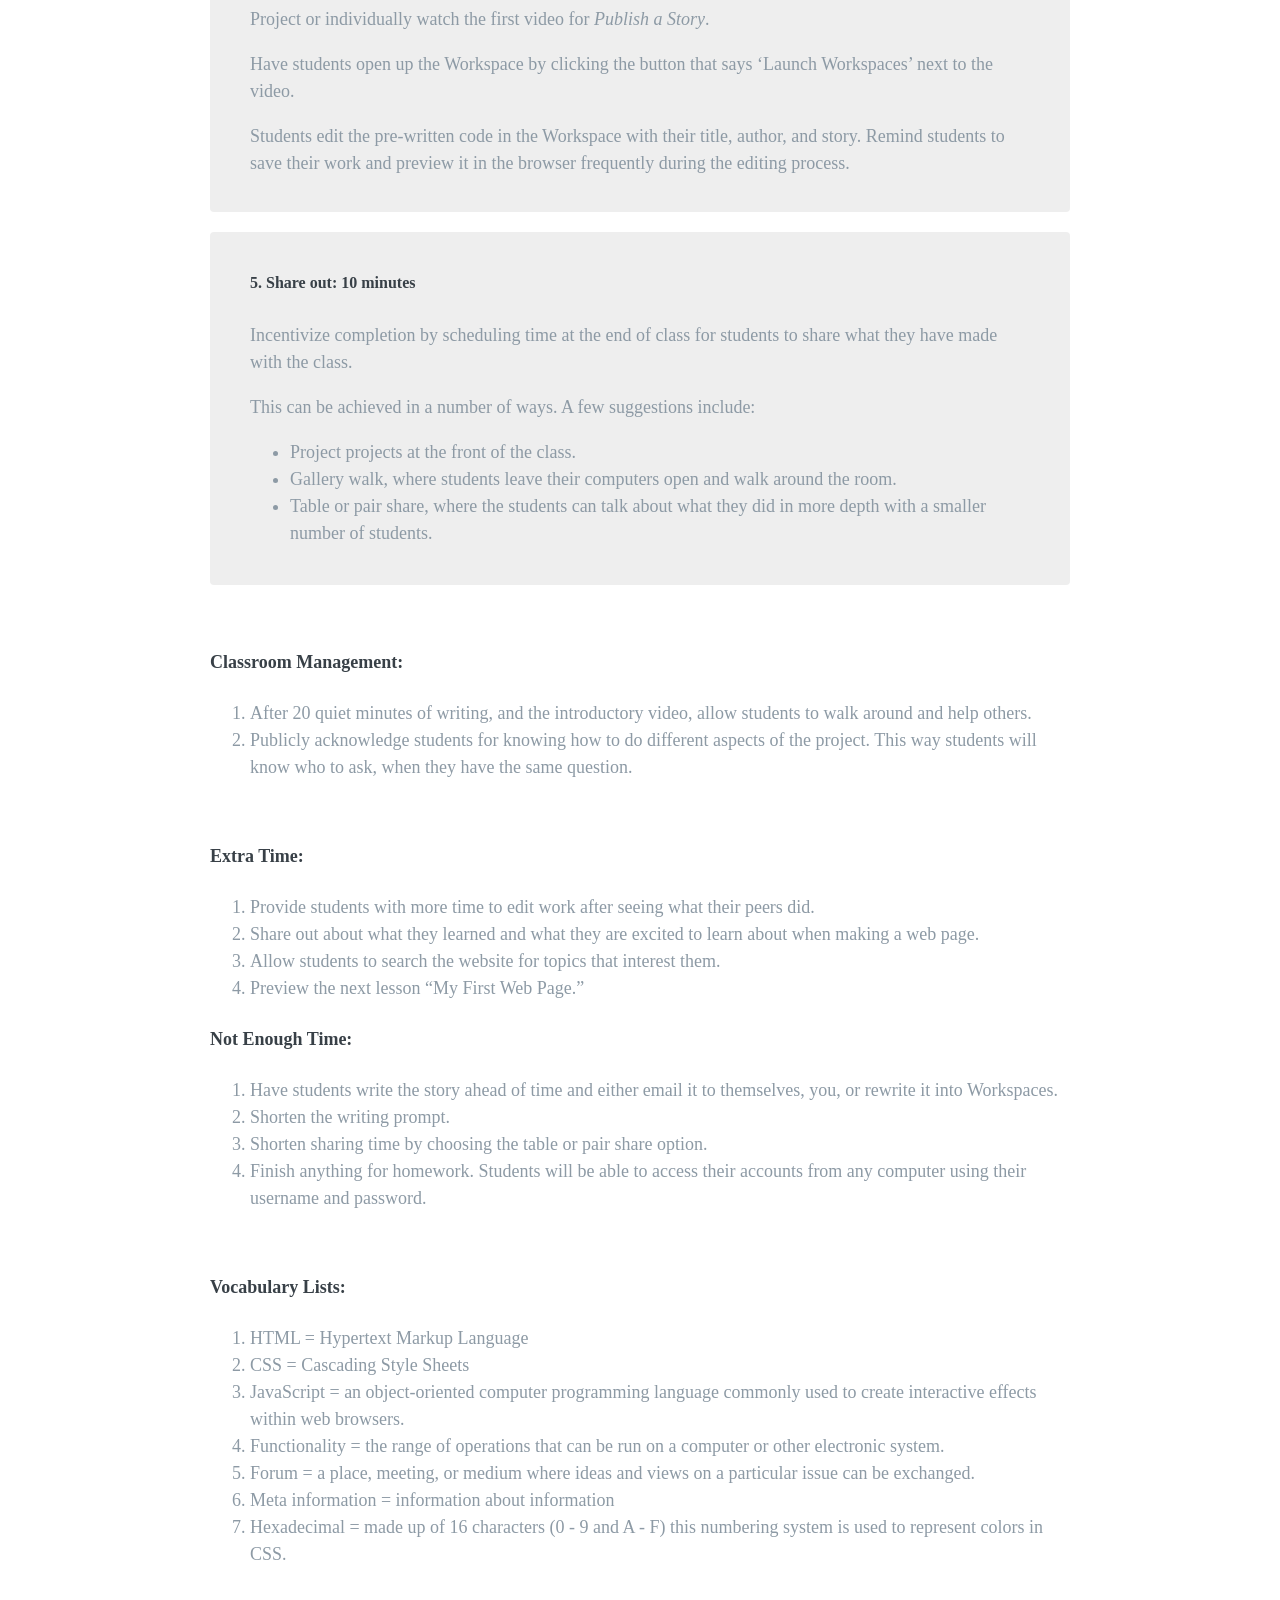
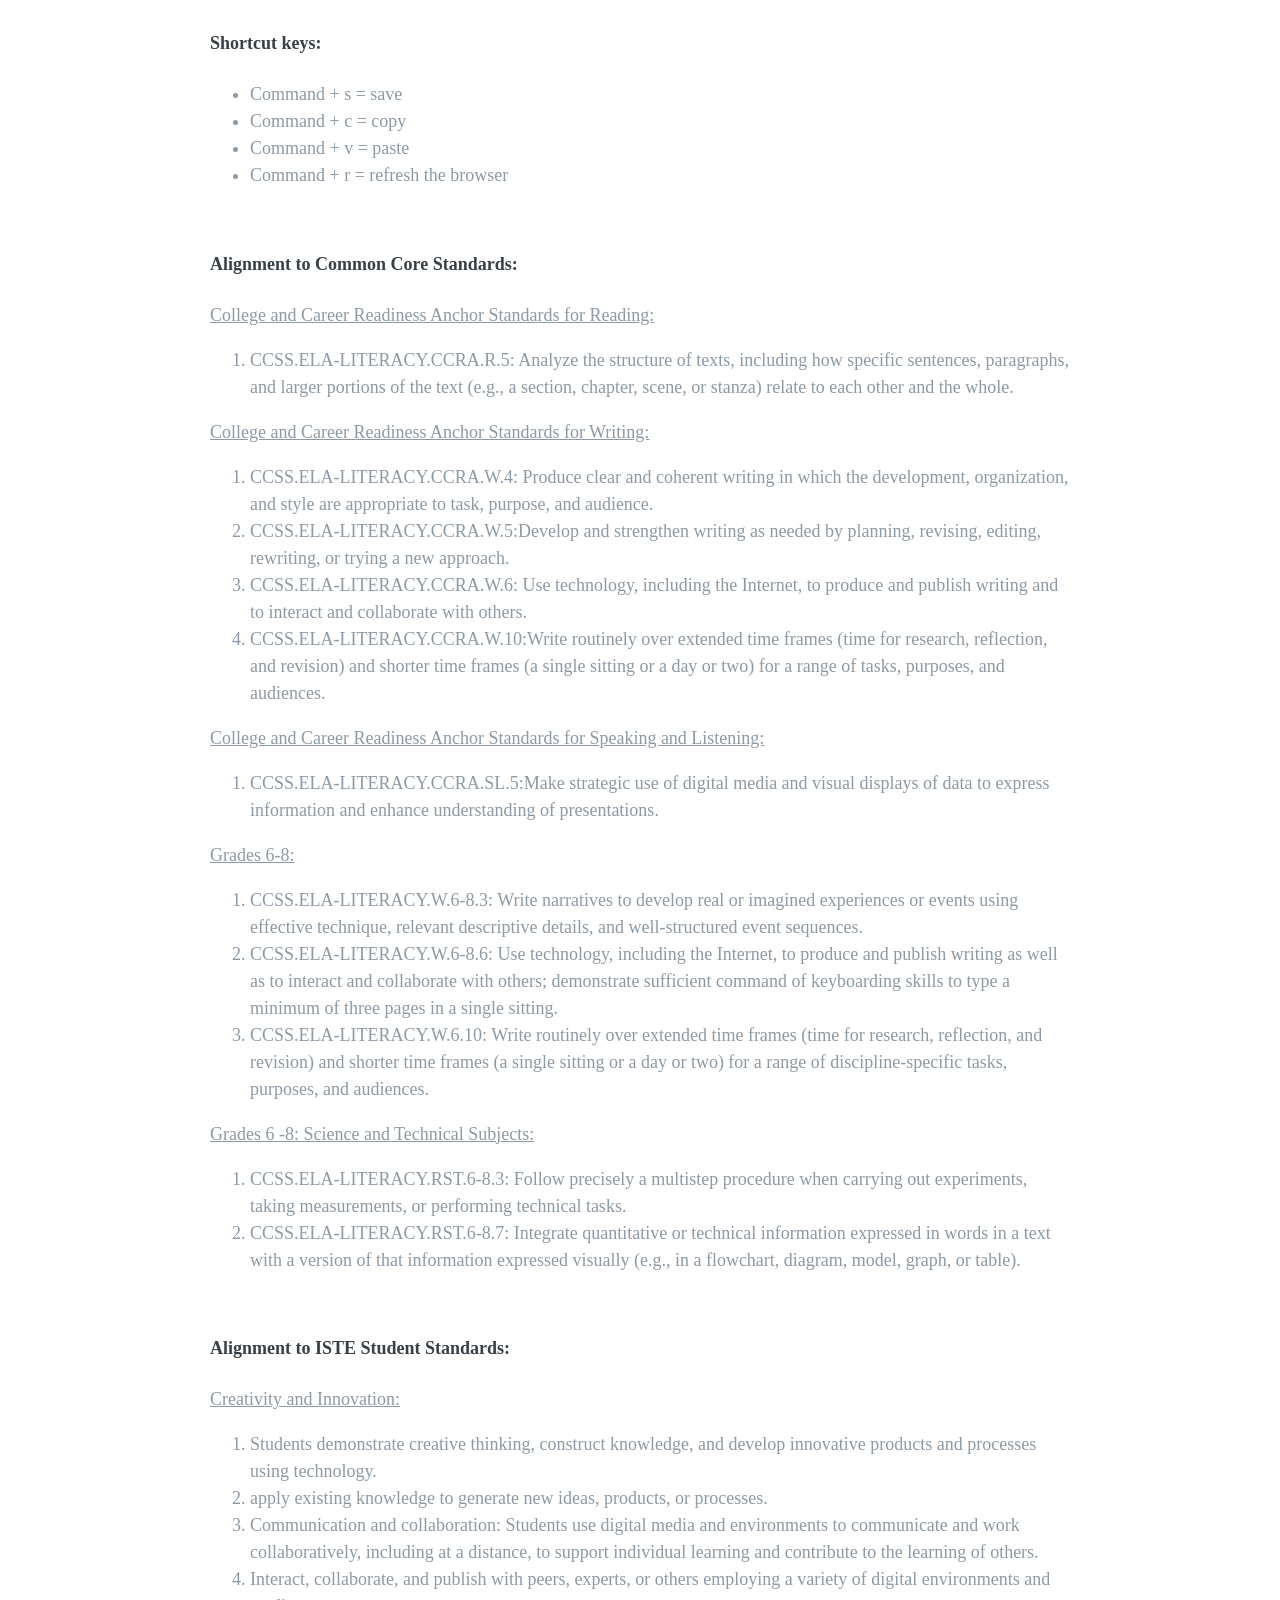
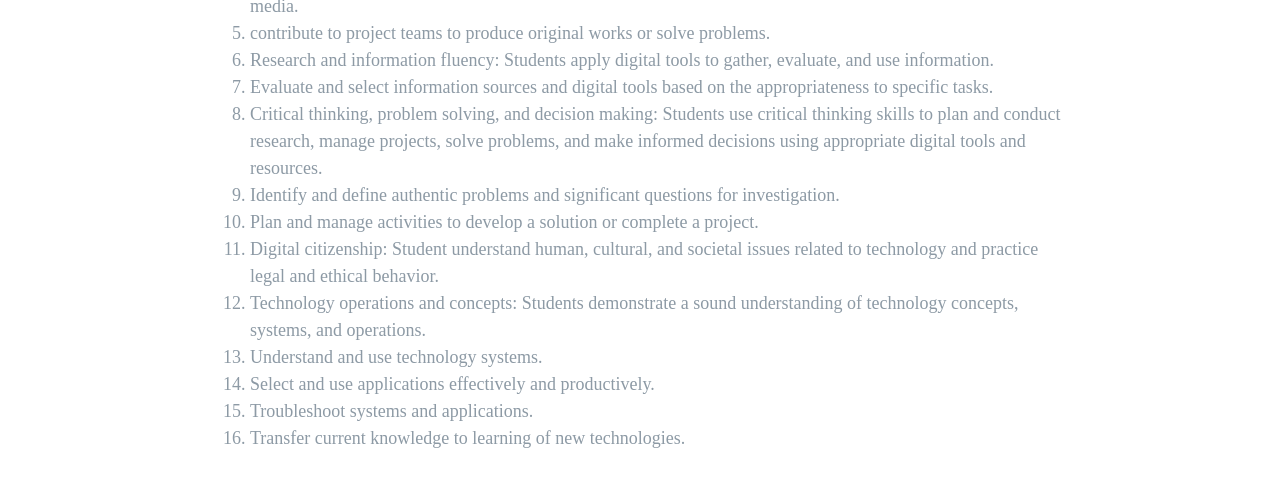
==== commit 26112c60: "workspaces" ====
--- a/LessonPlan_HTML/index.html
+++ b/LessonPlan_HTML/index.html
@@ -44,7 +44,7 @@
 
             <h4>Lesson Overview:</h4>
 
-            <p>Writing code is a series of instructions, organized in a structure. Students will follow the instructions in the <em>Treehouse Club - HTML</em> videos and in their Workspace to complete the structure with their information and story. At the end of the lesson, students should be able to publish a story they’ve written in a (completely private and non sharable) web browser using Workspaces.</p>
+            <p>Writing code is a series of instructions, organized in a structure. Students will follow the instructions in the <em>Treehouse Club - HTML</em> videos and in their Workspaces to complete the structure with their information and story.  (Workspaces is the local development environment built into the Treehouse site. Please see more information about Workspace in the 'Background and Information' section.) At the end of the lesson, students should be able to publish a story they’ve written in a (completely private and non sharable) web browser using Workspaces.</p>
 
             <p>To accomplish this they are going to use a special programming language called HTML or Hyper Text Markup Language. Students will be given everything necessary to publish their story in the Workspace, the student’s job it to edit the content in the template.</p>
 
@@ -61,6 +61,8 @@
             <p>HTML is one of the most commonly used web development languages used around the world. HTML describes the structure of a website along with cues for presentation, which is why it’s considered a “markup language” rather than a “programming language”. HTML is built on elements, consisting of tags; elements are individual components of an HTML document and tags are written between angle brackets ( ie. <code>&#60;h1&#62;&#60;/h1&#62;</code> ).</p> 
 
             <p>By using the Treehouse coding tool Workspace, the content students create will never be released on the Internet. Students will only be able to view their code in the browser as long as the Workspace is open, once they close their workspace, the content becomes unavailable. Once the coding window is closed, the webpage will not exist on the internet.</p>
+            
+            <p>Workspaces is a robust text editor.  Which means it's a software application that provides comprehensive facilities to computer programmers for software development.  Workspaces is similar to a word processor application like Word or Pages, only instead of understanding English, Spanish, or French, Workspaces understands computer languages like HTML, CSS, JavaScript, Ruby, and Python.</p>
 
         </section>
 
@@ -104,7 +106,7 @@
             <h5>4. Coding exercise: 25 minutes</h5>
             <p>Opening computers, log on to Treehouse, and locate <em>Treehouse Club - HTML</em> lesson in the library.</p>
             <p>Project or individually watch the first video for <em>Publish a Story</em>.</p>
-            <p>Have students open up the Workspace by clicking the button that says ‘Launch Workspace’ next to the video.</p>
+            <p>Have students open up the Workspace by clicking the button that says ‘Launch Workspaces’ next to the video.</p>
             <p>Students edit the pre-written code in the Workspace with their title, author, and story.
             Remind students to save their work and preview it in the browser frequently during the editing process.</p> 
         </article>
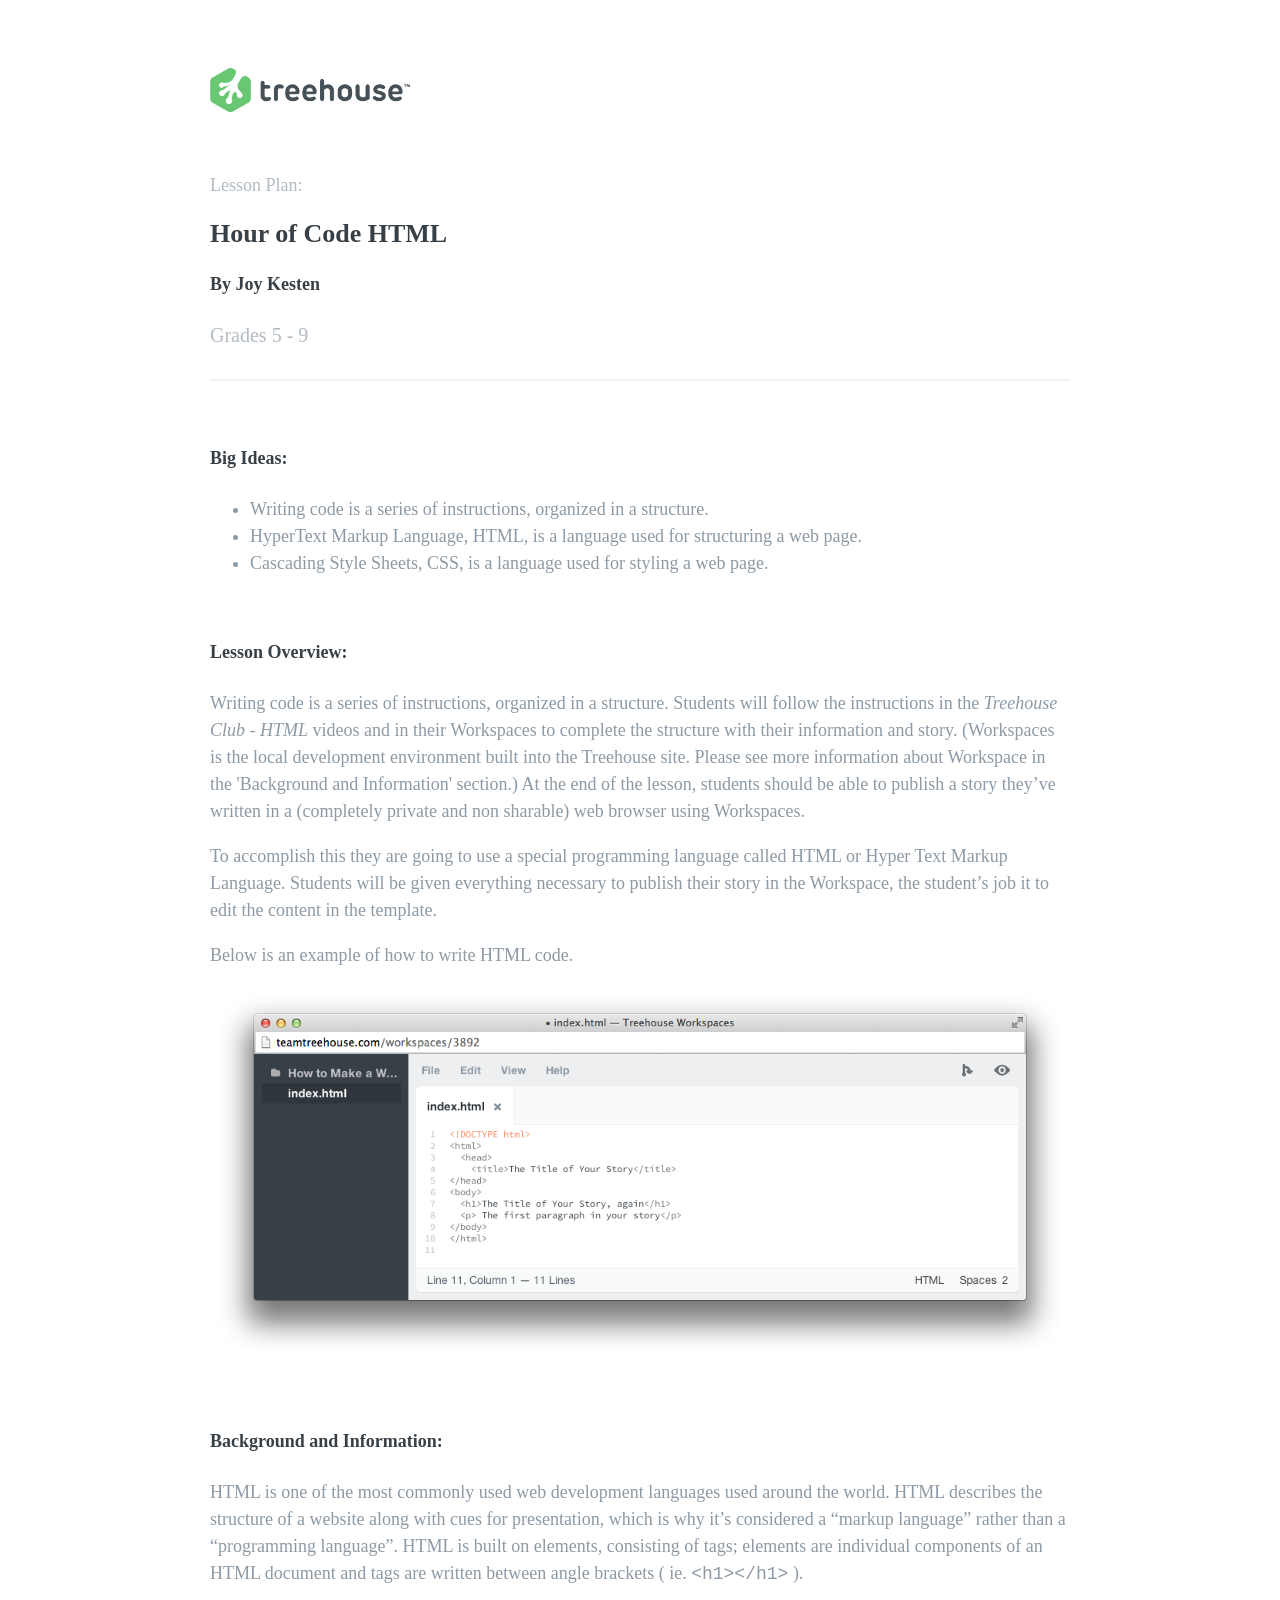
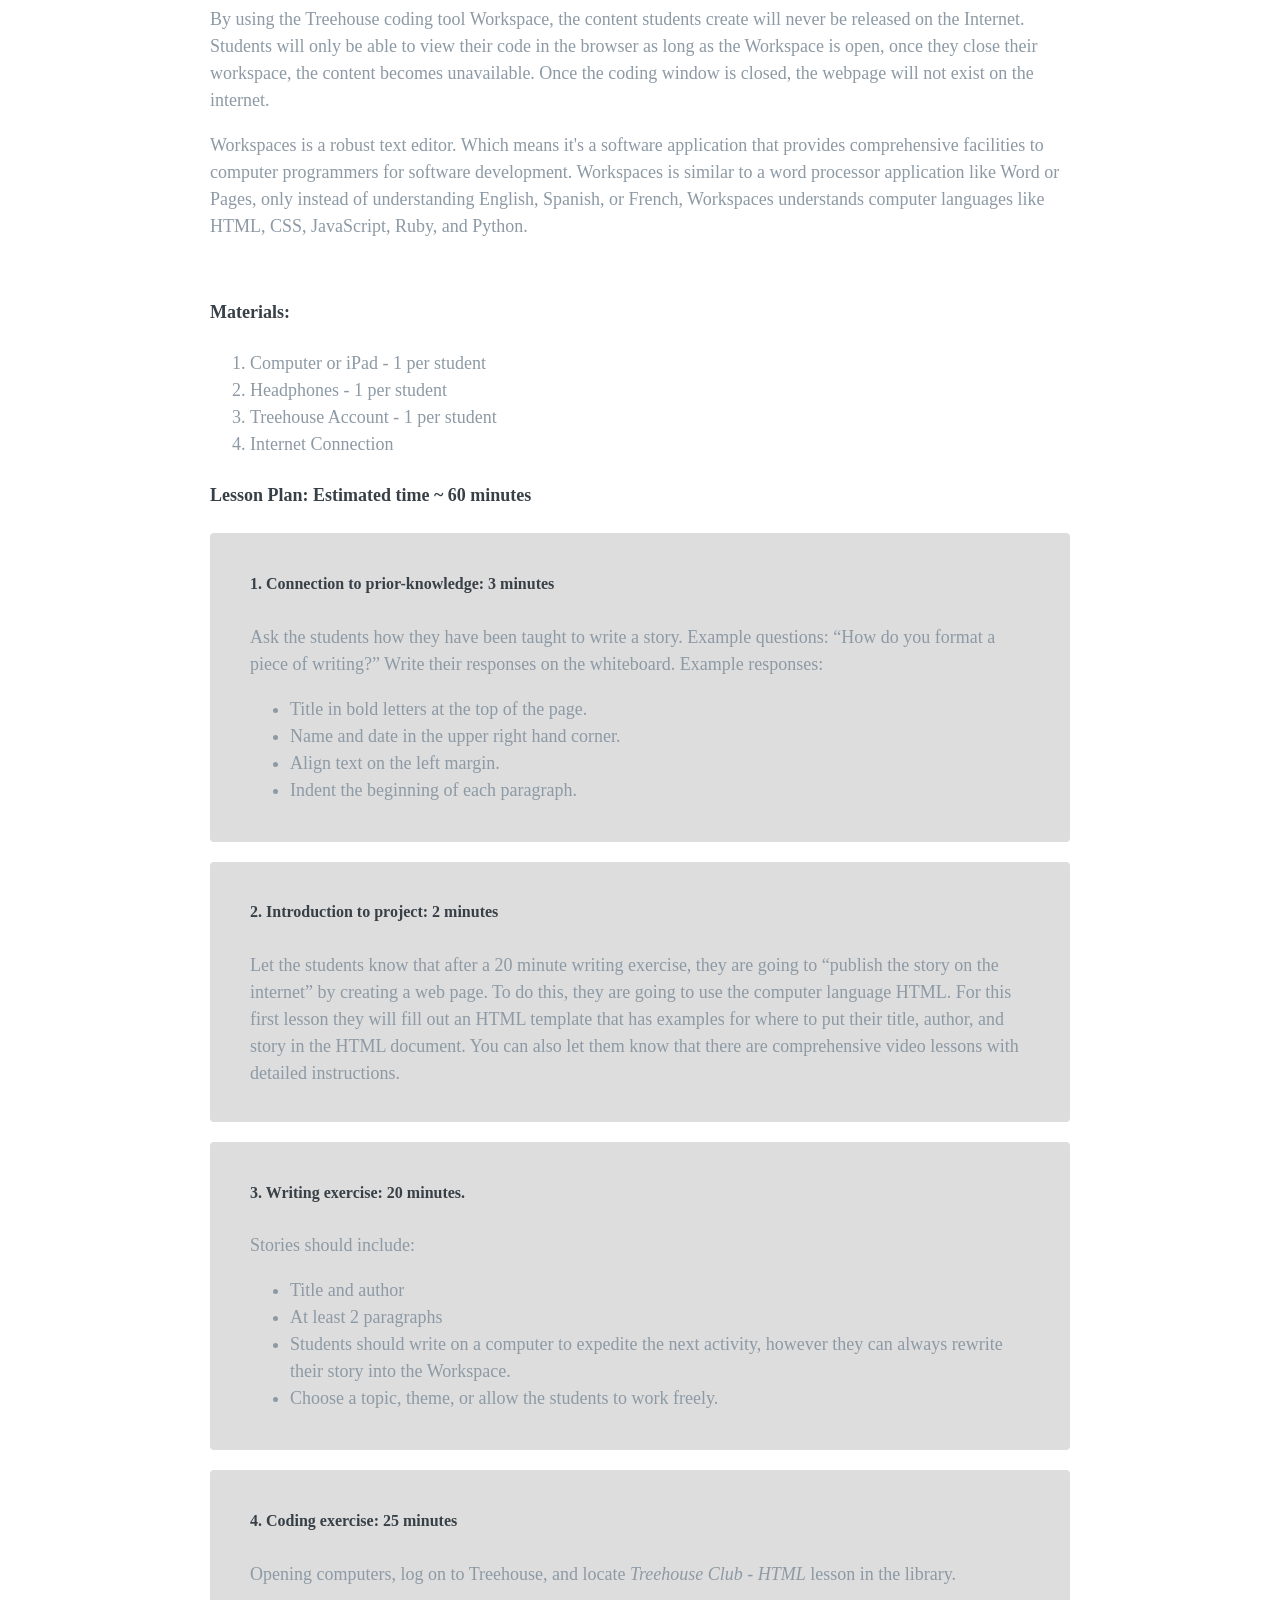
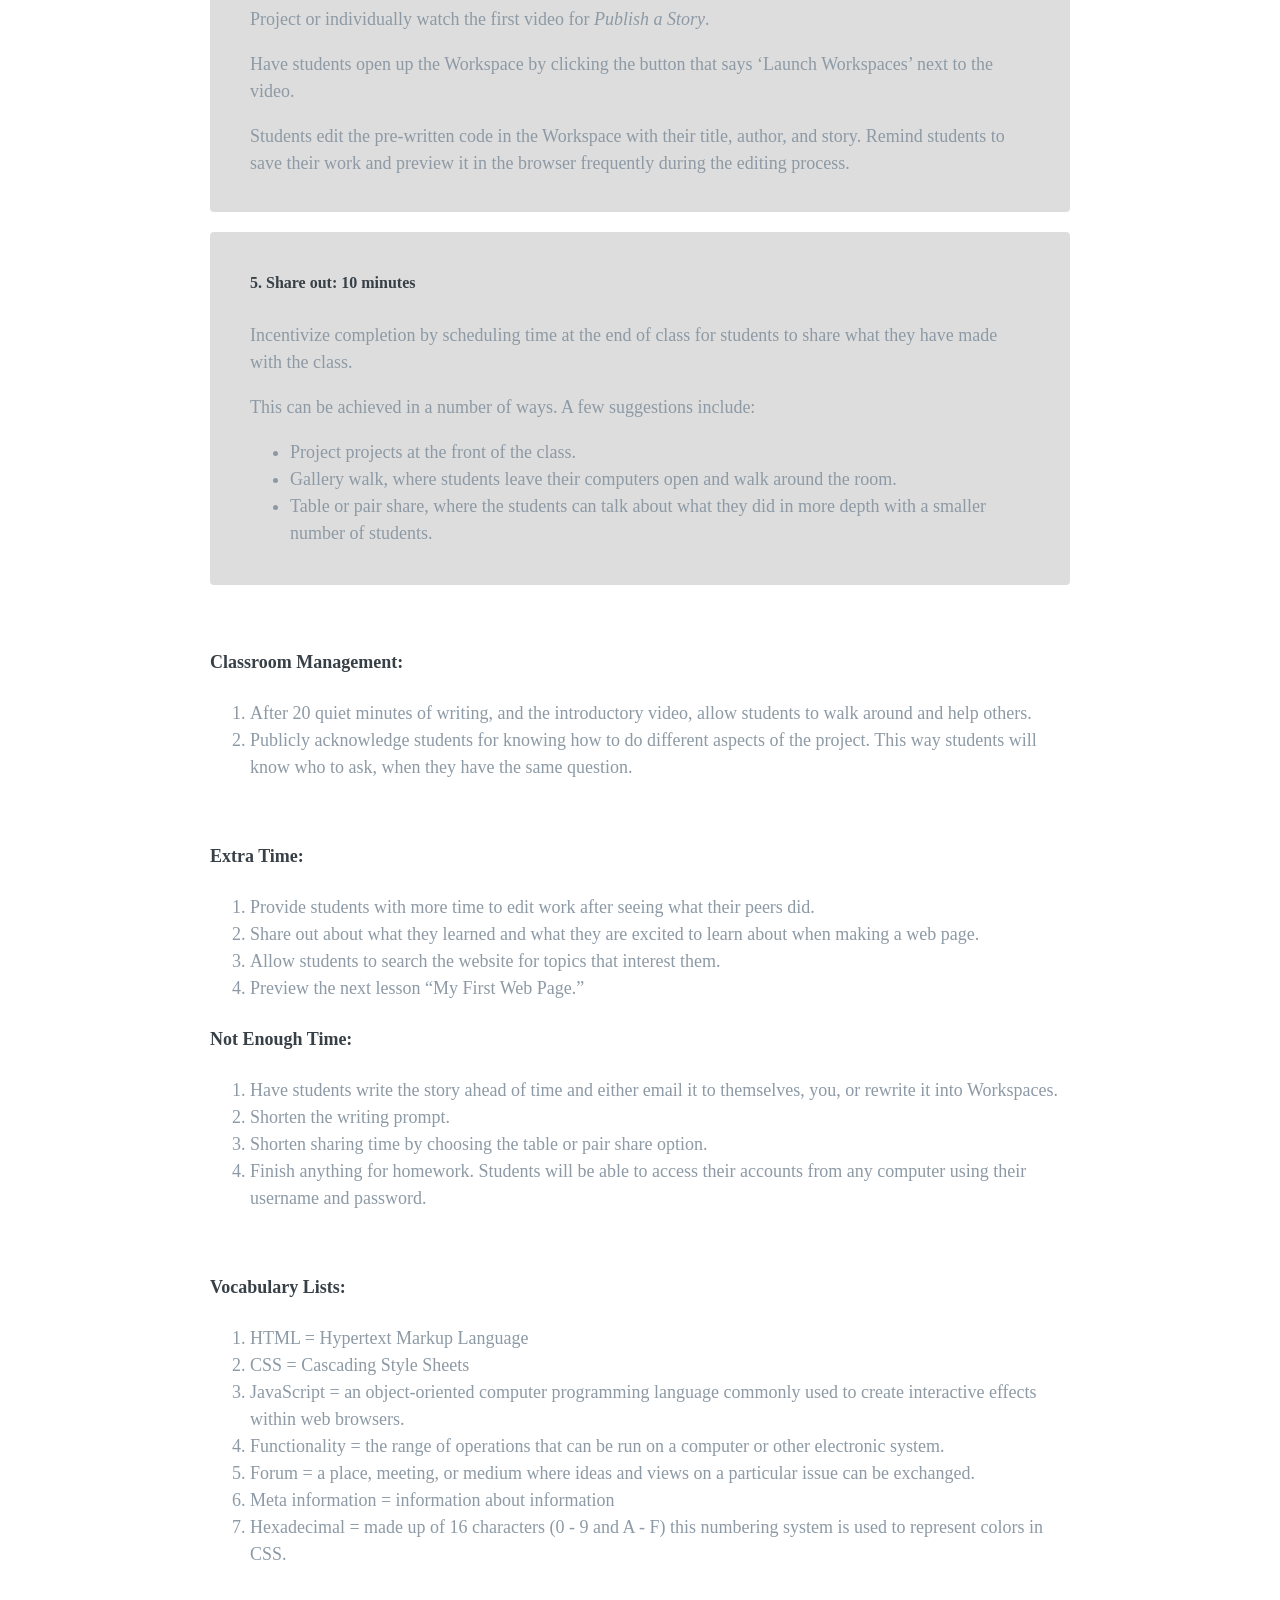
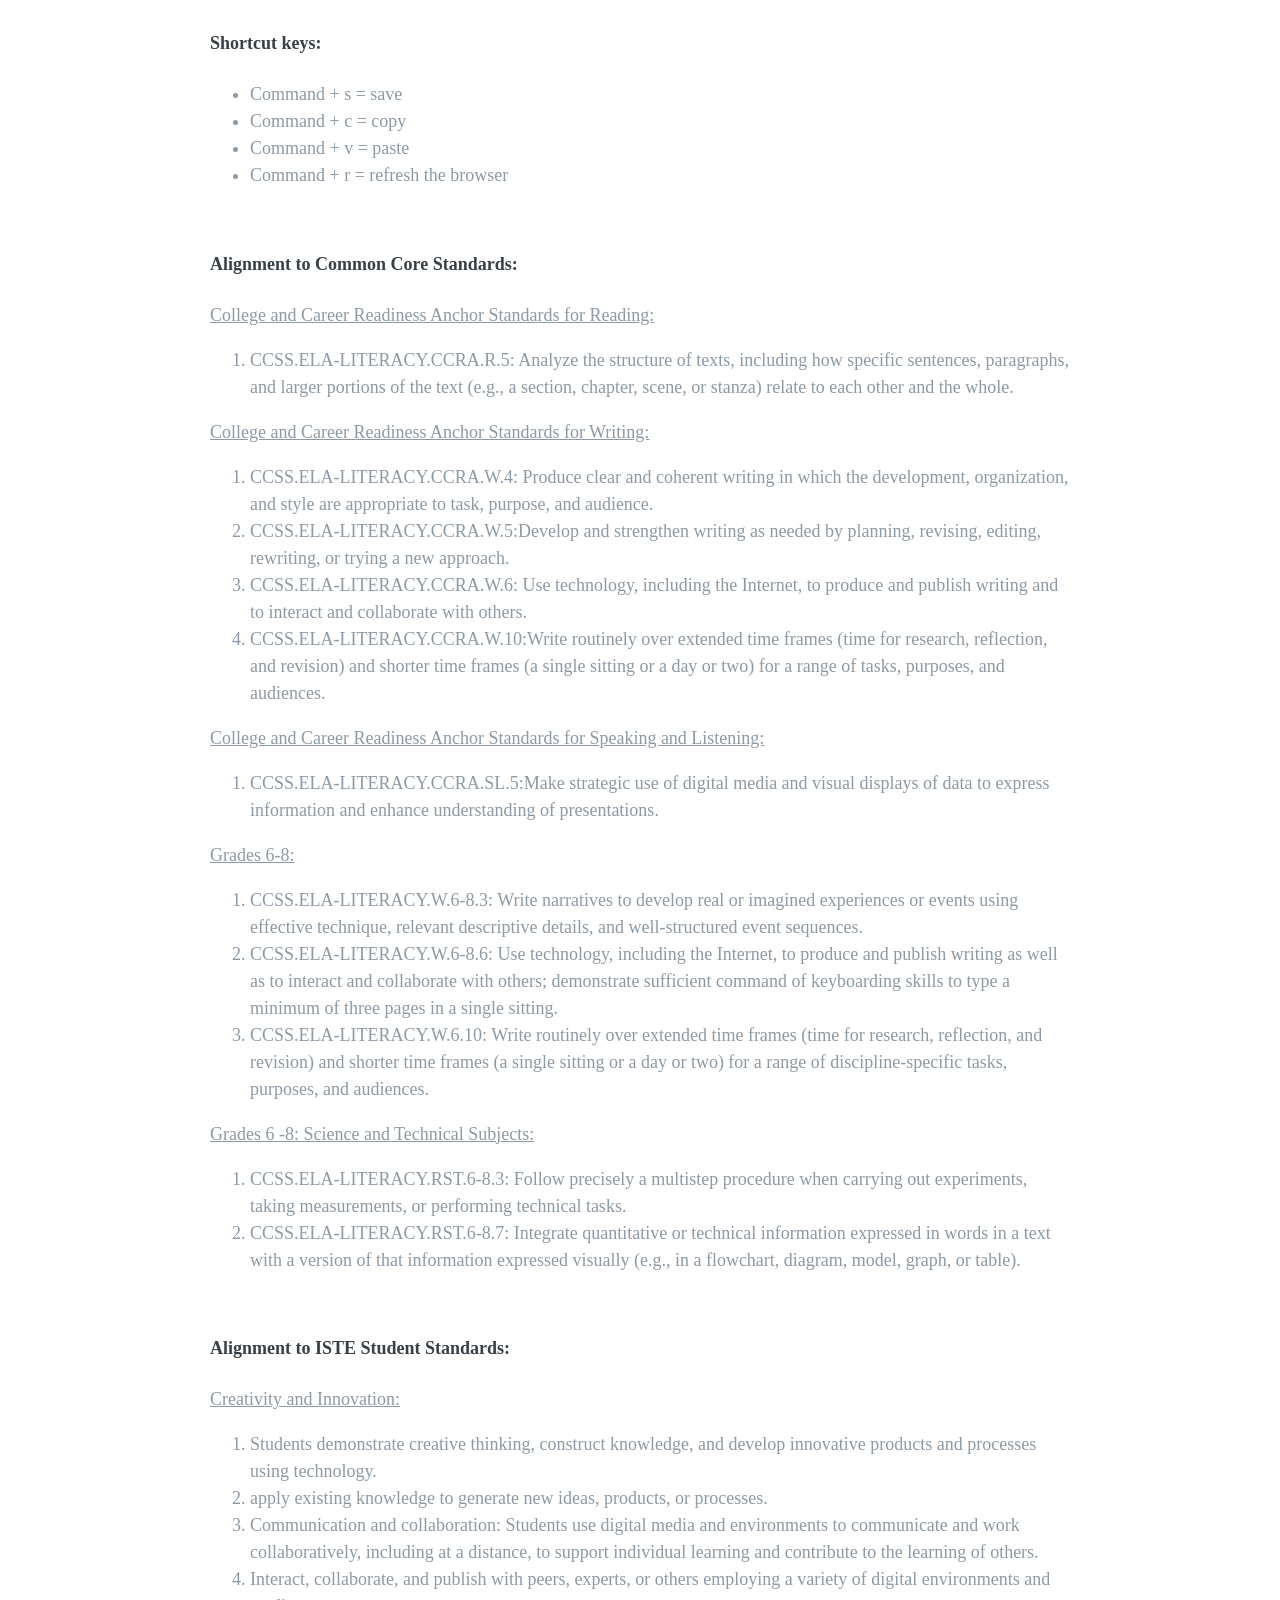
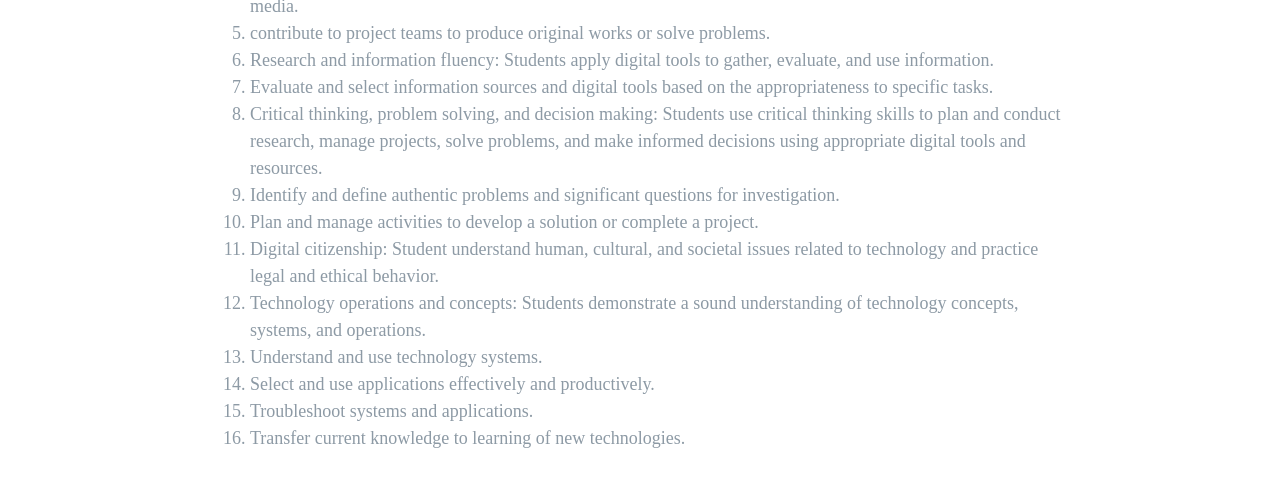
==== commit ceaa5059: "update normalize" ====
--- a/LessonPlan_HTML/index.html
+++ b/LessonPlan_HTML/index.html
@@ -7,7 +7,7 @@
         <meta name="description" content="Treehouse">
         <meta name="viewport" content="width=device-width, initial-scale=1">
         <link href="http://teamtreehouse.com/assets/favicon.png" rel="shortcut icon" type="image/vnd.microsoft.icon" />
-        <link rel="stylesheet" href="css/normalize.min.css">
+        <link rel="stylesheet" href="css/normalize.css">
         <link rel="stylesheet" href="css/main.css">
 
         <!--[if lt IE 9]>
--- a/LessonPlan_HTML/css/main.css
+++ b/LessonPlan_HTML/css/main.css
@@ -83,7 +83,7 @@
 
 article {
 	padding: 10px 40px 20px 40px;
-	background: #eee;
+	background: #ddd;
 	border-radius: 4px;
 	margin: 20px 0;
 }
